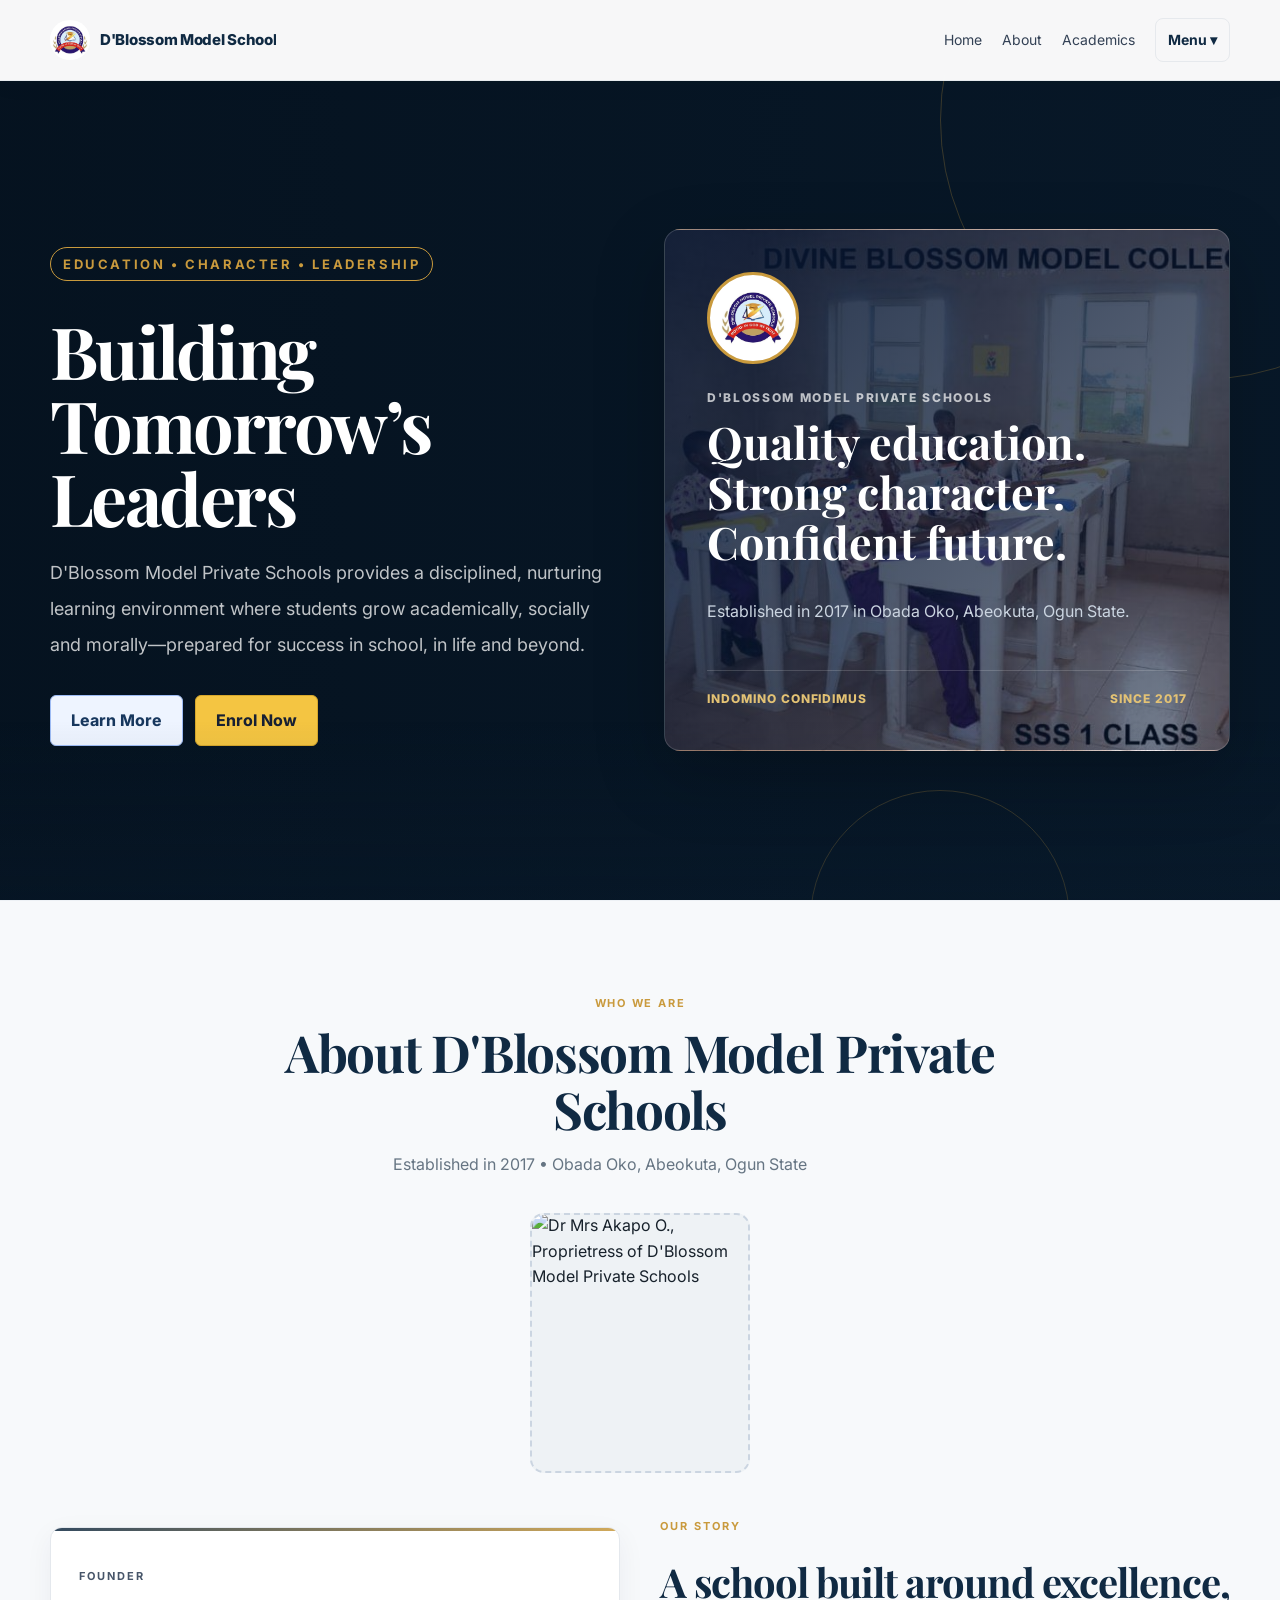
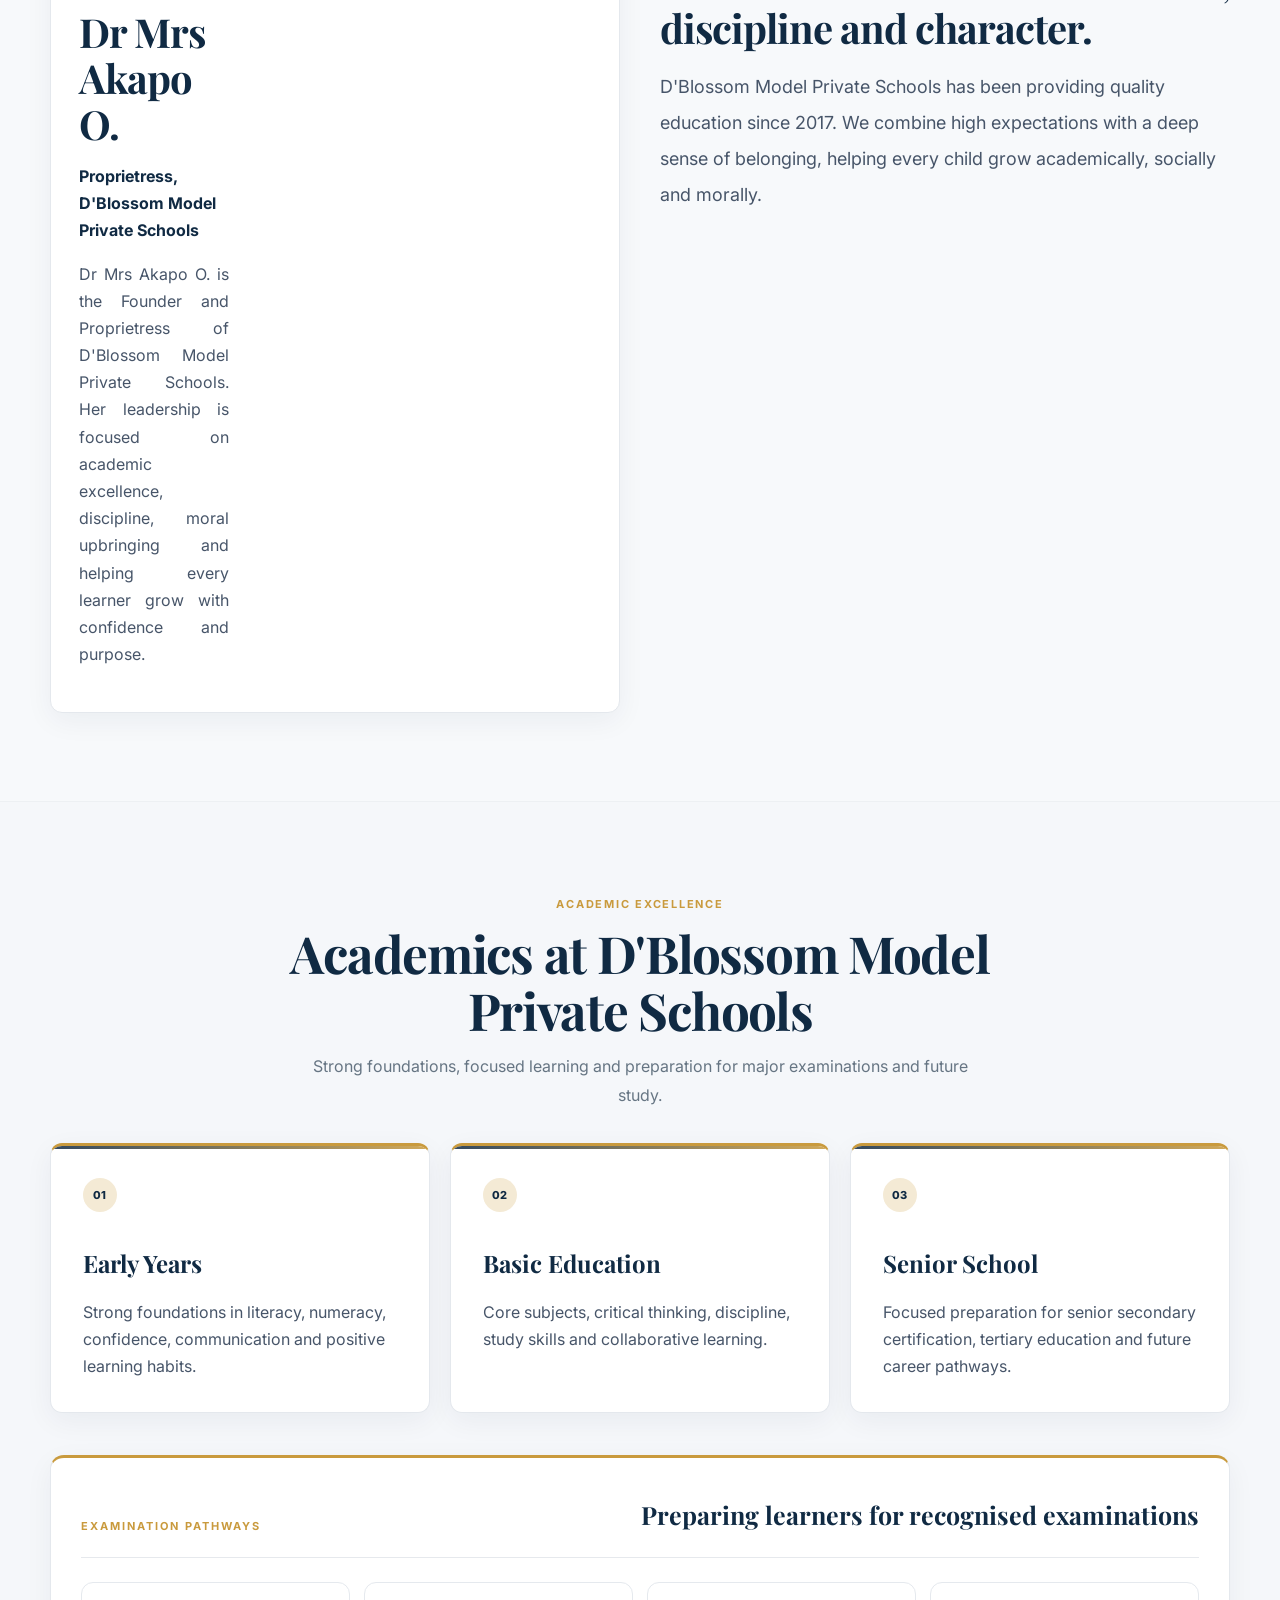
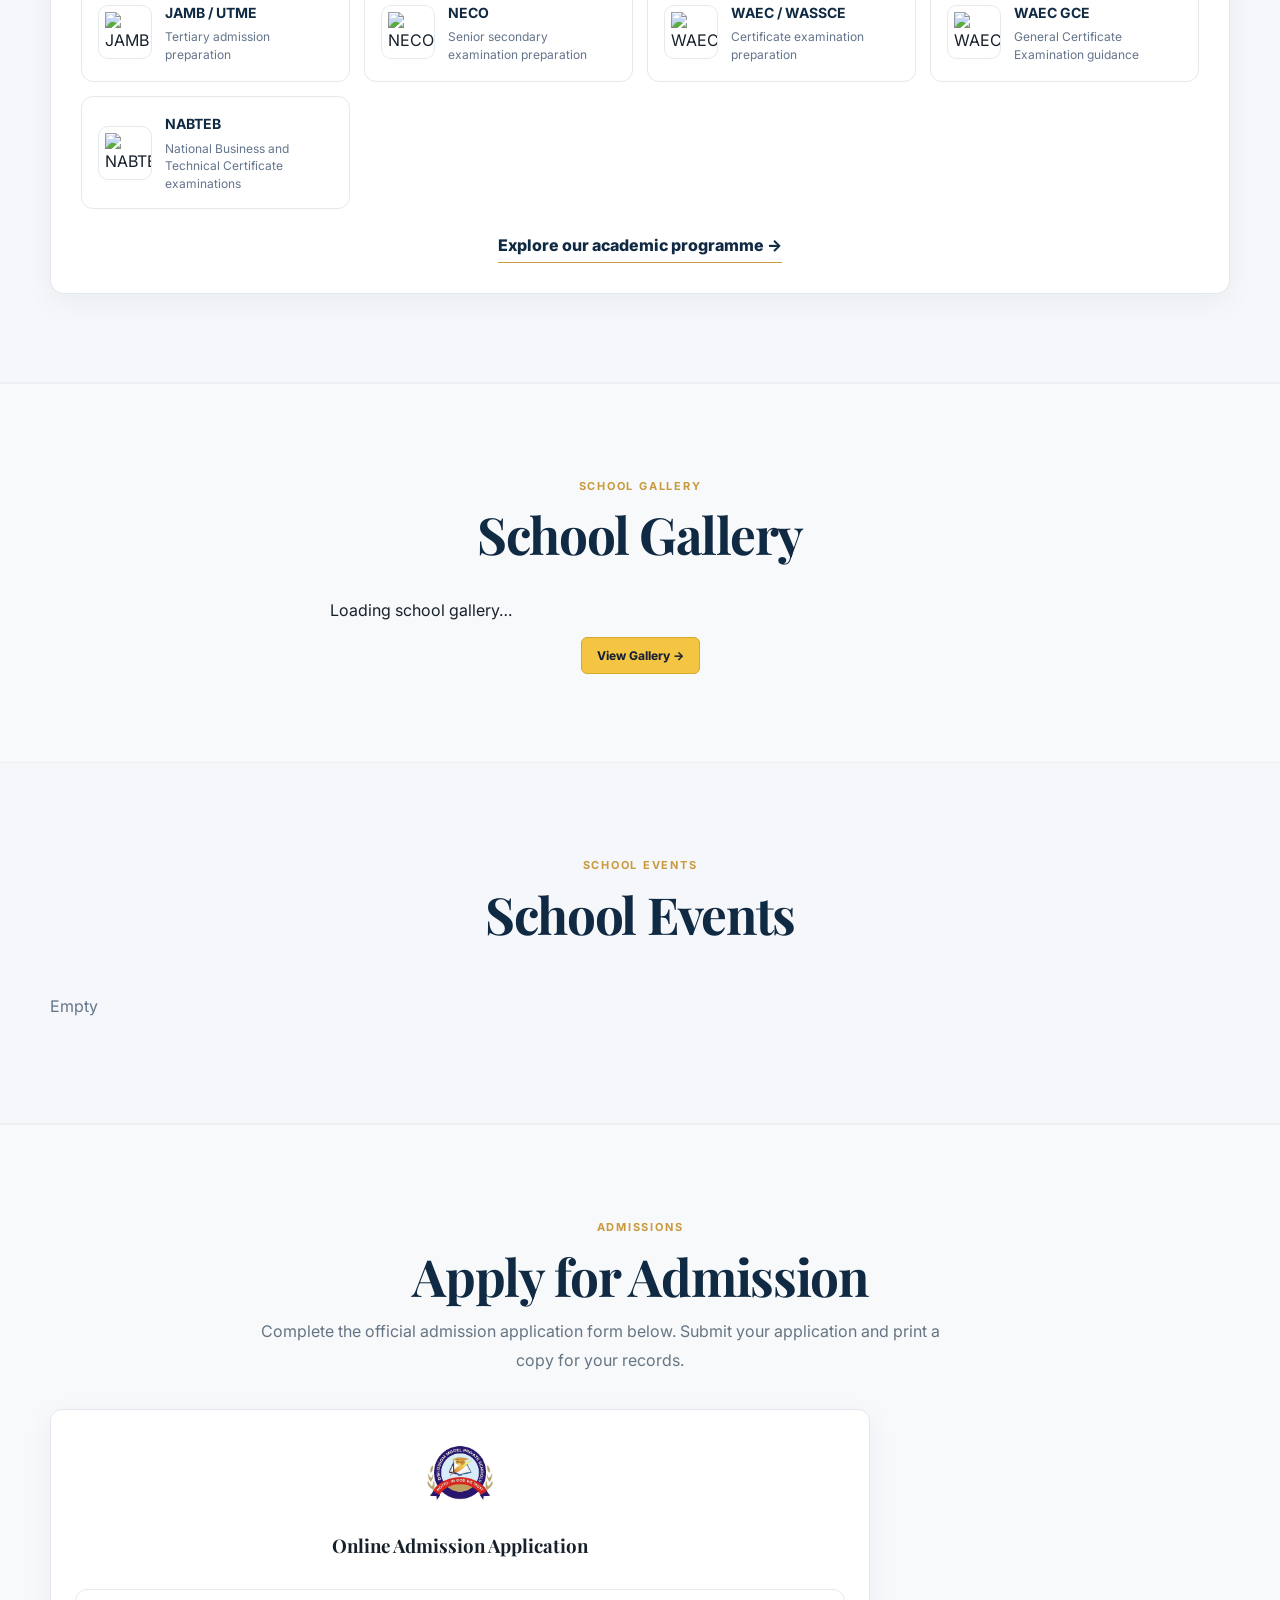
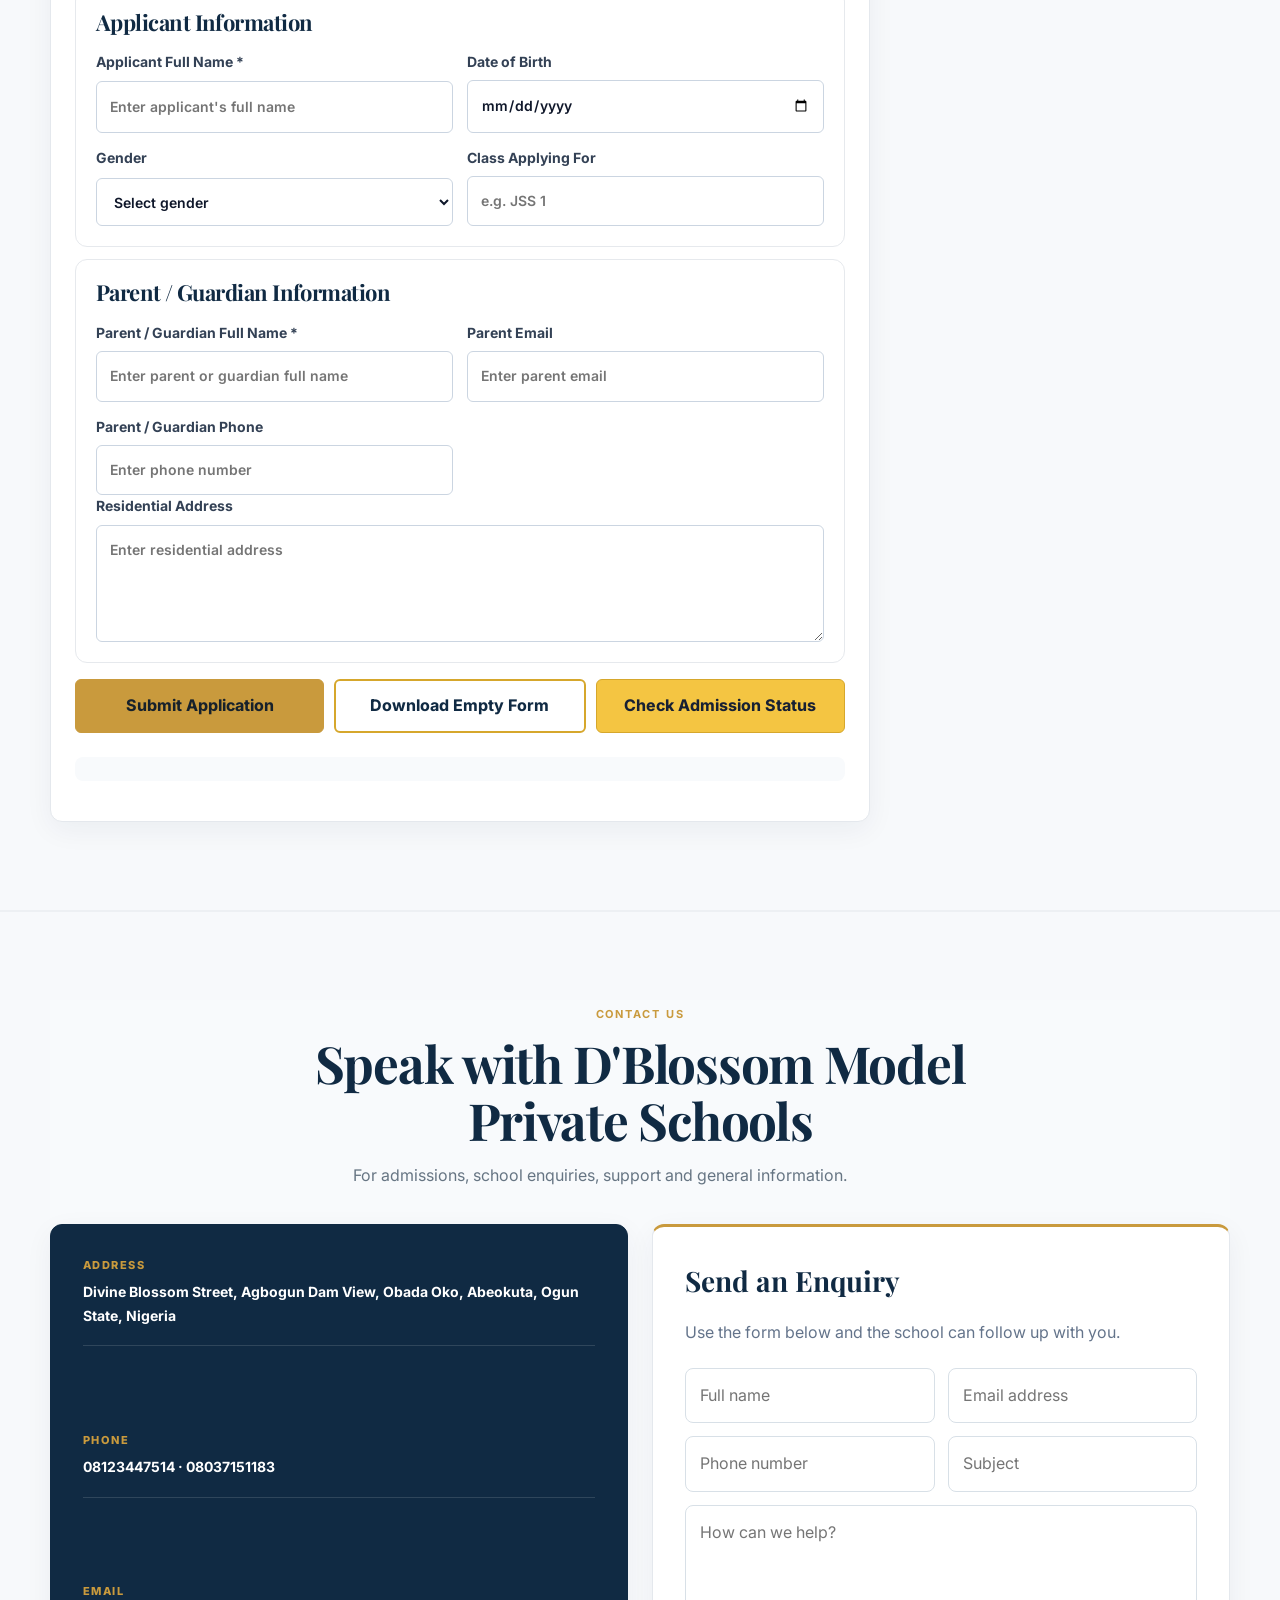
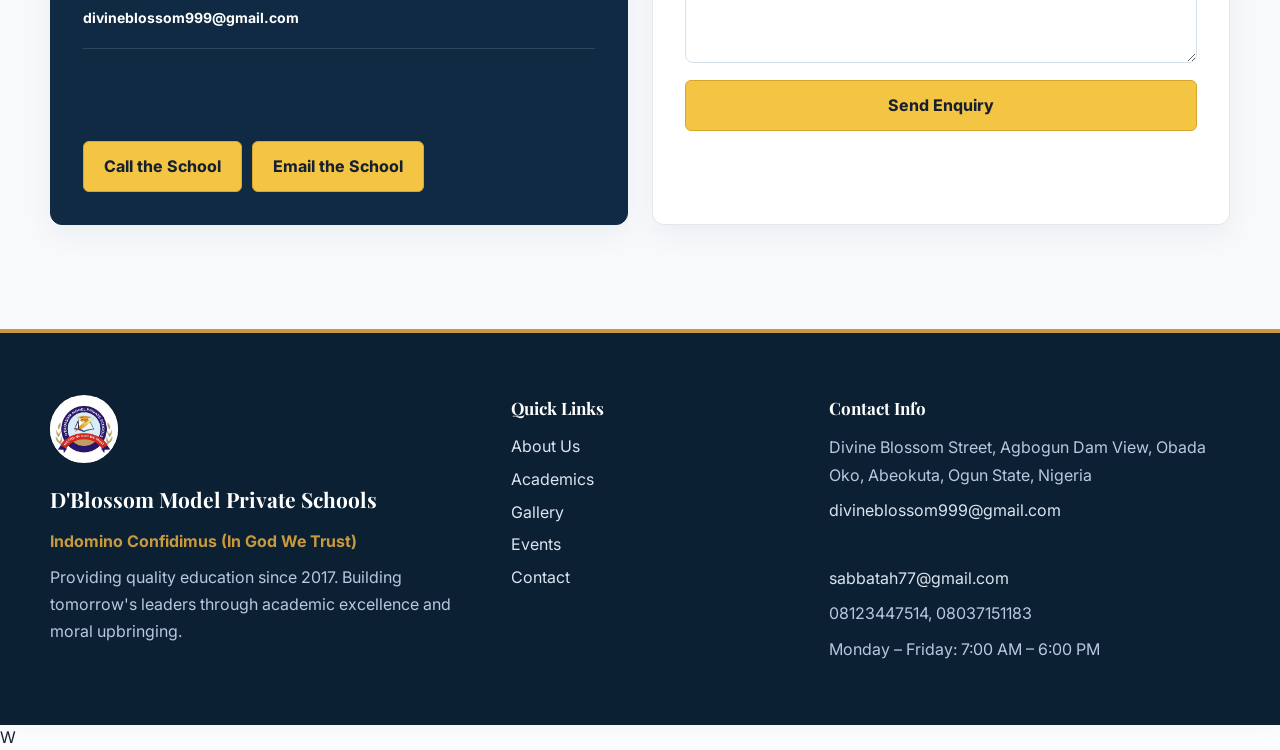
==== index.html @ 36e5e4f3 "Compact homepage gallery action for mobile" ====
<!doctype html>
<html lang="en">
<head>
<meta charset="utf-8"><meta name="viewport" content="width=device-width,initial-scale=1">
<title>D'Blossom Model Private Schools</title>
<link rel="icon" type="image/jpeg" href="/logo.jpg">
<link rel="shortcut icon" type="image/jpeg" href="/logo.jpg"><meta name="description" content="D'Blossom Model Private Schools management platform">
<link rel="stylesheet" href="/css/style.css?v=20261013-mobile-portal-gallery-2"><link rel="stylesheet" href="/css/responsive.css?v=20261013-mobile-portal-gallery-2"><link rel="stylesheet" href="/css/whatsapp-button.css?v=20261009-live-refresh-4">
</head>
<body>
<header class="site-header" id="site-header">
<div class="container nav-wrap">
<a href="/" class="brand"><img src="/logo.jpg" alt="D'Blossom Model Private Schools"><strong class="brand-name">D'Blossom Model School</strong></a>
<nav class="desktop-nav" aria-label="Main navigation">
<a href="#home">Home</a><a href="#about">About</a><a href="#academics">Academics</a>
<details class="nav-menu"><summary>Menu <span aria-hidden="true">▾</span></summary><div class="dropdown">
<a href="#gallery">School Gallery</a><a href="#events">School Events</a><a href="#admissions">Apply for Admission</a><a href="/pages/admission-status.html">Check Admission Status</a><a href="/pages/student-login.html">Student Portal</a><a href="/pages/parent-login.html">Parents Portal</a><a href="/pages/teacher-login.html">Teachers Portal</a><a href="#contact">Contact Us</a><a class="nav-enrol" href="#admissions">Enrol Now</a>
</div></details>
</nav>
</div></header>
<main>
<section id="home" class="hero" aria-label="D'Blossom Model Private Schools"><div class="hero-overlay"></div><div class="hero-accent hero-accent-one"></div><div class="hero-accent hero-accent-two"></div><div class="container hero-grid">
<div class="hero-copy"><p class="eyebrow">Education • Character • Leadership</p><h1>Building Tomorrow’s Leaders</h1><p class="hero-text">D'Blossom Model Private Schools provides a disciplined, nurturing learning environment where students grow academically, socially and morally—prepared for success in school, in life and beyond.</p><div class="hero-actions"><a class="btn btn-outline" href="#about">Learn More</a><a class="btn btn-gold" href="#admissions">Enrol Now</a></div></div>
<div class="hero-card school-identity-card"><div class="school-mark"><img src="/logo.jpg" alt="D'Blossom Model Private Schools logo"></div><p class="hero-card-kicker">D'Blossom Model Private Schools</p><h2>Quality education. Strong character. Confident future.</h2><p>Established in 2017 in Obada Oko, Abeokuta, Ogun State.</p><div class="identity-line"><span>Indomino Confidimus</span><span>Since 2017</span></div></div>
</div></section>
<section id="about" class="section public-section"><div class="container"><div class="section-heading"><p class="section-label">Who We Are</p><h2>About D'Blossom Model Private Schools</h2><p>Established in 2017 • Obada Oko, Abeokuta, Ogun State</p></div><div class="proprietor-photo about-proprietor-photo"><img src="/proprietress.jpg" alt="Dr Mrs Akapo O., Proprietress of D'Blossom Model Private Schools"><span>Proprietress photo</span></div><div class="two-col"><article class="card proprietor-card"><div><p class="section-label">Founder</p><h2>Dr Mrs Akapo O.</h2><p><strong>Proprietress, D'Blossom Model Private Schools</strong></p><p class="proprietress-bio">Dr Mrs Akapo O. is the Founder and Proprietress of D'Blossom Model Private Schools. Her leadership is focused on academic excellence, discipline, moral upbringing and helping every learner grow with confidence and purpose.</p></div></article><div><p class="section-label">Our Story</p><h2>A school built around excellence, discipline and character.</h2><p class="lead">D'Blossom Model Private Schools has been providing quality education since 2017. We combine high expectations with a deep sense of belonging, helping every child grow academically, socially and morally.</p></div></div></div></section>
<section id="academics" class="section section-muted public-section">
<div class="container">
<div class="section-heading section-title-block"><p class="section-label">Academic Excellence</p><h2>Academics at D'Blossom Model Private Schools</h2><p>Strong foundations, focused learning and preparation for major examinations and future study.</p></div>
<div class="cards three academic-home-cards">
<article class="card"><span class="feature-number">01</span><h3>Early Years</h3><p>Strong foundations in literacy, numeracy, confidence, communication and positive learning habits.</p></article>
<article class="card"><span class="feature-number">02</span><h3>Basic Education</h3><p>Core subjects, critical thinking, discipline, study skills and collaborative learning.</p></article>
<article class="card"><span class="feature-number">03</span><h3>Senior School</h3><p>Focused preparation for senior secondary certification, tertiary education and future career pathways.</p></article>
</div>
<div class="exam-strip">
<div class="exam-strip-heading"><span class="section-label">Examination Pathways</span><h3>Preparing learners for recognised examinations</h3></div>
<div class="exam-home-grid">
<article class="exam-home-card"><div class="exam-home-logo"><img src="https://support.jamb.gov.ng/assets/images/jamb-logo.png" alt="JAMB official logo" loading="eager" decoding="async" referrerpolicy="no-referrer" onerror="this.onerror=null;this.src='https://www.nigerianews.net/wp-content/uploads/2019/04/jamb-logo-3.jpg';"></div><div><strong>JAMB / UTME</strong><span>Tertiary admission preparation</span></div></article>
<article class="exam-home-card"><div class="exam-home-logo"><img src="https://www.neco.gov.ng/assets/neco-logo.df6f9256.png" alt="NECO official logo" loading="eager" decoding="async" referrerpolicy="no-referrer"></div><div><strong>NECO</strong><span>Senior secondary examination preparation</span></div></article>
<article class="exam-home-card"><div class="exam-home-logo"><img src="https://waecinternational.org/timetable/images/logo.png" alt="WAEC logo"></div><div><strong>WAEC / WASSCE</strong><span>Certificate examination preparation</span></div></article>
<article class="exam-home-card"><div class="exam-home-logo"><img src="https://waecinternational.org/timetable/images/logo.png" alt="WAEC GCE logo"></div><div><strong>WAEC GCE</strong><span>General Certificate Examination guidance</span></div></article>
<article class="exam-home-card"><div class="exam-home-logo"><img src="https://nabteb.gov.ng/wp-content/uploads/2021/09/logonew.png" alt="NABTEB official logo" loading="eager" decoding="async" referrerpolicy="no-referrer" onerror="this.onerror=null;this.src='https://student.nabteb.gov.ng/favicon.ico';"></div><div><strong>NABTEB</strong><span>National Business and Technical Certificate examinations</span></div></article>
</div>
<a class="text-link" href="/pages/academics.html">Explore our academic programme →</a>
</div>
</div></section>
<section id="gallery" class="section public-section"><div class="container"><div class="section-heading"><p class="section-label">School Gallery</p><h2>School Gallery</h2></div><div id="home-gallery" class="home-gallery-wrap"><div class="home-gallery-loading">Loading school gallery…</div></div><div class="home-gallery-actions"><a class="btn btn-gold btn-gallery-small" href="/pages/gallery.html">View Gallery →</a></div></div></section>
<section id="events" class="section section-muted public-section"><div class="container"><div class="section-heading"><p class="section-label">School Events</p><h2>School Events</h2></div><div id="home-events" class="cards three"><p class="muted">Empty</p></div></div></section>
<section id="admissions" class="section section-muted public-section"><div class="container"><div class="section-heading"><p class="section-label">Admissions</p><h2>Apply for Admission</h2><p>Complete the official admission application form below. Submit your application and print a copy for your records.</p></div><div class="form-card admission-card"><div class="admission-heading"><img class="admission-logo" src="/logo.jpg" alt="D'Blossom Model Private Schools logo"><h3>Online Admission Application</h3></div><form id="admission-form" class="dashboard-form admission-form"><div class="admission-form-section"><h2>Applicant Information</h2><div class="admission-field-grid"><label class="field"><span>Applicant Full Name *</span><input name="applicant_name" required placeholder="Enter applicant's full name"></label><label class="field"><span>Date of Birth</span><input name="date_of_birth" type="date"></label><label class="field"><span>Gender</span><select name="gender"><option value="">Select gender</option><option>Male</option><option>Female</option></select></label><label class="field"><span>Class Applying For</span><input name="class_applied" placeholder="e.g. JSS 1"></label></div></div><div class="admission-form-section"><h2>Parent / Guardian Information</h2><div class="admission-field-grid"><label class="field"><span>Parent / Guardian Full Name *</span><input name="parent_name" required placeholder="Enter parent or guardian full name"></label><label class="field"><span>Parent Email</span><input name="parent_email" type="email" placeholder="Enter parent email"></label><label class="field"><span>Parent / Guardian Phone</span><input name="parent_phone" type="tel" placeholder="Enter phone number"></label></div><label class="field"><span>Residential Address</span><textarea name="address" rows="4" placeholder="Enter residential address"></textarea></label></div><div class="admission-actions"><button class="btn btn-gold" type="submit">Submit Application</button><button class="btn btn-outline-print" type="button" id="download-empty-admission-form">Download Empty Form</button><a class="btn btn-gold" href="/pages/admission-status.html">Check Admission Status</a></div><p id="admission-notice" class="notice"></p></form></div></div></section>
<section id="contact" class="section public-section contact-home"><div class="container"><div class="section-heading"><p class="section-label">Contact Us</p><h2>Speak with D'Blossom Model Private Schools</h2><p>For admissions, school enquiries, support and general information.</p></div><div class="contact-grid"><div class="contact-panel"><div class="contact-item"><span>Address</span><strong>Divine Blossom Street, Agbogun Dam View, Obada Oko, Abeokuta, Ogun State, Nigeria</strong></div><div class="contact-item"><span>Phone</span><strong>08123447514 · 08037151183</strong></div><div class="contact-item"><span>Email</span><strong>divineblossom999@gmail.com</strong></div><div class="contact-actions"><a class="btn btn-gold" href="tel:+2348123447514">Call the School</a><a class="btn btn-gold" href="mailto:divineblossom999@gmail.com">Email the School</a></div></div><div class="contact-form-card"><h3>Send an Enquiry</h3><p class="muted">Use the form below and the school can follow up with you.</p><form id="contact-form"><input name="name" required placeholder="Full name"><input name="email" type="email" placeholder="Email address"><input name="phone" placeholder="Phone number"><input name="subject" required placeholder="Subject"><textarea name="message" required rows="5" placeholder="How can we help?"></textarea><button class="btn btn-gold" type="submit">Send Enquiry</button><p class="form-notice" id="contact-notice"></p></form></div></div></div></section>

</main>
<footer class="site-footer"><div class="container footer-grid"><div><img class="footer-logo" src="/logo.jpg" alt="D'Blossom Model Private Schools logo"><h3>D'Blossom Model Private Schools</h3><p class="footer-motto">Indomino Confidimus (In God We Trust)</p><p>Providing quality education since 2017. Building tomorrow's leaders through academic excellence and moral upbringing.</p></div><div><h4>Quick Links</h4><a href="/pages/about.html">About Us</a><a href="/pages/academics.html">Academics</a><a href="/pages/gallery.html">Gallery</a><a href="/pages/events.html">Events</a><a href="/pages/contact.html">Contact</a></div><div><h4>Contact Info</h4><p>Divine Blossom Street, Agbogun Dam View, Obada Oko, Abeokuta, Ogun State, Nigeria</p><p><a href="mailto:divineblossom999@gmail.com">divineblossom999@gmail.com</a><br><a href="mailto:sabbatah77@gmail.com">sabbatah77@gmail.com</a></p><p>08123447514, 08037151183</p><p>Monday – Friday: 7:00 AM – 6:00 PM</p></div></div></footer>
<script type="module" src="/js/public-nav.js"></script><script src="https://cdn.jsdelivr.net/npm/@supabase/supabase-js@2"></script><script src="https://cdn.jsdelivr.net/npm/jspdf@2.5.2/dist/jspdf.umd.min.js"></script><script type="module" src="/js/app.js?v=20261013-mobile-gallery-brand-2"></script><script type="module" src="/js/admissions.js"></script>
<a class="school-whatsapp-float" href="https://wa.me/2348123447514?text=Hello%20D%E2%80%99Blossom%20Model%20Private%20Schools%2C%20I%20have%20an%20enquiry." target="_blank" rel="noopener noreferrer" aria-label="Chat with D’Blossom Model Private Schools on WhatsApp"><span aria-hidden="true">W</span></a>
</body></html>
---- css/style.css ----
:root{--navy:hsl(220 70% 25%);--gold:hsl(43 85% 55%);--red:hsl(0 75% 50%);--ink:hsl(220 30% 14%);--paper:#fff;--muted:#475569;--border:#e2e8f0;--secondary:#f8fafc}*{box-sizing:border-box}html{scroll-behavior:smooth}body{margin:0;background:var(--paper);color:var(--ink);font-family:Inter,Arial,sans-serif}h1,h2,h3,h4{font-family:"Playfair Display",Georgia,serif}a{color:inherit;text-decoration:none}button,input,textarea,select{font:inherit}.container{width:min(1180px,calc(100% - 2rem));margin-inline:auto}.site-header{position:fixed;inset:0 0 auto;z-index:50;background:rgb(255 255 255/.95);backdrop-filter:blur(8px);border-bottom:1px solid var(--border)}.nav-wrap{height:80px;display:flex;align-items:center;justify-content:space-between}.brand{display:flex;align-items:center;gap:12px;font-size:18px;color:var(--navy)}.brand img{width:40px;height:40px;border-radius:50%;object-fit:cover}.desktop-nav{display:flex;align-items:center;gap:20px;font-size:14px;color:#475569}.desktop-nav>a:not(.nav-enrol),details summary{cursor:pointer}.desktop-nav details{position:relative}.desktop-nav summary{list-style:none}.desktop-nav summary::-webkit-details-marker{display:none}.dropdown{position:absolute;right:0;top:32px;width:224px;background:#fff;border:1px solid var(--border);border-radius:12px;padding:8px;box-shadow:0 12px 35px rgb(15 23 42/.12)}.dropdown a{display:block;padding:10px 12px;border-radius:8px}.dropdown a:hover{background:#f8fafc}.nav-enrol,.btn-gold{background:var(--gold);color:var(--ink)!important;font-weight:700;border-radius:6px;padding:12px 20px}.menu-button{display:block;border:1px solid #cbd5e1;background:#fff;border-radius:8px;padding:9px 12px;color:var(--navy);font-weight:700;cursor:pointer}.menu-button:hover{background:#f8fafc}.mobile-nav{display:none}.hero{position:relative;min-height:100vh;padding-top:80px;background:var(--navy);overflow:hidden;color:#fff}.hero-bg{position:absolute;inset:0;width:100%;height:100%;object-fit:cover;opacity:.25}.hero-overlay{position:absolute;inset:0;background:linear-gradient(90deg,rgb(7 23 51/.9),rgb(7 23 51/.35))}.hero-grid{position:relative;display:grid;grid-template-columns:1fr 1fr;gap:48px;min-height:calc(100vh - 80px);align-items:center;padding-block:96px}.eyebrow,.section-label{display:inline-block;font-size:13px;font-weight:700;text-transform:uppercase;letter-spacing:.2em}.eyebrow{border:1px solid var(--gold);color:var(--gold);border-radius:999px;padding:6px 12px}.hero h1{font-size:clamp(3rem,6vw,4.5rem);line-height:1.02;margin:20px 0}.hero-text{max-width:580px;font-size:18px;line-height:2;color:rgb(255 255 255/.75)}.hero-actions{display:flex;gap:12px;flex-wrap:wrap;margin-top:32px}.btn{display:inline-flex;align-items:center;justify-content:center;border:0;cursor:pointer;padding:12px 20px;border-radius:6px;font-weight:700}.btn-outline{border:1px solid rgb(255 255 255/.4);color:#fff}.hero-card{background:rgb(255 255 255/.1);border:1px solid rgb(255 255 255/.2);border-radius:16px;padding:20px;backdrop-filter:blur(8px)}.hero-card img{width:100%;aspect-ratio:4/3;object-fit:cover;border-radius:12px}.hero-card h2{font-size:30px;margin:20px 0 10px}.hero-card p{color:rgb(255 255 255/.7)}.section{padding-block:96px}.two-col{display:grid;grid-template-columns:1fr 1fr;gap:40px}.section h2{font-size:40px;line-height:1.15;color:var(--navy);margin:12px 0}.section-label{color:var(--red)}.lead{font-size:18px;line-height:2;color:#475569}.section-muted{background:var(--secondary)}.cards{display:grid;gap:20px;margin-top:40px}.cards.three{grid-template-columns:repeat(3,1fr)}.card{background:#fff;border:1px solid var(--border);border-radius:16px;padding:28px;box-shadow:0 1px 3px rgb(15 23 42/.08)}.card h3{color:var(--navy);font-size:24px;margin:0}.card p{color:#475569;line-height:1.7}.card small{display:block;color:#64748b;margin-bottom:8px}.card strong{color:var(--navy);display:block}.form-card{background:#fff;border:1px solid var(--border);border-radius:16px;padding:24px;box-shadow:0 1px 3px rgb(15 23 42/.08);max-width:760px}.form-card.dark{background:#020617;border-color:#334155;color:#fff}.form-card form{display:grid;gap:12px}.form-card input,.form-card textarea,.form-card select{width:100%;padding:13px;border:1px solid #cbd5e1;border-radius:6px;background:#fff;color:#0f172a}.form-card.dark input,.form-card.dark textarea{border-color:#475569}.form-notice{font-size:14px;min-height:20px}.muted{color:#64748b}.media-card{overflow:hidden}.media-card img{width:100%;aspect-ratio:4/3;object-fit:cover}.media-card .body{padding:18px}.event-card img{width:100%;aspect-ratio:16/9;object-fit:cover}.page{min-height:100vh;background:#fff}.page-header{position:sticky;top:0;z-index:40;border-bottom:1px solid var(--border);background:rgb(255 255 255/.95);backdrop-filter:blur(8px)}.page-nav{display:flex;align-items:center;justify-content:space-between;padding:16px 20px}.page-nav .links{display:flex;gap:16px;font-size:14px;font-weight:600}.page-nav .actions{display:flex;gap:8px}.small-btn{padding:9px 12px;border-radius:6px;font-weight:700;font-size:14px}.navy-btn{background:var(--navy);color:#fff}.page-hero{background:var(--navy);color:#fff;padding:64px 20px}.page-hero h1{font-size:clamp(2.5rem,6vw,4rem);margin:10px 0}.page-hero p{max-width:760px;line-height:1.8;color:#dbeafe;font-size:18px}.page-body{width:min(1000px,calc(100% - 2rem));margin:auto;display:grid;grid-template-columns:1fr .7fr;gap:32px;padding-block:48px}.aside{background:var(--secondary);padding:24px;border-radius:16px}.login-main,.dashboard-main{min-height:100vh;background:var(--secondary)}.portal-top{background:var(--navy);color:#fff;text-align:center;padding:64px 16px 96px}.portal-top .logo{width:64px;height:64px;border-radius:50%;object-fit:cover}.login-card{width:min(448px,calc(100% - 2rem));margin:-32px auto 48px;background:#fff;border:1px solid var(--border);border-radius:16px;padding:32px;box-shadow:0 12px 35px rgb(15 23 42/.12)}.login-card h2{color:var(--navy);font-size:26px;margin:12px 0 4px}.login-card form{display:grid;gap:18px;margin-top:24px}.field{display:grid;gap:7px;font-size:14px;font-weight:600;color:#334155}.field input{padding:12px;border:1px solid var(--border);border-radius:6px}.error{color:#dc2626;font-size:12px}.toast{position:fixed;right:18px;top:18px;z-index:100;padding:12px 16px;border-radius:8px;background:#0f172a;color:#fff;box-shadow:0 8px 25px rgb(0 0 0/.2)}.hidden{display:none!important}.dashboard-header{background:var(--navy);color:#fff;padding:32px 20px}.dashboard-header .row{display:flex;align-items:center;justify-content:space-between;gap:16px}.dashboard-logo{width:48px;height:48px;border-radius:50%;object-fit:cover}.dashboard-shell{width:min(1200px,calc(100% - 2rem));margin:auto;padding:32px 0}.dashboard-card{background:#fff;border:1px solid var(--border);border-radius:16px;padding:24px;box-shadow:0 1px 3px rgb(15 23 42/.08);margin-bottom:20px}.stats{display:grid;grid-template-columns:repeat(3,1fr);gap:16px}.stat{background:#fff;border:1px solid var(--border);border-radius:12px;padding:20px}.stat strong{font-size:30px;color:var(--navy);display:block;margin-top:8px}.table-wrap{overflow:auto}.data-table{width:100%;border-collapse:collapse;min-width:650px}.data-table th,.data-table td{padding:12px;text-align:left;border-bottom:1px solid var(--border);font-size:14px}.data-table th{font-weight:700}.data-table thead{background:var(--navy);color:#fff}.dashboard-grid{display:grid;grid-template-columns:repeat(2,1fr);gap:20px}.dashboard-form{display:grid;gap:12px}.dashboard-form input,.dashboard-form textarea,.dashboard-form select{padding:12px;border:1px solid var(--border);border-radius:6px;width:100%}.tabs{display:flex;gap:8px;flex-wrap:wrap;margin-bottom:20px}.tab{padding:10px 14px;border:1px solid var(--border);background:#fff;border-radius:6px;cursor:pointer}.tab.active{background:var(--navy);color:#fff}.notice{padding:12px;border-radius:8px;background:#f8fafc;color:#475569;margin-top:12px}.danger{color:#b91c1c}.success{color:#166534}.pill{display:inline-block;padding:4px 8px;border-radius:999px;font-size:12px;font-weight:700}.pill-a{background:#dcfce7;color:#166534}.pill-b{background:#dbeafe;color:#1d4ed8}.pill-c{background:#fef3c7;color:#92400e}.pill-d{background:#ffedd5;color:#c2410c}.pill-f{background:#fee2e2;color:#b91c1c}
/* Portal specification */
.back-home{display:block;color:rgb(255 255 255/.72);font-size:14px;margin-bottom:24px}.back-home:hover{color:#fff}.portal-logo{display:block;width:64px;height:64px;border-radius:50%;object-fit:cover;margin:0 auto 12px}.portal-icon{font-size:34px;color:var(--gold);margin:14px 0}.portal-icon-box{width:48px;height:48px;border-radius:12px;background:rgb(15 31 61/.08);display:grid;place-items:center;color:var(--navy);font-size:24px;margin:18px 0 0}.back-link{display:block;margin-top:18px}.portal-dashboard-header{background:var(--navy);color:#fff;padding:32px 16px;position:sticky;top:0;z-index:40}.portal-head-row{display:flex;align-items:center;justify-content:space-between;gap:20px}.portal-dashboard-header h1{margin:0;font-size:clamp(1.5rem,4vw,2.4rem)}.portal-dashboard-header p{margin:6px 0 0;color:rgb(255 255 255/.7)}.btn-outline-light{background:transparent;color:#fff;border:1px solid rgb(255 255 255/.25)}.btn-outline-light:hover{background:rgb(255 255 255/.1)}.admin-layout{display:flex;min-height:calc(100vh - 130px);background:var(--secondary)}.admin-sidebar{width:224px;flex:0 0 224px;background:#fff;border-right:1px solid var(--border);padding:16px;position:sticky;top:105px;height:calc(100vh - 105px)}.admin-tab{width:100%;display:flex;align-items:center;gap:10px;padding:11px 12px;border:0;background:transparent;color:#64748b;border-radius:9px;text-align:left;cursor:pointer;font-weight:600;margin-bottom:4px}.admin-tab:hover{background:var(--secondary);color:var(--ink)}.admin-tab.active{background:var(--navy);color:#fff}.admin-content{flex:1;padding:24px;min-width:0}.admin-bottom-nav{display:none}.section-head{display:flex;align-items:center;justify-content:space-between;gap:16px;margin-bottom:18px}.section-head h2,.section-head h3{margin:0;color:var(--navy)}.section-head p{margin:5px 0 0}.notice-inline{font-size:12px;font-weight:700;padding:6px 10px;border-radius:999px;background:rgb(245 166 35/.12);color:#9a6700}.result-filters{display:grid;grid-template-columns:repeat(4,1fr);gap:14px;align-items:end;margin-bottom:20px}.report-wrap{background:#fff;border:1px solid var(--border);border-radius:12px;padding:24px}.report-header{display:flex;align-items:center;justify-content:center;gap:14px;text-align:center;border-bottom:2px solid var(--navy);padding-bottom:20px}.report-header img{width:64px;height:64px;border-radius:50%;object-fit:cover}.report-header h2{margin:0;color:var(--navy);font-size:22px}.report-header p{margin:4px 0;color:#64748b;font-size:12px}.report-header em{color:var(--gold);font-weight:700}.report-title{display:inline-block;margin:18px auto;padding:8px 14px;background:rgb(15 31 61/.05);border-radius:8px;color:var(--navy);font-weight:700;font-size:13px}.report-info{display:grid;grid-template-columns:repeat(4,1fr);gap:12px;margin:16px 0}.report-info div{padding:12px;background:var(--secondary);border-radius:8px}.report-info small,.report-summary small{display:block;color:#64748b;font-size:11px;margin-bottom:4px}.report-info strong{font-size:13px}.report-summary{display:grid;grid-template-columns:repeat(3,1fr);gap:12px;margin-top:16px}.report-summary div{padding:16px;background:rgb(15 31 61/.05);border-radius:9px}.report-summary strong{font-family:"Playfair Display",Georgia,serif;color:var(--navy);font-size:22px}.report-summary div:nth-child(2){background:rgb(245 166 35/.1)}.report-summary div:nth-child(2) strong{color:#a56a00}.report-summary div:nth-child(3){background:rgb(217 38 38/.08)}.report-summary div:nth-child(3) strong{color:var(--red)}.report-comments{border-top:1px solid var(--border);margin-top:18px;padding-top:14px;color:#475569}.report-comments p{font-size:13px}.report-actions{display:flex;justify-content:flex-end;margin-top:14px}.view-only{text-align:center;padding:50px}.view-only-icon{font-size:38px;color:var(--gold)}.admin-card-grid{display:grid;grid-template-columns:repeat(3,1fr);gap:18px}.subject-list{display:grid;gap:8px;margin-bottom:18px}.subject-row{display:flex;justify-content:space-between;align-items:center;background:#fff;border:1px solid var(--border);padding:12px 14px;border-radius:8px}.inline-form{display:flex;gap:10px}.inline-form input{flex:1;padding:12px;border:1px solid var(--border);border-radius:7px}.danger-btn{color:#b91c1c!important;border-color:#fecaca!important;background:#fff}.complaint-card{margin-bottom:12px}.icon-btn{border:0;background:transparent;cursor:pointer}.hidden{display:none!important}

/* Public menu */
.menu-button{display:inline-flex!important;align-items:center;gap:7px;color:var(--navy);font-weight:800;cursor:pointer}.mobile-nav{position:absolute;right:1rem;top:72px;width:min(340px,calc(100% - 2rem));background:#fff;border:1px solid var(--border);border-radius:14px;padding:10px;box-shadow:0 18px 45px rgb(15 23 42/.18);z-index:80}.mobile-nav.open{display:grid;gap:3px}.mobile-nav>a,.mobile-nav details summary{padding:12px 13px;border-radius:9px;font-weight:650;color:#334155;cursor:pointer}.mobile-nav>a:hover,.mobile-nav details summary:hover{background:var(--secondary);color:var(--navy)}.mobile-nav details{display:block}.mobile-nav details>a{display:block;margin-left:10px;padding:10px 13px;color:#475569;border-radius:8px}.mobile-nav details>a:hover{background:var(--secondary)}.mobile-nav .nav-enrol{margin-top:6px;text-align:center;background:var(--gold);color:var(--ink)}.modal-backdrop{position:fixed;inset:0;background:rgb(2 6 23/.58);z-index:120;display:grid;place-items:center;padding:16px}.modal-card{width:min(680px,100%);max-height:90vh;overflow:auto;background:#fff;border-radius:16px;padding:24px;box-shadow:0 24px 70px rgb(0 0 0/.25)}.form-grid{display:grid;grid-template-columns:1fr 1fr;gap:14px}.form-grid .field:nth-last-child(2),.form-grid .form-actions{grid-column:1/-1}.form-actions{display:flex;justify-content:flex-end;gap:10px;margin-top:8px}.field textarea{width:100%;padding:12px;border:1px solid var(--border);border-radius:7px;resize:vertical}.btn-sm{padding:7px 10px;font-size:12px}.danger-btn{color:#b91c1c!important;border-color:#fecaca!important;background:#fff}.gallery-admin-grid{display:grid;grid-template-columns:repeat(3,1fr);gap:18px}.gallery-admin-card{overflow:hidden;background:#fff;border:1px solid var(--border);border-radius:12px}.gallery-admin-card img{display:block;width:100%;aspect-ratio:4/3;object-fit:cover}.gallery-admin-card>div{padding:12px}.gallery-admin-card p{margin:5px 0 10px;color:#64748b;font-size:13px}.complaint-new{border-color:rgb(217 38 38/.35)!important;background:rgb(217 38 38/.03)!important}.subject-editor{margin-top:20px}.site-header .menu-button{margin-left:auto}

/* School identity, About, Academics and footer */
.about-layout{align-items:start}.about-logo{width:92px;height:92px;border-radius:50%;object-fit:cover;margin-bottom:16px}.proprietor-card{display:grid;grid-template-columns:180px 1fr;gap:28px;align-items:center;margin-top:20px}.proprietor-photo{min-height:220px;border:2px dashed #cbd5e1;border-radius:14px;background:#f8fafc;display:flex;align-items:center;justify-content:center;overflow:hidden;position:relative}.proprietor-photo img{width:100%;height:100%;min-height:220px;object-fit:cover}.proprietor-photo span{position:absolute;bottom:8px;left:8px;right:8px;text-align:center;background:rgb(15 31 61/.78);color:#fff;border-radius:6px;padding:5px;font-size:11px}.academic-levels{margin-top:20px}.exam-card-section{margin-top:20px}.exam-grid{display:grid;grid-template-columns:1fr 1fr;gap:16px;margin-top:24px}.exam-card{display:flex;gap:16px;align-items:center;border:1px solid var(--border);border-radius:12px;padding:16px;background:#fff}.exam-logo{width:76px;height:76px;flex:0 0 76px;border:1px solid var(--border);border-radius:10px;display:grid;place-items:center;background:#fff;padding:7px}.exam-logo img{width:100%;height:100%;object-fit:contain}.exam-card h3{margin:0 0 6px;color:var(--navy);font-size:20px}.exam-card p{margin:0;line-height:1.55;color:#475569;font-size:14px}.site-footer{background:#071733;color:#dbeafe;padding:56px 0 30px;margin-top:48px}.footer-grid{display:grid;grid-template-columns:1.5fr 1fr 1fr 1.4fr;gap:32px}.site-footer h3,.site-footer h4{color:#fff;margin:0 0 12px}.site-footer h3{font-size:21px}.site-footer h4{font-size:17px}.site-footer p{line-height:1.7;color:#b9c8df;margin:8px 0}.site-footer a{display:block;color:#dbeafe;margin:7px 0}.site-footer a:hover{color:var(--gold)}.footer-logo{width:68px;height:68px;border-radius:50%;object-fit:cover;margin-bottom:12px}.footer-motto{color:var(--gold)!important;font-weight:700}
@media(max-width:760px){.proprietor-card{grid-template-columns:1fr}.proprietor-photo{max-width:260px}.exam-grid{grid-template-columns:1fr}.footer-grid{grid-template-columns:1fr 1fr}.site-footer{padding-bottom:90px}}
@media(max-width:480px){.footer-grid{grid-template-columns:1fr}.exam-card{align-items:flex-start}.exam-logo{width:64px;height:64px;flex-basis:64px}}

/* Advanced school management */
.advanced-wrap{display:grid;gap:18px}.advanced-tabs{display:flex;gap:8px;overflow:auto;padding:4px;background:var(--secondary);border-radius:12px}.advanced-tab{border:0;background:transparent;color:#475569;padding:11px 14px;border-radius:9px;white-space:nowrap;font-weight:750;cursor:pointer}.advanced-tab.active{background:var(--navy);color:#fff}.advanced-grid{display:grid;grid-template-columns:1fr 1fr;gap:18px}.advanced-grid>.dashboard-card{min-width:0}.advanced-wrap hr{border:0;border-top:1px solid var(--border);margin:18px 0}.advanced-wrap .cards.three{margin-top:14px}.advanced-wrap .stat strong{font-size:20px}.advanced-wrap .data-table{font-size:13px}.advanced-wrap .notice{margin:8px 0}.advanced-wrap .field textarea{box-sizing:border-box}@media(max-width:800px){.advanced-grid{grid-template-columns:1fr}.advanced-tabs{scrollbar-width:thin}}

/* Professional public-site refinement */
:root{--navy:#102a56;--navy-deep:#071a38;--gold:#d9a62e;--gold-soft:#f7f1df;--ink:#172033;--muted:#64748b;--border:#e4e8ef;--secondary:#f5f7fa}
body{font-family:Inter,Arial,sans-serif;background:#fff;color:var(--ink)}
.site-header{background:rgba(255,255,255,.97);box-shadow:0 4px 18px rgba(15,23,42,.06)}
.brand{min-width:0;gap:10px}.brand-name{display:block;max-width:470px;white-space:nowrap;overflow:hidden;text-overflow:ellipsis;font-size:15px;letter-spacing:-.01em;color:var(--navy)}
.section{padding-block:100px}.public-section{position:relative}
.section-heading{max-width:760px;margin-bottom:34px;padding-left:20px;border-left:4px solid var(--gold)}
.section-heading .section-label{margin:0 0 9px;color:var(--gold);letter-spacing:.16em}
.section-heading h2{margin:0 0 10px;font-size:clamp(30px,4vw,46px);color:var(--navy);line-height:1.12}
.section-heading p:last-child{margin:0;color:var(--muted);font-size:16px;line-height:1.75}
.section-muted{background:#f5f7fa;border-block:1px solid #e8edf3}
.academic-home-cards{margin-top:0}.academic-home-cards .card{border-top:3px solid var(--gold)}
.card{box-shadow:0 8px 25px rgba(15,23,42,.05);border-radius:14px}.card:hover{box-shadow:0 12px 32px rgba(15,23,42,.08)}
.contact-grid{display:grid;grid-template-columns:1fr 1fr;gap:28px;align-items:stretch}
.contact-panel,.contact-form-card{background:#fff;border:1px solid var(--border);border-radius:16px;padding:30px;box-shadow:0 10px 30px rgba(15,23,42,.05)}
.contact-panel{background:#f8fafc}.contact-item{padding:17px 0;border-bottom:1px solid var(--border)}.contact-item:last-of-type{border-bottom:0}
.contact-item span{display:block;text-transform:uppercase;letter-spacing:.1em;font-size:11px;font-weight:800;color:var(--gold);margin-bottom:7px}.contact-item strong{display:block;line-height:1.65;color:var(--navy)}
.contact-actions{display:flex;gap:10px;flex-wrap:wrap;margin-top:22px}.whatsapp-btn{background:#1f7a4d;color:#fff!important}
.contact-form-card h3{margin:0;color:var(--navy);font-size:26px}.contact-form-card form{display:grid;gap:12px;margin-top:20px}
.contact-form-card input,.contact-form-card textarea,.contact-form-card select{width:100%;padding:13px 14px;border:1px solid #d5dce6;border-radius:8px;background:#fff;color:var(--ink);outline:none}
.contact-form-card input:focus,.contact-form-card textarea:focus{border-color:var(--navy);box-shadow:0 0 0 3px rgba(16,42,86,.08)}
.form-card{box-shadow:0 10px 30px rgba(15,23,42,.05)}
.page-hero{padding:120px 20px 72px;background:linear-gradient(135deg,var(--navy-deep),var(--navy));border-bottom:4px solid var(--gold)}
.page-hero h1{max-width:900px}.page-body{width:min(1120px,calc(100% - 2rem));padding-block:72px}
.aside{border:1px solid var(--border);background:#f8fafc;box-shadow:0 8px 24px rgba(15,23,42,.04)}
.exam-card{transition:transform .2s ease,box-shadow .2s ease}.exam-card:hover{transform:translateY(-2px);box-shadow:0 10px 25px rgba(15,23,42,.07)}
.exam-logo{background:#fff}
.site-footer{margin-top:0;border-top:4px solid var(--gold);background:var(--navy-deep)}
.site-footer a:hover{color:var(--gold)}
.mobile-nav{box-shadow:0 22px 50px rgba(15,23,42,.16)}
.whatsapp-float{position:fixed;right:20px;bottom:20px;z-index:70;width:54px;height:54px;border-radius:50%;display:grid;place-items:center;background:#1f7a4d;color:#fff;font-weight:900;box-shadow:0 12px 28px rgba(15,23,42,.2)}
@media(max-width:760px){.brand-name{max-width:235px;font-size:13px}.section{padding-block:72px}.contact-grid{grid-template-columns:1fr}.contact-panel,.contact-form-card{padding:22px}.page-hero{padding-top:105px}.section-heading{padding-left:15px}}
@media(max-width:480px){.brand img{width:36px;height:36px}.brand-name{max-width:190px}.contact-actions .btn{width:100%}}

/* Professional public-site refinement */
body{background:#fff;color:#172033}
.site-header{background:rgba(255,255,255,.97);box-shadow:0 4px 20px rgba(15,31,61,.06)}
.brand-name{letter-spacing:-.02em}
.public-section{position:relative}
.section-title-block{text-align:center;max-width:820px;margin:0 auto 44px}
.section-title-block h2{margin-bottom:14px}
.section-title-block>p:last-child{max-width:680px;margin:0 auto;color:#64748b;line-height:1.8}
.section-heading{margin-bottom:38px}
.section-heading h2{letter-spacing:-.025em}
.section-heading>p:last-child{color:#64748b;line-height:1.8}
.section-label{color:var(--navy);font-size:11px;letter-spacing:.18em}
.section-label:after{content:"";display:block;width:34px;height:2px;background:var(--gold);margin-top:8px}
.section-title-block .section-label:after{margin:8px auto 0}
.card{transition:transform .2s ease,box-shadow .2s ease,border-color .2s ease}
.card:hover{transform:translateY(-3px);box-shadow:0 14px 35px rgba(15,31,61,.09);border-color:#d5dde8}
.feature-number{display:block;color:#94a3b8;font-size:12px;font-weight:800;letter-spacing:.14em;margin-bottom:18px}
.academic-home-cards .card h3{margin-bottom:10px}
.academic-home-cards .card p{margin-bottom:0}
.exam-strip{margin-top:48px;background:#fff;border:1px solid #dbe3ee;border-radius:18px;padding:30px;box-shadow:0 10px 30px rgba(15,31,61,.05)}
.exam-strip-heading{display:flex;align-items:end;justify-content:space-between;gap:24px;border-bottom:1px solid var(--border);padding-bottom:22px}
.exam-strip-heading h3{margin:0;color:var(--navy);font-size:26px}
.exam-home-grid{display:grid;grid-template-columns:repeat(4,1fr);gap:14px;margin-top:22px}
.exam-home-card{display:flex;align-items:center;gap:13px;min-height:88px;padding:14px;border:1px solid #e2e8f0;border-radius:12px;background:#fbfcfe}
.exam-home-logo{width:52px;height:52px;display:grid;place-items:center;flex:0 0 52px;background:#fff;border-radius:10px;border:1px solid #e2e8f0;overflow:hidden}
.exam-home-logo img{width:42px;height:42px;object-fit:contain}
.exam-home-card strong{display:block;color:var(--navy);font-size:14px}
.exam-home-card span{display:block;color:#64748b;font-size:12px;line-height:1.45;margin-top:3px}
.text-link{display:inline-block;margin-top:22px;color:var(--navy);font-weight:800;border-bottom:1px solid var(--gold);padding-bottom:3px}
.page-hero-centered{text-align:center}
.page-hero-centered .container{max-width:900px}
.page-hero-centered p:not(.eyebrow){margin-inline:auto}
.page-body{align-items:start}
.page-main-content{min-width:0}
.about-layout .page-main-content,.academics-page .page-main-content{display:grid;gap:24px}
.aside{border:1px solid #e2e8f0;box-shadow:0 10px 28px rgba(15,31,61,.05);position:sticky;top:120px}
.about-logo{width:76px;height:76px;border-radius:50%;object-fit:cover;border:1px solid #e2e8f0}
.proprietor-card{display:grid;grid-template-columns:150px 1fr;gap:28px;align-items:center}
.proprietor-photo{position:relative;min-height:170px;border-radius:14px;overflow:hidden;background:#f1f5f9}
.proprietor-photo img{width:100%;height:100%;min-height:170px;object-fit:cover;display:block}
.proprietor-photo span{display:none}
.exam-card-section{padding:32px}
.exam-grid{display:grid;grid-template-columns:repeat(2,1fr);gap:16px;margin-top:28px}
.exam-card{display:grid;grid-template-columns:76px 1fr;gap:18px;align-items:center;padding:18px;border:1px solid #e2e8f0;border-radius:14px;background:#fbfcfe}
.exam-logo{width:68px;height:68px;border-radius:12px;background:#fff;border:1px solid #e2e8f0;display:grid;place-items:center;overflow:hidden}
.exam-logo img{width:54px;height:54px;object-fit:contain}
.exam-card h3{margin:0 0 6px;font-size:20px}
.exam-card p{margin:0;line-height:1.6}
.contact-page{background:#f8fafc;padding:72px 0 96px}
.contact-intro{max-width:1180px;margin:auto}
.contact-page .section-heading{text-align:center;max-width:760px;margin:0 auto 42px}
.contact-page .section-heading .section-label:after{margin:8px auto 0}
.contact-page-grid{display:grid;grid-template-columns:.9fr 1.1fr;gap:24px}
.contact-panel,.contact-form-card{background:#fff;border:1px solid #dfe6ef;border-radius:18px;padding:30px;box-shadow:0 12px 32px rgba(15,31,61,.06)}
.contact-panel{display:flex;flex-direction:column;justify-content:space-between}
.contact-item{padding:18px 0;border-bottom:1px solid #edf1f5}
.contact-item:first-child{padding-top:0}
.contact-item:last-of-type{border-bottom:0}
.contact-item span{display:block;text-transform:uppercase;letter-spacing:.12em;font-size:10px;font-weight:800;color:#94a3b8;margin-bottom:7px}
.contact-item strong{display:block;color:#1e293b;line-height:1.65;font-size:14px}
.contact-actions{display:flex;gap:10px;flex-wrap:wrap;margin-top:20px}
.whatsapp-btn{background:#168c4b;color:#fff}
.whatsapp-btn:hover{background:#0f7a40}
.contact-form-card h3{color:var(--navy);font-size:28px;margin:0 0 7px}
.contact-form-card form{display:grid;gap:12px;margin-top:22px}
.contact-form-card input,.contact-form-card textarea{width:100%;padding:14px 15px;border:1px solid #d6dee8;border-radius:9px;background:#fff;color:#172033;outline:none;transition:border-color .2s,box-shadow .2s}
.contact-form-card input:focus,.contact-form-card textarea:focus{border-color:var(--navy);box-shadow:0 0 0 3px rgba(15,31,61,.08)}
.contact-form-card button{width:100%;margin-top:4px}
.contact-home{background:#f8fafc}
.contact-home .container{background:#f8fafc}
.contact-home .section-heading{text-align:center;max-width:760px;margin-inline:auto}
.contact-home .section-heading .section-label:after{margin:8px auto 0}
.contact-home .contact-grid{display:grid;grid-template-columns:.9fr 1.1fr;gap:24px}
.contact-home .contact-panel,.contact-home .contact-form-card{background:#fff}
.site-footer{border-top:1px solid #e2e8f0;background:#0f1f3d;color:#cbd5e1;padding:60px 0 30px}
.site-footer h3,.site-footer h4{color:#fff}
.site-footer a:hover{color:#fff}
@media(max-width:900px){.exam-home-grid{grid-template-columns:repeat(2,1fr)}.contact-page-grid,.contact-home .contact-grid{grid-template-columns:1fr}.aside{position:static}.proprietor-card{grid-template-columns:120px 1fr}}
@media(max-width:600px){.brand-name{font-size:14px;max-width:235px}.exam-strip{padding:20px}.exam-strip-heading{display:block}.exam-strip-heading h3{font-size:22px;margin-top:10px}.exam-home-grid{grid-template-columns:1fr}.exam-grid{grid-template-columns:1fr}.exam-card{grid-template-columns:64px 1fr}.exam-logo{width:58px;height:58px}.exam-logo img{width:46px;height:46px}.proprietor-card{grid-template-columns:1fr}.proprietor-photo{min-height:220px}.proprietor-photo img{min-height:220px}.contact-panel,.contact-form-card{padding:22px}}

/* Professional public-site refinement */
.section-heading{max-width:820px;margin:0 auto 42px;text-align:center}.section-heading .section-label{margin-bottom:10px}.section-heading h2{margin:0 auto 12px;font-size:clamp(2.1rem,4vw,3.2rem);letter-spacing:-.02em}.section-heading p{max-width:700px;margin:0 auto;color:#64748b;line-height:1.8}.public-section{position:relative;border-top:1px solid #edf1f5}.public-section:nth-of-type(even){background:#fbfcfe}.section-title-block{margin-bottom:34px}.section-title-block:after{content:"";display:block;width:46px;height:3px;background:var(--gold);margin:20px auto 0}.academic-home-cards .card{min-height:205px;transition:transform .2s ease,box-shadow .2s ease,border-color .2s ease}.academic-home-cards .card:hover{transform:translateY(-4px);border-color:#d6dee9;box-shadow:0 14px 30px rgb(15 31 61/.08)}.feature-number{display:inline-flex;width:36px;height:36px;align-items:center;justify-content:center;border-radius:50%;background:#f1f5f9;color:var(--navy);font-size:12px;font-weight:800;margin-bottom:20px}.exam-strip{margin-top:46px;padding:30px;background:#fff;border:1px solid var(--border);border-radius:18px;box-shadow:0 8px 24px rgb(15 23 42/.05)}.exam-strip-heading{text-align:center;margin-bottom:24px}.exam-strip-heading h3{margin:7px 0 0;color:var(--navy);font-size:24px}.exam-home-grid{display:grid;grid-template-columns:repeat(4,1fr);gap:14px}.exam-home-card{display:flex;align-items:center;gap:13px;padding:16px;border:1px solid #e5eaf0;border-radius:12px;background:#fff}.exam-home-logo{width:54px;height:54px;flex:0 0 54px;display:grid;place-items:center;border:1px solid #e5eaf0;border-radius:10px;background:#fff;overflow:hidden}.exam-home-logo img{width:100%;height:100%;object-fit:contain;padding:6px}.exam-home-card strong{display:block;color:var(--navy);font-size:14px}.exam-home-card span{display:block;color:#64748b;font-size:12px;line-height:1.45;margin-top:4px}.text-link{display:block;width:max-content;max-width:100%;margin:24px auto 0;color:var(--navy);font-weight:800}.text-link:hover{text-decoration:underline}.proprietor-card{display:grid;grid-template-columns:150px 1fr;gap:24px;align-items:center}.proprietor-photo{position:relative;aspect-ratio:1/1;border-radius:14px;overflow:hidden;background:#e2e8f0}.proprietor-photo img{width:100%;height:100%;object-fit:cover}.proprietor-photo span{position:absolute;inset:auto 0 0;padding:7px 9px;background:rgb(15 31 61/.78);color:#fff;font-size:10px;text-align:center}.contact-home{background:#f8fafc}.contact-grid{display:grid;grid-template-columns:.9fr 1.1fr;gap:24px;align-items:stretch}.contact-panel,.contact-form-card{background:#fff;border:1px solid var(--border);border-radius:18px;box-shadow:0 10px 28px rgb(15 23 42/.05)}.contact-panel{padding:32px}.contact-form-card{padding:32px}.contact-form-card h3{margin:0 0 8px;color:var(--navy);font-size:27px}.contact-form-card form{display:grid;grid-template-columns:1fr 1fr;gap:13px;margin-top:22px}.contact-form-card input,.contact-form-card textarea{width:100%;padding:13px 14px;border:1px solid #d6dde7;border-radius:8px;background:#fff;color:#0f172a;outline:none}.contact-form-card input:focus,.contact-form-card textarea:focus{border-color:#9aa9bd;box-shadow:0 0 0 3px rgb(15 31 61/.06)}.contact-form-card textarea,.contact-form-card button,.contact-form-card .form-notice{grid-column:1/-1}.contact-item{padding:0 0 20px;margin-bottom:20px;border-bottom:1px solid #edf1f5}.contact-item:last-of-type{margin-bottom:0}.contact-item span{display:block;text-transform:uppercase;letter-spacing:.13em;font-size:11px;font-weight:800;color:#64748b;margin-bottom:7px}.contact-item strong{display:block;color:var(--navy);line-height:1.65}.contact-actions{display:flex;gap:10px;flex-wrap:wrap;margin-top:6px}.whatsapp-btn{background:#176b3a;color:#fff}.whatsapp-btn:hover{background:#12582f}.site-footer{border-top:1px solid #dfe5ec;background:#0f1f3d;color:#dbe4f0}.site-footer h3,.site-footer h4{color:#fff}.site-footer a{color:#dbe4f0}.site-footer a:hover{color:#f5a623}.footer-motto{color:#f5a623;font-weight:700}.mobile-nav>a{font-weight:600;color:#1e293b}.mobile-nav>a:hover{background:#f1f5f9;color:var(--navy)}.brand-name{white-space:nowrap}.nav-wrap{gap:18px}.menu-button{margin-left:auto}.page-hero .container{max-width:1180px}.page-hero{text-align:left}.page-hero h1{letter-spacing:-.02em}.form-card,.contact-form-card{color:var(--ink)}.form-card button,.contact-form-card button{min-height:46px}.btn{transition:transform .15s ease,box-shadow .15s ease,background .15s ease}.btn:hover{transform:translateY(-1px);box-shadow:0 7px 16px rgb(15 23 42/.1)}
@media(max-width:900px){.exam-home-grid{grid-template-columns:1fr 1fr}.contact-grid{grid-template-columns:1fr}.proprietor-card{grid-template-columns:120px 1fr}}
@media(max-width:600px){.section-heading{margin-bottom:30px}.section-heading h2{font-size:2rem}.exam-strip{padding:20px}.exam-home-grid{grid-template-columns:1fr}.proprietor-card{grid-template-columns:1fr}.proprietor-photo{max-width:180px;margin:0 auto;width:100%}.contact-panel,.contact-form-card{padding:22px}.contact-form-card form{grid-template-columns:1fr}.contact-form-card input,.contact-form-card textarea,.contact-form-card button,.contact-form-card .form-notice{grid-column:1}.contact-actions .btn{width:100%}.brand-name{white-space:normal;max-width:230px}}

/* Professional public-site refinement */
:root{--navy:#102a43;--navy-2:#0b1f33;--gold:#c99a3d;--gold-soft:#f4ead5;--ink:#17212b;--muted:#5d6b78;--border:#e6e9ed;--secondary:#f5f7fa;--red:#8d6b2d}
body{background:#fbfcfd;color:var(--ink);line-height:1.6}
.site-header{background:rgba(255,255,255,.97);border-bottom:1px solid #e7ebef;box-shadow:0 4px 20px rgba(16,42,67,.05)}
.brand{color:var(--navy);letter-spacing:-.01em}.brand-name{font-weight:800}.menu-button{border-color:#d7dee6;background:#fff;min-width:92px}
.mobile-nav{background:#fff;border-top:1px solid #eef1f4}.mobile-nav a{font-weight:600;color:#263746}.mobile-nav a:hover{background:#f5f7fa;color:var(--navy)}
.nav-enrol{background:var(--navy)!important;color:#fff!important;text-align:center}
.hero{background:var(--navy-2)}.hero-overlay{background:linear-gradient(90deg,rgba(5,20,36,.92),rgba(5,20,36,.48))}.hero h1{letter-spacing:-.035em}.hero-card{background:rgba(255,255,255,.08);border-color:rgba(255,255,255,.18);box-shadow:0 20px 60px rgba(0,0,0,.18)}
.btn{transition:transform .18s ease,box-shadow .18s ease,background .18s ease}.btn:hover{transform:translateY(-1px);box-shadow:0 8px 22px rgba(16,42,67,.12)}.btn-gold{background:var(--gold);color:#152230!important}.navy-btn{background:var(--navy)}
.section{padding-block:88px}.public-section{scroll-margin-top:90px}.section-heading{max-width:760px;margin-bottom:34px}.section-heading h2,.section h2{letter-spacing:-.025em}.section-label{color:var(--gold);font-size:11px;letter-spacing:.18em}.section-muted{background:#f5f7fa;border-block:1px solid #edf0f3}
.card,.form-card,.contact-panel,.contact-form-card,.aside{border-radius:12px;border-color:#e4e8ed;box-shadow:0 8px 28px rgba(16,42,67,.055)}.card:hover{box-shadow:0 14px 34px rgba(16,42,67,.08);transform:translateY(-2px);transition:.2s ease}
.exam-strip{margin-top:42px;padding:30px;border:1px solid #e4e8ed;border-radius:14px;background:#fff;box-shadow:0 8px 28px rgba(16,42,67,.05)}.exam-strip-heading h3{color:var(--navy);margin:7px 0 0;font-size:25px}.exam-home-grid,.exam-grid{gap:14px}.exam-home-card,.exam-card{border:1px solid #e5e9ee!important;border-radius:12px!important;background:#fff!important;box-shadow:none!important}.exam-home-card:hover,.exam-card:hover{border-color:#d6c08d!important;box-shadow:0 10px 24px rgba(16,42,67,.07)!important}
.page-hero{background:linear-gradient(135deg,#102a43,#183b5b);padding-block:82px 76px}.page-hero-centered{text-align:left}.page-hero h1{letter-spacing:-.03em}.page-body{padding-block:54px 90px}.page-main-content{min-width:0}.aside{align-self:start;position:sticky;top:104px}
.contact-home{background:#f7f9fb;border-top:1px solid #edf0f3}.contact-grid{gap:28px}.contact-panel,.contact-form-card{background:#fff;padding:32px}.contact-item{padding:18px 0;border-bottom:1px solid #edf0f3}.contact-item:first-child{padding-top:0}.contact-item span{display:block;color:#7a8793;font-size:11px;font-weight:800;text-transform:uppercase;letter-spacing:.13em;margin-bottom:5px}.contact-item strong{display:block;color:#203342;line-height:1.7}.contact-actions{display:flex;gap:10px;flex-wrap:wrap;margin-top:24px}.whatsapp-btn{background:#1f7a50;color:#fff!important}.contact-form-card h3{color:var(--navy);font-size:28px;margin:0 0 6px}.contact-form-card input,.contact-form-card textarea,.form-card input,.form-card textarea,.form-card select{border-color:#d8e0e7;border-radius:8px;padding:14px}.contact-form-card input:focus,.contact-form-card textarea:focus,.form-card input:focus,.form-card textarea:focus,.form-card select:focus{outline:3px solid rgba(201,154,61,.15);border-color:#c99a3d}
.site-footer{background:#0c2033;color:#d8e1e8;border-top:4px solid #c99a3d;padding-block:54px}.site-footer h3,.site-footer h4{color:#fff}.site-footer a:hover{color:#e3c274}.footer-motto{color:#e3c274;font-weight:700}
.login-main{background:#f4f7fa}.portal-top{background:linear-gradient(135deg,#0b1f33,#173a58)}.login-card{border-radius:14px;box-shadow:0 20px 55px rgba(16,42,67,.12)}.login-card .btn{min-height:46px}.portal-icon{color:#e3c274}
.admin-top{background:linear-gradient(135deg,#0b1f33,#173a58)}
@media(max-width:900px){.aside{position:static}.page-hero{padding-block:68px 60px}}
@media(max-width:600px){.brand{gap:9px}.brand img{width:36px;height:36px}.brand-name{font-size:13px}.menu-button{min-width:86px}.hero{min-height:auto}.hero-grid{min-height:calc(100vh - 80px);padding-block:76px}.section{padding-block:68px}.section h2{font-size:30px}.contact-panel,.contact-form-card{padding:24px}.page-body{padding-block:36px 68px}.exam-strip{padding:22px 18px}}

.floating-whatsapp{position:fixed;right:20px;bottom:20px;z-index:70;width:44px;height:44px;display:grid;place-items:center;border-radius:50%;background:#218c5a;color:#fff;font-size:18px;font-weight:900;line-height:1;box-shadow:0 8px 20px rgba(15,35,30,.2);transition:transform .2s ease,box-shadow .2s ease}.floating-whatsapp:hover{color:#fff;transform:translateY(-2px);box-shadow:0 12px 26px rgba(15,35,30,.25)}.floating-whatsapp span{display:none}@media(max-width:600px){.floating-whatsapp{right:14px;bottom:14px;width:42px;height:42px;font-size:17px}}


/* School building image hook */
.hero{background-image:linear-gradient(90deg,rgba(5,18,31,.96),rgba(5,18,31,.55)),url('/school-building.jpg');background-size:cover;background-position:center}
/* Final premium school-site pass */
.hero{background:#0b1f33}
.hero-overlay{background:linear-gradient(90deg,rgba(5,18,31,.96),rgba(5,18,31,.55))}
.hero-accent{position:absolute;border:1px solid rgba(201,154,61,.25);border-radius:50%;pointer-events:none}
.hero-accent-one{width:520px;height:520px;right:-180px;top:-140px}
.hero-accent-two{width:260px;height:260px;right:210px;bottom:-150px}
.school-identity-card{min-height:430px;display:flex;flex-direction:column;justify-content:center;align-items:flex-start;padding:42px;background:rgba(255,255,255,.055);border:1px solid rgba(255,255,255,.16);box-shadow:0 24px 70px rgba(0,0,0,.22)}
.school-mark{width:92px;height:92px;border-radius:50%;padding:8px;background:#fff;border:3px solid #c99a3d;display:grid;place-items:center;margin-bottom:24px}
.school-mark img{width:100%;height:100%;border-radius:50%;object-fit:cover}
.hero-card-kicker{margin:0 0 10px;color:#e3c274;font-size:12px;font-weight:800;letter-spacing:.14em;text-transform:uppercase}
.school-identity-card h2{font-size:clamp(2rem,3.5vw,3rem);line-height:1.12;margin:0 0 14px;color:#fff}
.school-identity-card>p:not(.hero-card-kicker){color:#cbd5e1;line-height:1.8;max-width:430px}
.identity-line{width:100%;display:flex;justify-content:space-between;gap:20px;margin-top:28px;padding-top:18px;border-top:1px solid rgba(255,255,255,.16);color:#e3c274;font-size:12px;font-weight:800;letter-spacing:.08em;text-transform:uppercase}
.section{position:relative}
.public-section{isolation:isolate}
.about-layout .card,.academics-page .card{background:#fff}
.exam-strip{border-top:3px solid var(--gold)}
.exam-home-card{min-height:100px}
.contact-home{padding-bottom:104px}
.contact-home .contact-panel{background:#102a43;color:#fff;border-color:#102a43}
.contact-home .contact-panel .contact-item{border-color:rgba(255,255,255,.13)}
.contact-home .contact-panel .contact-item span{color:#c99a3d}
.contact-home .contact-panel .contact-item strong{color:#fff}
.contact-home .contact-panel .contact-actions .navy-btn{background:#fff;color:#102a43}
.contact-home .contact-form-card{border-top:3px solid #c99a3d}
.site-footer{padding-top:62px}
.floating-whatsapp{background:#1f7a50}
@media(max-width:900px){.school-identity-card{min-height:360px}.hero-accent-one{width:360px;height:360px;right:-180px}.hero-accent-two{display:none}}
@media(max-width:600px){.school-identity-card{min-height:330px;padding:28px}.school-mark{width:76px;height:76px;margin-bottom:18px}.school-identity-card h2{font-size:2rem}.identity-line{font-size:10px}.hero-grid{padding-block:64px}.floating-whatsapp{right:14px;bottom:14px}}

/* Final professional public-site polish */
.hero{background-image:none!important;background-color:#0b1f33!important}
.hero::after{content:"";position:absolute;inset:auto 0 0;height:180px;background:linear-gradient(to bottom,transparent,rgba(11,31,51,.22));pointer-events:none}
.section-heading{position:relative;padding-left:18px}
.section-heading::before{content:"";position:absolute;left:0;top:4px;width:3px;height:44px;background:var(--gold);border-radius:3px}
.section-heading p:last-child{max-width:680px;color:#667583;line-height:1.8}
.public-section:nth-of-type(even){background:#f7f9fb}
.public-section .cards{margin-top:34px}
.public-section .card{position:relative;overflow:hidden}
.public-section .card::before{content:"";position:absolute;left:0;top:0;width:100%;height:3px;background:linear-gradient(90deg,var(--navy),var(--gold));opacity:.85}
.academic-home-cards .card{min-height:205px;padding:32px}
.academic-home-cards .card h3{margin-top:12px}
.feature-number{display:inline-flex;align-items:center;justify-content:center;width:34px;height:34px;border-radius:50%;background:var(--gold-soft);color:var(--navy);font-size:11px;font-weight:800;letter-spacing:.08em}
.exam-home-card,.exam-card{transition:transform .2s ease,border-color .2s ease,box-shadow .2s ease}
.exam-home-card:hover,.exam-card:hover{transform:translateY(-3px)}
.contact-page,.contact-intro{background:#f7f9fb}
.contact-page{min-height:60vh}
.contact-page-grid{padding-bottom:40px}
.contact-page-grid .contact-panel{background:#fff}
.contact-page-grid .contact-form-card{background:#fff}
.contact-actions .whatsapp-btn{background:#218c5a;color:#fff!important}
.whatsapp-btn:hover{background:#176b44!important}
.floating-whatsapp{background:#218c5a!important}
.about-proprietor-photo{width:220px;min-height:260px;margin:0 auto 34px}.about-proprietor-photo img{min-height:260px}.about-proprietor-photo span{display:none}.proprietor-card{align-items:center}
.proprietor-photo{background:#eef2f5}
.proprietor-photo span{font-size:11px;color:#7a8793}
.site-footer{box-shadow:0 -10px 35px rgba(12,32,51,.06)}
@media(max-width:600px){
  .section-heading{padding-left:14px}
  .section-heading::before{height:36px}
  .academic-home-cards .card{min-height:0}
  .hero::after{height:100px}
}\n/* Public admissions and founder presentation */\n.admission-card{width:min(820px,calc(100% - 2rem));max-width:820px;margin:48px auto}.admission-heading{text-align:center}.admission-logo{display:block;width:88px;height:88px;border-radius:50%;object-fit:cover;margin:0 auto 16px}.admission-heading h1{color:var(--navy);font-size:clamp(2rem,5vw,3rem);margin:12px 0 8px}.admission-heading p{line-height:1.7}.admission-form{margin-top:28px}.admission-actions{display:flex;gap:12px;flex-wrap:wrap}.admission-actions .btn{flex:1;min-width:210px}.admission-links{text-align:center;margin-top:20px}.founder-description{text-align:justify;line-height:1.85;color:#475569}.proprietor-card{text-align:left}.proprietor-card h2{margin-bottom:8px}\n\n/* Public admission form */\n.admission-cta-card{max-width:760px;text-align:center}.admission-cta-card .admission-logo{width:72px;height:72px;margin:0 auto 14px}.admission-card{max-width:820px}.admission-logo{display:block;width:78px;height:78px;border-radius:50%;object-fit:cover;margin:0 auto 14px}.admission-heading{text-align:center;margin-bottom:28px}.admission-heading h1{color:var(--navy);margin:10px 0}.admission-form-section{border:1px solid var(--border);border-radius:12px;padding:20px;background:#fff}.admission-form-section h2{font-size:22px;color:var(--navy);margin:0 0 16px}.admission-field-grid{display:grid;grid-template-columns:1fr 1fr;gap:14px}.admission-form .field{display:grid;gap:7px}.admission-form .field span{font-size:14px;font-weight:700;color:#334155}.admission-form .field input,.admission-form .field select,.admission-form .field textarea{width:100%;padding:13px;border:1px solid #cbd5e1;border-radius:6px;background:#fff;color:#0f172a}.admission-form .field textarea{resize:vertical}.admission-actions{display:flex;gap:10px;flex-wrap:wrap;margin-top:4px}.btn-outline-print{background:#fff;color:var(--navy);border:1px solid var(--navy)}.btn-outline-print:hover{background:var(--secondary)}\n@media(max-width:600px){.admission-field-grid{grid-template-columns:1fr}.admission-actions .btn{width:100%}}\n@media print{body{background:#fff}.site-header,.page-header,.admission-links,.admission-actions,#admission-notice{display:none!important}.login-main{min-height:auto;background:#fff}.admission-card{box-shadow:none;border:0;max-width:none;width:100%;margin:0;padding:0}.admission-form{display:block}.admission-form-section{break-inside:avoid;margin-bottom:18px}.admission-heading{margin-bottom:20px}.admission-heading h1{font-size:28px}.admission-form .field input,.admission-form .field select,.admission-form .field textarea{border:1px solid #555}.admission-form .field input,.admission-form .field select{height:42px}.admission-form .field textarea{min-height:80px}}
/* Proprietress biography */
.proprietress-bio{text-align:justify;line-height:1.75;}

/* Admission verification and mobile layout */
.admission-status-card{max-width:760px;margin:0 auto}.status-help{text-align:center;margin-top:18px}.status-result-card{margin-top:24px;border:1px solid var(--border);border-radius:14px;padding:22px;background:#fff}.status-result-card.approved{border-color:#86efac;background:#f0fdf4}.status-result-card.pending{background:#f8fafc}.status-details{display:grid;grid-template-columns:repeat(3,1fr);gap:12px;margin:18px 0}.status-details div{padding:14px;border-radius:10px;background:#fff;border:1px solid var(--border)}.status-details span{display:block;font-size:11px;text-transform:uppercase;letter-spacing:.08em;color:#64748b;margin-bottom:5px}.status-details strong{display:block;color:var(--navy);line-height:1.45}.status-actions{display:flex;gap:10px;flex-wrap:wrap;margin-top:18px}.status-actions .btn{flex:1;min-width:220px}
.admission-form{width:100%}.admission-field-grid{grid-template-columns:repeat(2,minmax(0,1fr))}.admission-form-section{min-width:0}.admission-form .field input,.admission-form .field select,.admission-form .field textarea{min-width:0;max-width:100%}
.contact-home .contact-grid{grid-template-columns:minmax(0,1fr) minmax(0,1fr)}.contact-panel,.contact-form-card{min-width:0}.contact-item strong{overflow-wrap:anywhere}
@media(max-width:760px){.admission-card{width:100%;margin:28px auto}.admission-field-grid{grid-template-columns:1fr}.admission-form-section{padding:16px}.admission-form-section h2{font-size:20px}.admission-actions{display:grid;grid-template-columns:1fr}.admission-actions .btn{width:100%;min-width:0}.status-details{grid-template-columns:1fr}.status-actions{display:grid}.status-actions .btn{width:100%;min-width:0}.contact-home .contact-grid{grid-template-columns:1fr}.contact-panel,.contact-form-card{padding:20px}.contact-actions{display:grid}.contact-actions .btn{width:100%}}
@media(max-width:420px){.admission-card{padding:16px}.admission-heading{margin-bottom:20px}.admission-logo{width:64px;height:64px}.admission-form-section{padding:13px}.admission-form .field input,.admission-form .field select,.admission-form .field textarea{padding:11px}.status-result-card{padding:16px}}


/* Public-site button visibility and keyboard focus. */
button,.btn,input[type=button],input[type=submit],input[type=reset]{filter:none;opacity:1;text-shadow:none;font-weight:750;transition:background-color .15s ease,color .15s ease,border-color .15s ease}
button:focus-visible,.btn:focus-visible,input[type=button]:focus-visible,input[type=submit]:focus-visible{outline:3px solid #f4c542!important;outline-offset:3px!important}
.btn-outline{background:#e8f0ff;color:#17375e;border:1px solid #8db5ff}
.btn-outline:hover{background:#d7e6ff;color:#102947}
.btn-gold,.nav-enrol{background:#f4c542;color:#172033;border:1px solid #d6a72c}
button:disabled,.btn:disabled{opacity:.65;cursor:not-allowed}

/* DBMS site-wide control visibility and contrast pass — 2026-10-10 */
button,.btn,input[type=button],input[type=submit],input[type=reset]{filter:none!important;opacity:1!important;backdrop-filter:none!important;-webkit-backdrop-filter:none!important;text-shadow:none!important;visibility:visible!important;font-weight:750;transition:background-color .15s ease,border-color .15s ease,color .15s ease,transform .15s ease}
button:not(:disabled),.btn,input[type=button]:not(:disabled),input[type=submit]:not(:disabled),input[type=reset]:not(:disabled){cursor:pointer}
.btn:not(.btn-outline):not(.btn-outline-light):not(.btn-gold):not(.btn-danger):not(.danger-btn):not(.btn-success):not(.btn-warning),button.primary,button[type=submit],input[type=submit]{background:#1d4ed8!important;color:#fff!important;border:1px solid #1d4ed8!important}
.btn-outline,.btn-outline-light{background:#eef4ff!important;color:#17375e!important;border:1px solid #9dbbf4!important}
.btn-gold,.btn-warning{background:#f4c542!important;color:#172033!important;border:1px solid #d6a72c!important}
.btn-danger,.danger-btn{background:#b91c1c!important;color:#fff!important;border:1px solid #b91c1c!important}
.btn-success{background:#15803d!important;color:#fff!important;border:1px solid #15803d!important}
button:disabled,.btn:disabled,input:disabled{opacity:.62!important;cursor:not-allowed}
button:focus-visible,.btn:focus-visible,input[type=button]:focus-visible,input[type=submit]:focus-visible{outline:3px solid #f4c542!important;outline-offset:3px!important}
.school-whatsapp-float{filter:none!important;opacity:1!important;visibility:visible!important}


/* Targeted DBMS homepage fixes. */
.brand img,.footer-logo,.admission-logo,.portal-login-brand img{object-fit:contain;background:#fff}
.desktop-nav{display:flex;align-items:center;gap:20px;font-size:14px;color:#334155}
.desktop-nav>a{padding:10px 0}
.desktop-nav .nav-menu{position:relative}
.desktop-nav .nav-menu summary{list-style:none;cursor:pointer;padding:10px 12px;border:1px solid var(--border);border-radius:8px;font-weight:700;color:var(--navy)}
.desktop-nav .nav-menu summary::-webkit-details-marker{display:none}
.desktop-nav .nav-menu[open] .dropdown{display:block;z-index:100}
.desktop-nav .dropdown{min-width:230px;top:calc(100% + 8px)}
.desktop-nav .dropdown .nav-enrol{margin-top:4px;text-align:center}
.section-heading{border-left:0!important;padding-left:0!important}
.section-heading::before,.section-label:after,.section-heading .section-label:after{display:none!important;content:none!important}
.school-identity-card{background-image:linear-gradient(135deg,rgba(7,23,51,.9),rgba(7,23,51,.55)),url('/schoolimage.jpg');background-position:center;background-size:cover;background-repeat:no-repeat}
.contact-actions .btn-gold,.contact-form-card .btn-gold{background:var(--gold)!important;color:var(--ink)!important;border:1px solid var(--gold)!important}
#admission-form .admission-actions button.btn-gold{background:var(--gold)!important;color:var(--ink)!important;border:1px solid var(--gold)!important}
#admission-form .admission-actions .btn-outline-print{background:transparent!important;color:var(--navy)!important;border:2px solid var(--gold)!important}
#admission-form .admission-actions .btn-outline-print:hover{background:rgba(245,190,40,.12)!important}
.footer-grid{grid-template-columns:1.5fr 1fr 1.4fr}
@media(min-width:1024px){.menu-button{display:none}.mobile-nav{display:none!important}}

/* Requested public-site visual consistency; isolated to public website styles. */
.section-heading{border-left:0!important;padding-left:0!important}
.section-heading::before,.section-label::after,.section-label:after,.section-title-block::after{content:none!important;display:none!important}
#admission-form .admission-actions .btn-gold{background:#f4c542!important;color:#172033!important;border:1px solid #d6a72c!important}
#admission-form .admission-actions .btn-outline-print{background:transparent!important;color:var(--navy)!important;border:2px solid #d6a72c!important}
#admission-form .admission-actions .btn-outline-print:hover{background:rgba(244,197,66,.12)!important}
.contact-home .contact-actions .btn-gold,.contact-home .contact-form-card .btn-gold{background:#f4c542!important;color:#172033!important;border:1px solid #d6a72c!important}
---- css/responsive.css ----
@import url('https://fonts.googleapis.com/css2?family=Inter:wght@400;500;600;700&family=Playfair+Display:wght@600;700&display=swap');@media(max-width:1023px){.desktop-nav{display:none}.menu-button{display:block}.mobile-nav{position:absolute;top:80px;left:0;right:0;background:#fff;border-bottom:1px solid var(--border);padding:16px;box-shadow:0 10px 30px rgb(15 23 42/.1)}.mobile-nav.open{display:grid;gap:4px}.mobile-nav>a,.mobile-nav summary{padding:12px;border-radius:6px}.mobile-nav details>a{display:block;padding:9px 12px;margin-left:12px;color:#475569}.hero-grid{grid-template-columns:1fr}.hero-card{display:none}.cards.three{grid-template-columns:1fr}.two-col{grid-template-columns:1fr}.section{padding-block:72px}.page-body{grid-template-columns:1fr}.page-nav .links{display:none}.dashboard-grid{grid-template-columns:1fr}.stats{grid-template-columns:1fr 1fr}}@media(max-width:600px){.brand-name{font-size:14px;line-height:1.15}.container{width:min(100% - 1.25rem,1180px)}.hero h1{font-size:2.9rem}.hero-text{font-size:16px;line-height:1.8}.section h2{font-size:32px}.cards.three,.stats{grid-template-columns:1fr}.dashboard-header .row{align-items:flex-start;flex-direction:column}.dashboard-shell{width:min(100% - 1.25rem,1200px)}.login-card{padding:24px}.page-nav .actions .teacher-action{display:none}}
@media(max-width:900px){.admin-sidebar{display:none}.admin-content{padding:16px;padding-bottom:88px}.admin-bottom-nav{display:flex;position:fixed;left:0;right:0;bottom:0;z-index:60;background:#fff;border-top:1px solid var(--border);overflow-x:auto;padding:6px 4px;box-shadow:0 -5px 18px rgb(15 23 42/.08)}.admin-bottom-nav .admin-tab{min-width:74px;flex:0 0 74px;justify-content:center;flex-direction:column;gap:2px;text-align:center;padding:7px 4px;margin:0;font-size:10px}.admin-bottom-nav .admin-tab span{font-size:16px}.result-filters{grid-template-columns:1fr 1fr}.report-info{grid-template-columns:1fr 1fr}.admin-card-grid{grid-template-columns:1fr 1fr}}
@media(max-width:600px){.portal-top{padding:48px 16px 76px}.portal-top h1{font-size:2.5rem}.login-card{margin:-26px auto 30px;padding:24px}.portal-head-row{align-items:flex-start;flex-direction:column}.portal-dashboard-header{padding:24px 16px}.result-filters{grid-template-columns:1fr}.report-wrap{padding:14px}.report-header{flex-direction:column}.report-header h2{font-size:18px}.report-info{grid-template-columns:1fr 1fr}.report-summary{grid-template-columns:1fr}.admin-card-grid{grid-template-columns:1fr}.inline-form{flex-direction:column}.data-table{min-width:720px}}


/* Mobile-first navigation and portal layout safeguards. */
@media(max-width:1023px){
 .desktop-nav{display:none!important}
 .menu-button{display:block;flex:0 0 auto}
 .nav-wrap{gap:10px}
 .brand{min-width:0;max-width:calc(100% - 96px)}
 .brand-name{overflow-wrap:anywhere}
 .mobile-nav{z-index:110;max-height:calc(100vh - 80px);overflow-y:auto}
 .mobile-nav a{min-height:44px;display:flex;align-items:center}
 .hero-card.school-identity-card{display:flex}
}
@media(min-width:1024px){
 .desktop-nav{display:flex}
 .menu-button{display:none}
 .mobile-nav{display:none!important}
}
@media(max-width:600px){
 html,body{max-width:100%;overflow-x:hidden}
 .portal-dashboard-header .portal-head-row{display:flex;flex-direction:row;align-items:center;flex-wrap:wrap;gap:10px}
 .portal-dashboard-header .portal-head-row>div:first-child{flex:1 1 100%;min-width:0}
 .portal-dashboard-header .portal-head-row>button{flex:1 1 auto;min-width:0;min-height:44px;padding:10px 12px}
 .portal-dashboard-header .portal-head-row h1{font-size:clamp(1.25rem,5vw,1.8rem);overflow-wrap:anywhere}
 .dashboard-shell{width:calc(100% - 16px);max-width:100%;margin-inline:auto}
 .dashboard-card,.admin-content,.portal-login-card{min-width:0;max-width:100%}
 .table-wrap{width:100%;max-width:100%;overflow-x:auto;-webkit-overflow-scrolling:touch}
 .data-table{min-width:680px}
 .form-grid,.field-grid,.admission-field-grid{grid-template-columns:minmax(0,1fr)}
 input,select,textarea,button,.btn{max-width:100%}
 .contact-actions,.admission-actions{display:grid;grid-template-columns:minmax(0,1fr)}
 .contact-actions .btn,.admission-actions .btn{width:100%;min-width:0}
 .footer-grid{grid-template-columns:1fr}
}


/* Single right-aligned desktop-style navigation dropdown at every viewport size. */
@media(max-width:1023px){
 .desktop-nav{display:flex!important;align-items:center;gap:clamp(5px,1.5vw,12px);margin-left:auto;font-size:clamp(10px,1.8vw,13px);white-space:nowrap}
 .menu-button,.mobile-nav{display:none!important}
 .nav-wrap{height:80px;gap:8px}
 .brand{flex:0 1 auto;min-width:0;max-width:38%;gap:6px}
 .brand img{width:34px;height:34px;flex:0 0 auto}
 .brand-name{font-size:clamp(10px,1.8vw,14px);line-height:1.1;overflow-wrap:anywhere}
 .desktop-nav>a:not(.nav-enrol){padding:6px 0}
 .desktop-nav .nav-menu{position:relative;flex:0 0 auto}
 .desktop-nav summary{padding:7px 8px;border:1px solid var(--border);border-radius:7px;background:#fff;color:var(--navy);font-weight:700}
 .desktop-nav .dropdown{right:0;top:calc(100% + 8px);width:min(260px,calc(100vw - 16px));max-height:calc(100vh - 100px);overflow-y:auto;z-index:120}
 .desktop-nav .dropdown a{white-space:normal;min-height:40px}
}
@media(max-width:600px){
 .brand{max-width:36%}
 .brand-name{display:none}
 .desktop-nav{gap:clamp(6px,2.1vw,11px);font-size:clamp(10px,2.8vw,12px)}
 .desktop-nav summary{padding:7px 6px}
}
@media(max-width:360px){.desktop-nav{gap:5px;font-size:10px}.brand img{width:30px;height:30px}}


/* Mobile school identity and compact single-card gallery carousel. */
@media(max-width:600px){.brand-name{display:block!important;font-size:11px!important;line-height:1.05!important;max-width:128px;white-space:normal;overflow-wrap:anywhere}.brand{min-width:0;gap:7px}.brand img{width:34px;height:34px;object-fit:contain}.nav-wrap{gap:8px}.home-gallery-wrap{width:100%;max-width:560px;margin:0 auto}.home-gallery-carousel{width:100%;overflow:hidden;border:1px solid var(--border);border-radius:16px;background:#fff;box-shadow:0 8px 24px rgb(15 23 42/.09)}.home-gallery-viewport{width:100%;overflow:hidden}.home-gallery-track{display:flex;width:100%;transition:transform 1.1s cubic-bezier(.22,.7,.25,1);will-change:transform}.home-gallery-slide{flex:0 0 100%;min-width:0;background:#fff}.home-gallery-slide img{display:block;width:100%;aspect-ratio:16/9;object-fit:cover;background:#e2e8f0}.home-gallery-caption{padding:12px 15px 14px;text-align:center}.home-gallery-caption h3{margin:0;font-size:16px;line-height:1.35;color:var(--ink)}.home-gallery-actions{display:flex;justify-content:center;margin-top:14px}.home-gallery-actions .btn{min-height:40px;padding:10px 20px}}
@media(min-width:601px){.brand-name{display:block}.home-gallery-wrap{width:100%;max-width:620px;margin:0 auto}.home-gallery-carousel{overflow:hidden;border:1px solid var(--border);border-radius:18px;background:#fff;box-shadow:0 8px 24px rgb(15 23 42/.08)}.home-gallery-track{display:flex;width:100%;transition:transform 1.1s cubic-bezier(.22,.7,.25,1)}.home-gallery-slide{flex:0 0 100%;min-width:0}.home-gallery-slide img{display:block;width:100%;aspect-ratio:16/9;object-fit:cover}.home-gallery-caption{padding:13px 18px;text-align:center}.home-gallery-caption h3{margin:0;font-size:17px}.home-gallery-actions{display:flex;justify-content:center;margin-top:14px}}


/* Final public homepage mobile refinements: show the school name and keep gallery compact. */
@media(max-width:600px){
 .site-header .nav-wrap{height:auto;min-height:64px;padding-block:9px;justify-content:flex-start}
 .site-header .brand{display:flex!important;align-items:center;flex:0 1 auto;width:auto;max-width:none!important;min-width:0;gap:8px}
 .site-header .brand img{width:32px;height:32px;flex:0 0 32px}
 .site-header .brand .brand-name{display:block!important;visibility:visible!important;opacity:1!important;font-size:clamp(10px,3.2vw,12px)!important;line-height:1.15!important;max-width:calc(100vw - 58px)!important;white-space:normal!important;overflow-wrap:anywhere!important}
 .home-gallery-wrap{max-width:480px}
 .home-gallery-carousel{max-width:100%;border-radius:13px}
 .home-gallery-slide img{aspect-ratio:16/9;max-height:240px;object-fit:cover}
 .home-gallery-caption{padding:9px 12px}
 .home-gallery-caption h3{font-size:14px}
 .home-gallery-actions{margin-top:9px}
 .home-gallery-actions .btn-gallery-small{min-height:32px!important;padding:7px 13px!important;font-size:12px!important;border-radius:8px!important}
 .gallery-page-actions{display:flex;justify-content:flex-start;margin:0 0 14px}
 .gallery-page-actions .btn{min-height:36px;padding:8px 12px;font-size:12px}
}
@media(min-width:601px){
 .home-gallery-actions .btn-gallery-small{min-height:34px;padding:8px 15px;font-size:12px}
 .gallery-page-actions{display:flex;justify-content:flex-start;margin:0 0 16px}
}
@media(prefers-reduced-motion:reduce){.home-gallery-track{transition:none!important}}
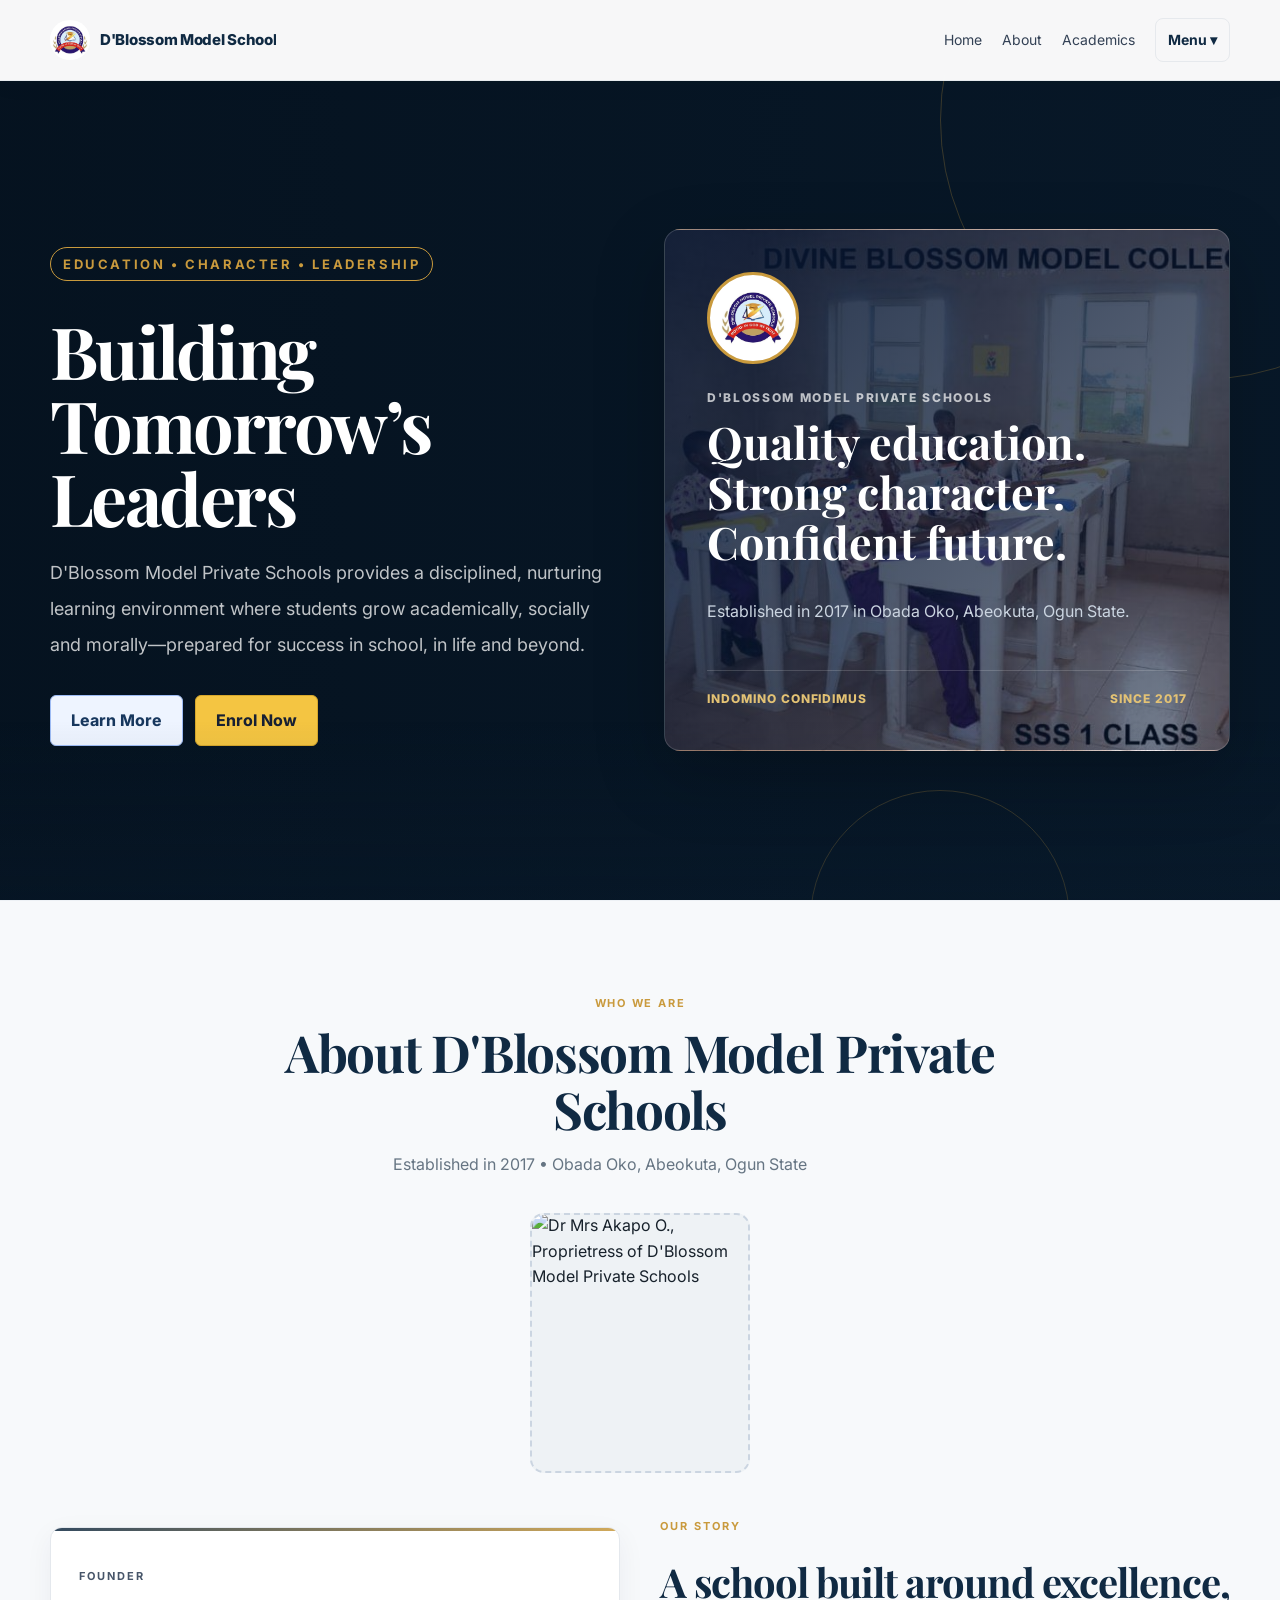
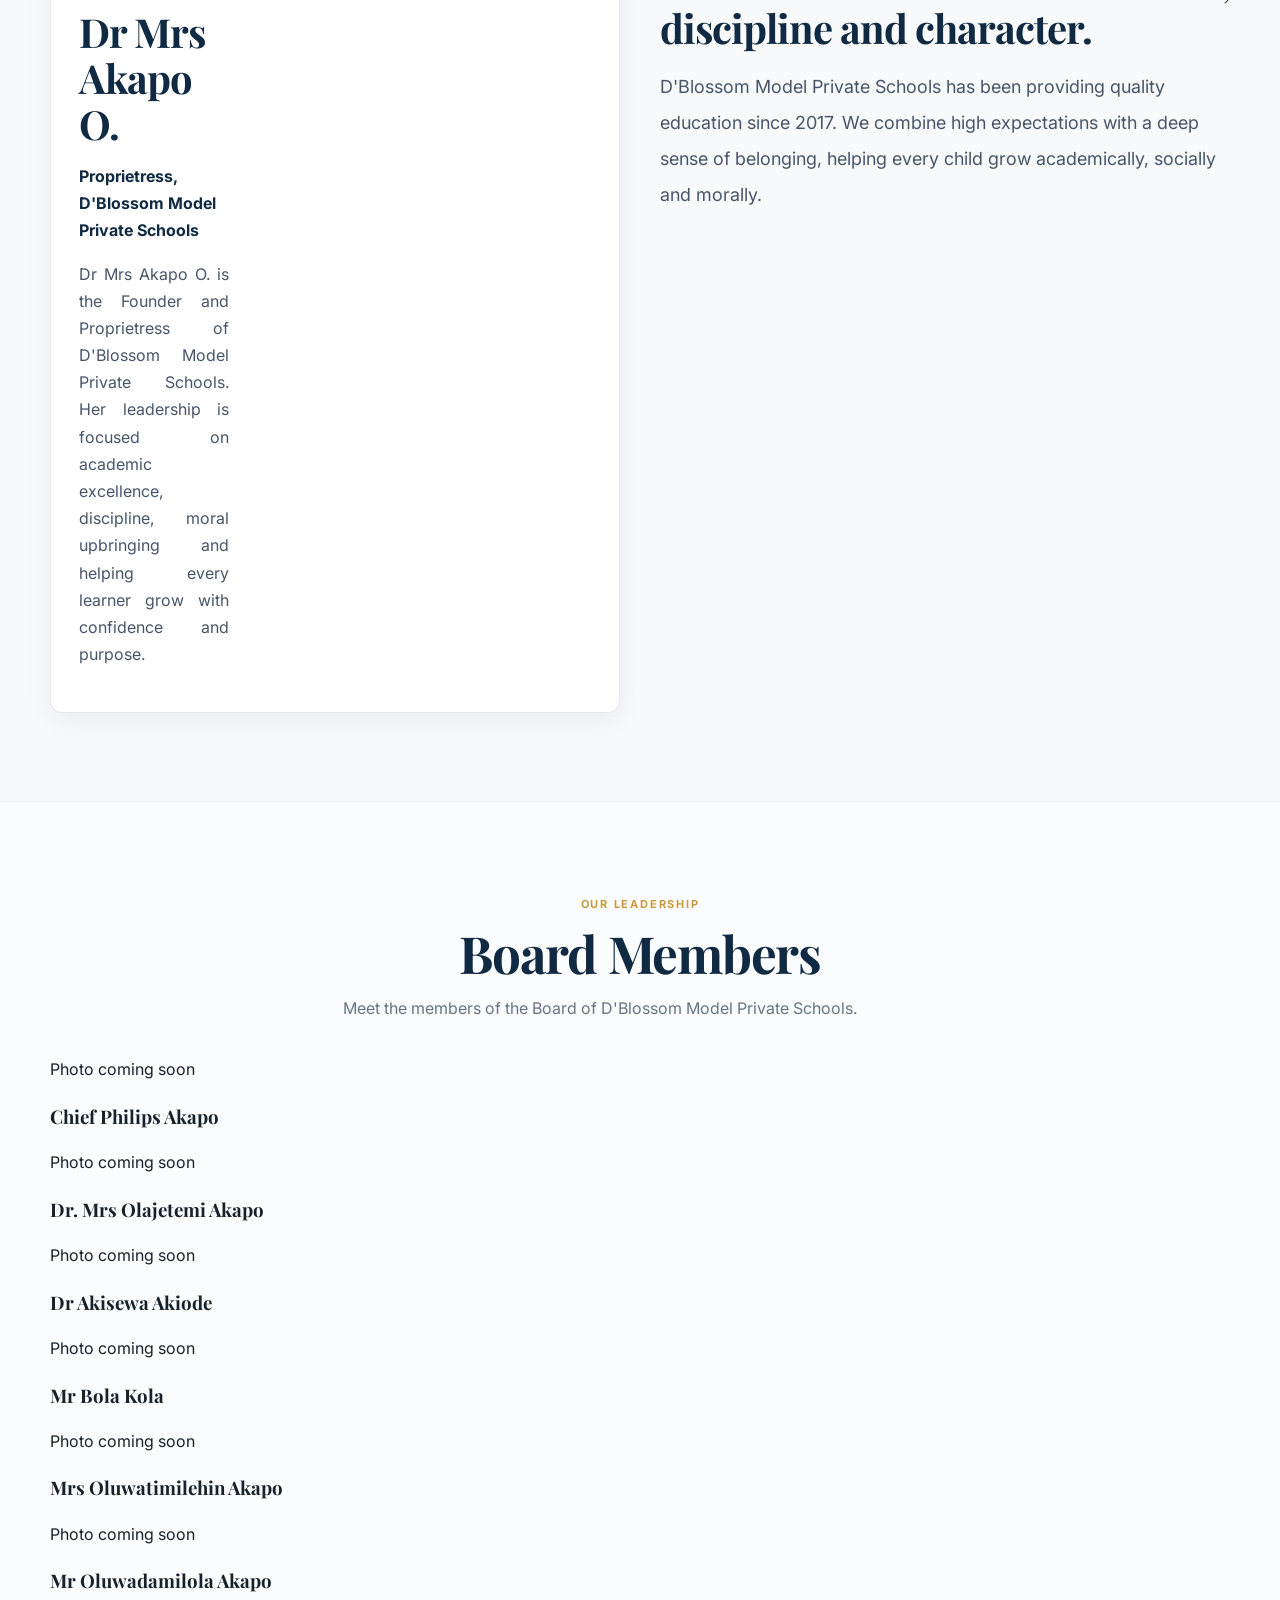
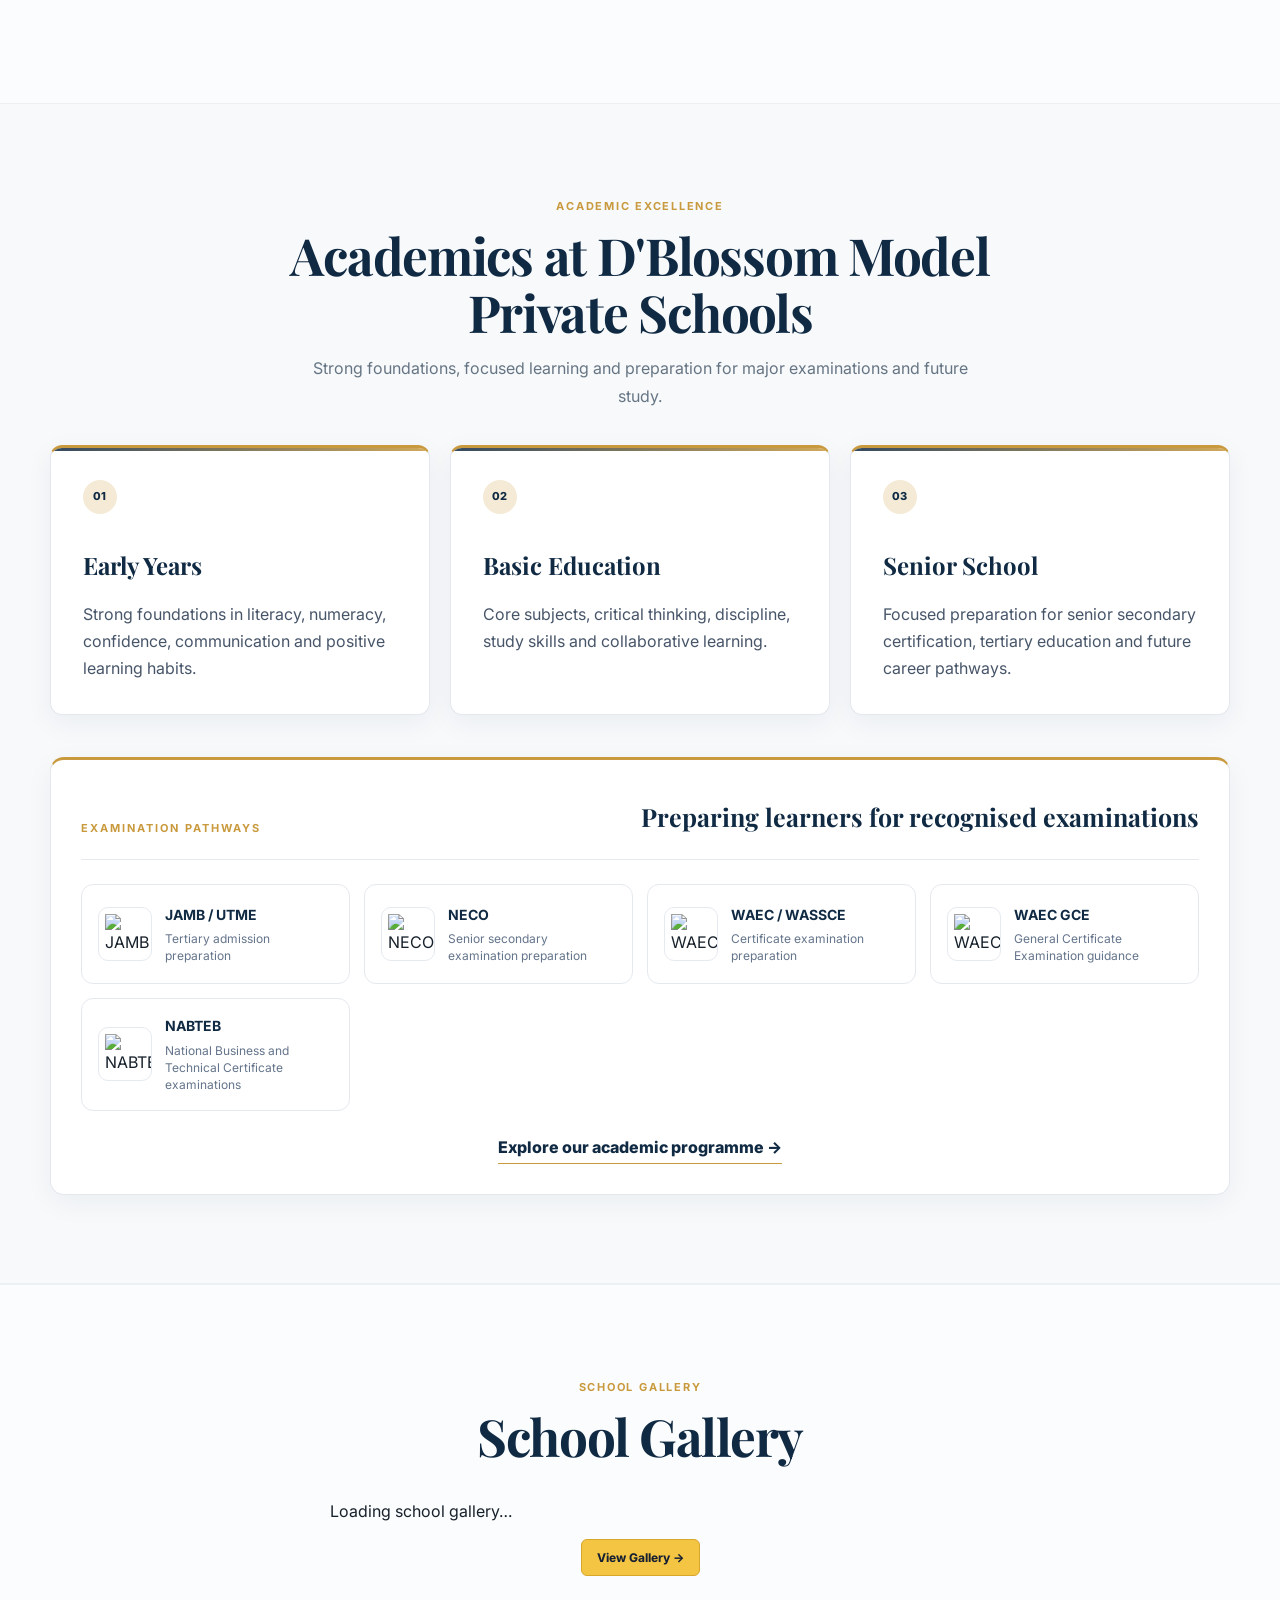
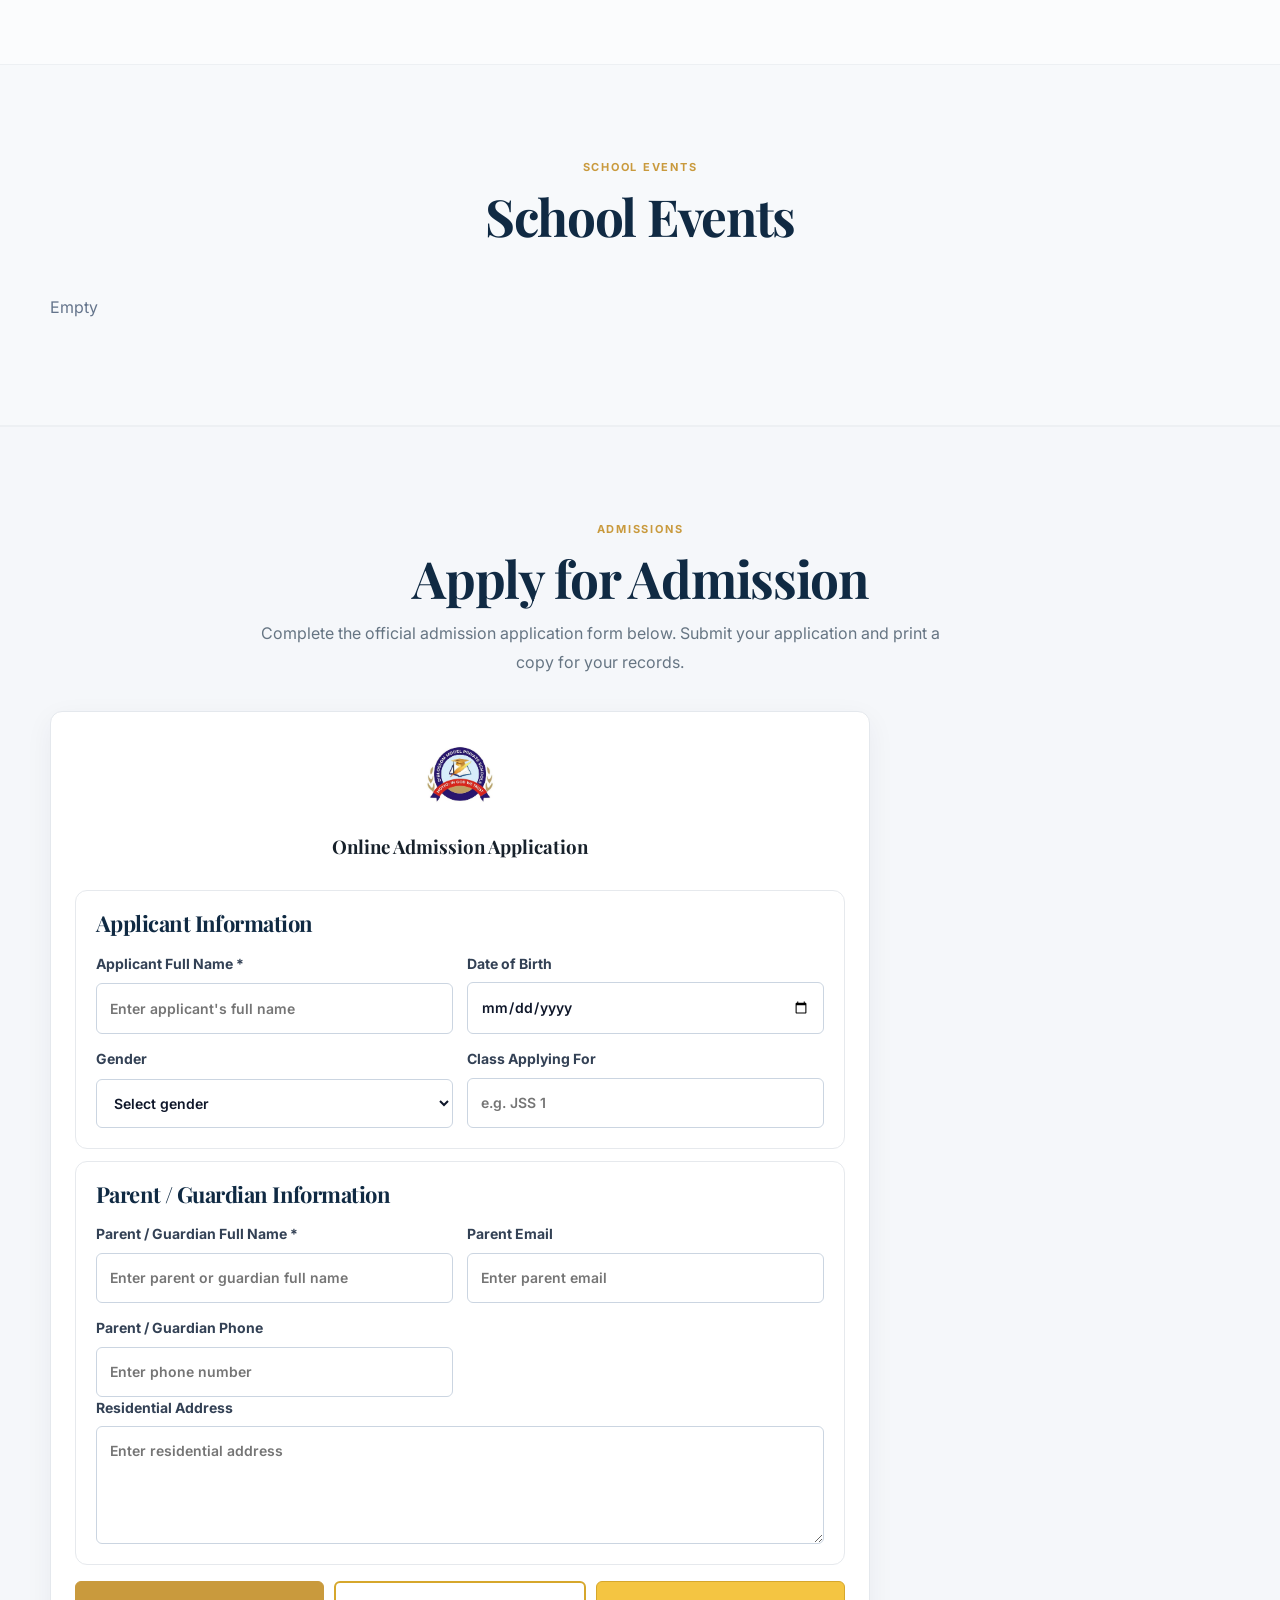
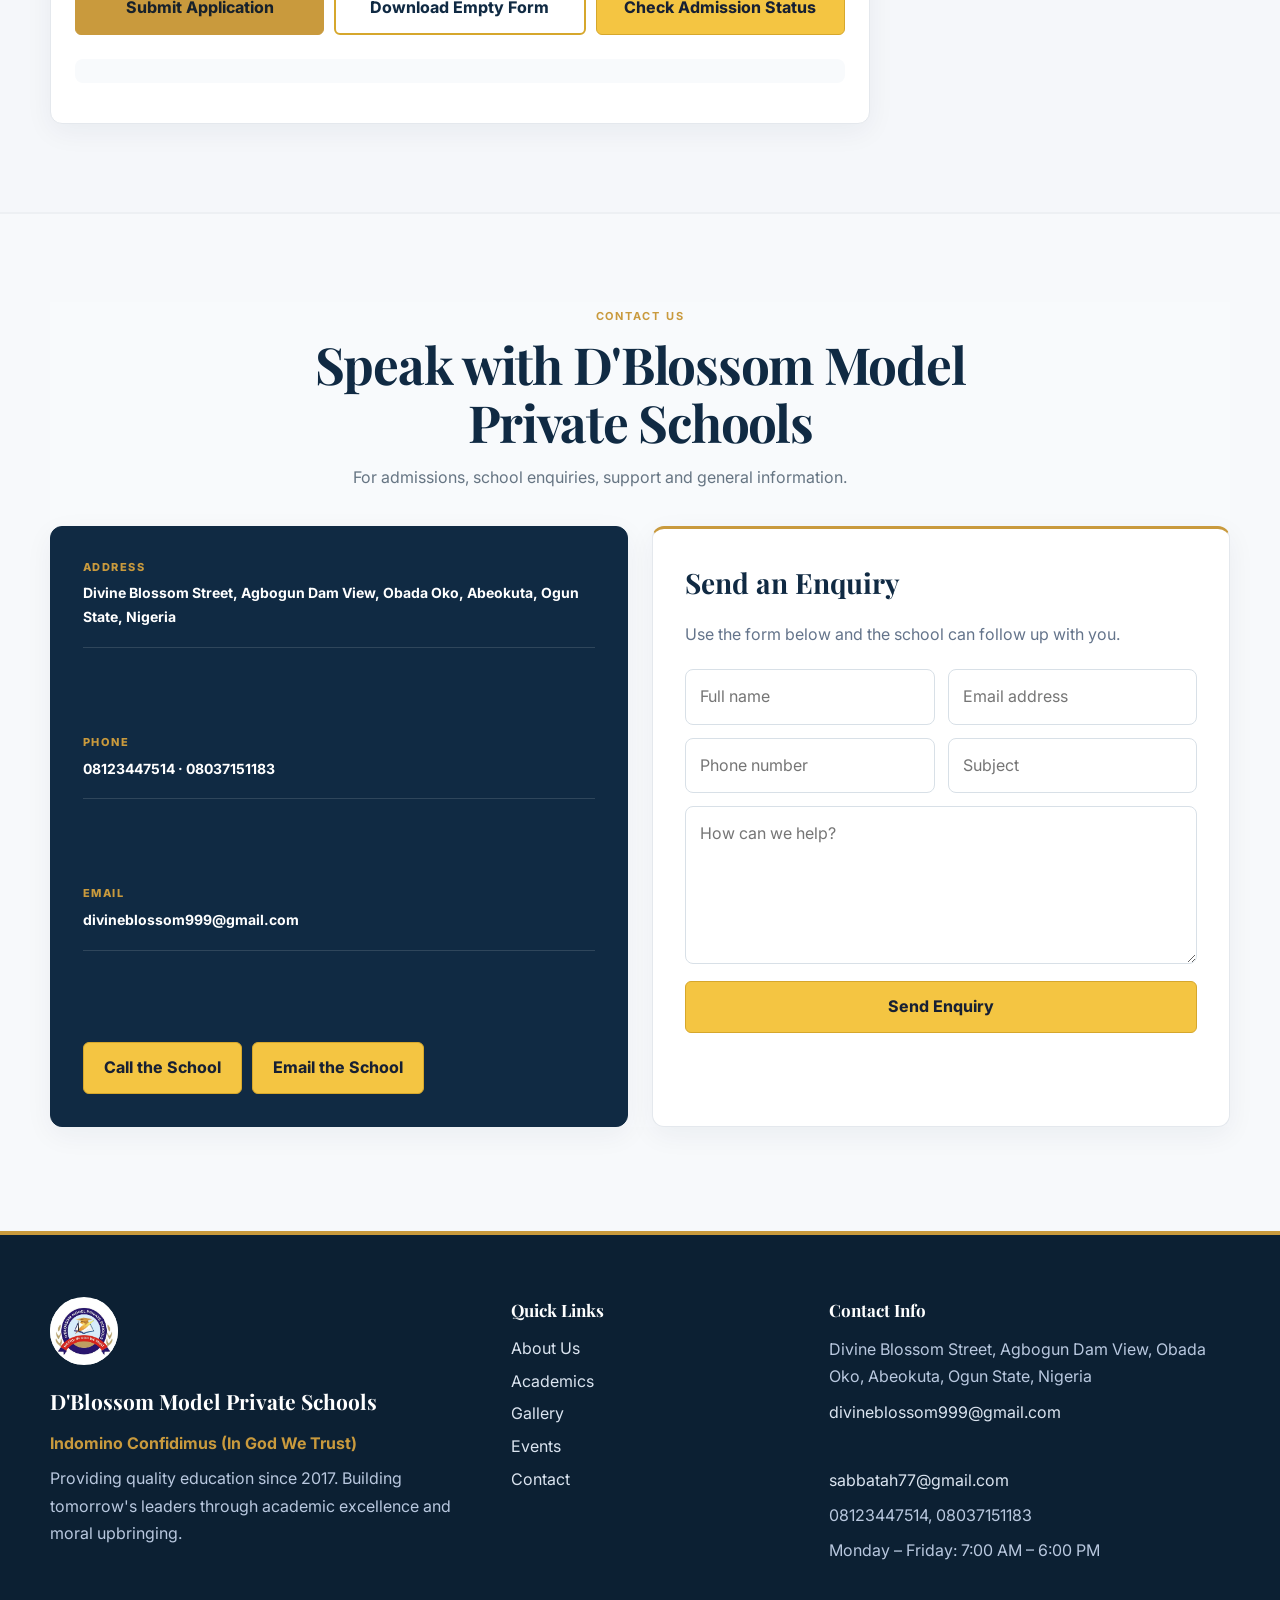
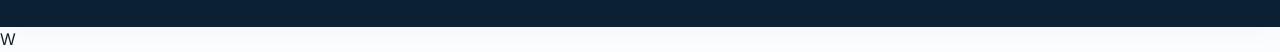
==== commit b1fa81e2: "Add Board Members section to school homepage" ====
--- a/index.html
+++ b/index.html
@@ -24,6 +24,61 @@
 <div class="hero-card school-identity-card"><div class="school-mark"><img src="/logo.jpg" alt="D'Blossom Model Private Schools logo"></div><p class="hero-card-kicker">D'Blossom Model Private Schools</p><h2>Quality education. Strong character. Confident future.</h2><p>Established in 2017 in Obada Oko, Abeokuta, Ogun State.</p><div class="identity-line"><span>Indomino Confidimus</span><span>Since 2017</span></div></div>
 </div></section>
 <section id="about" class="section public-section"><div class="container"><div class="section-heading"><p class="section-label">Who We Are</p><h2>About D'Blossom Model Private Schools</h2><p>Established in 2017 • Obada Oko, Abeokuta, Ogun State</p></div><div class="proprietor-photo about-proprietor-photo"><img src="/proprietress.jpg" alt="Dr Mrs Akapo O., Proprietress of D'Blossom Model Private Schools"><span>Proprietress photo</span></div><div class="two-col"><article class="card proprietor-card"><div><p class="section-label">Founder</p><h2>Dr Mrs Akapo O.</h2><p><strong>Proprietress, D'Blossom Model Private Schools</strong></p><p class="proprietress-bio">Dr Mrs Akapo O. is the Founder and Proprietress of D'Blossom Model Private Schools. Her leadership is focused on academic excellence, discipline, moral upbringing and helping every learner grow with confidence and purpose.</p></div></article><div><p class="section-label">Our Story</p><h2>A school built around excellence, discipline and character.</h2><p class="lead">D'Blossom Model Private Schools has been providing quality education since 2017. We combine high expectations with a deep sense of belonging, helping every child grow academically, socially and morally.</p></div></div></div></section>
+
+<section id="board-members" class="section public-section board-members-section" aria-labelledby="board-members-title">
+  <div class="container">
+    <div class="section-heading">
+      <p class="section-label">Our Leadership</p>
+      <h2 id="board-members-title">Board Members</h2>
+      <p>Meet the members of the Board of D'Blossom Model Private Schools.</p>
+    </div>
+    <div class="board-members-grid">
+      <article class="board-member-card">
+        <div class="board-member-photo">
+          <img src="/Chief%20Philips%20Akapo.png" alt="Chief Philips Akapo" loading="lazy" decoding="async" onerror="this.hidden=true;this.nextElementSibling.hidden=false">
+          <div class="board-member-photo-placeholder" hidden aria-hidden="true">Photo coming soon</div>
+        </div>
+        <h3>Chief Philips Akapo</h3>
+      </article>
+      <article class="board-member-card">
+        <div class="board-member-photo">
+          <img src="/Dr.%20Mrs%20Olajetemi%20Akapo.png" alt="Dr. Mrs Olajetemi Akapo" loading="lazy" decoding="async" onerror="this.hidden=true;this.nextElementSibling.hidden=false">
+          <div class="board-member-photo-placeholder" hidden aria-hidden="true">Photo coming soon</div>
+        </div>
+        <h3>Dr. Mrs Olajetemi Akapo</h3>
+      </article>
+      <article class="board-member-card">
+        <div class="board-member-photo">
+          <img src="/Dr%20Akisewa%20Akiode.png" alt="Dr Akisewa Akiode" loading="lazy" decoding="async" onerror="this.hidden=true;this.nextElementSibling.hidden=false">
+          <div class="board-member-photo-placeholder" hidden aria-hidden="true">Photo coming soon</div>
+        </div>
+        <h3>Dr Akisewa Akiode</h3>
+      </article>
+      <article class="board-member-card">
+        <div class="board-member-photo">
+          <img src="/Mr%20Bola%20Kola.png" alt="Mr Bola Kola" loading="lazy" decoding="async" onerror="this.hidden=true;this.nextElementSibling.hidden=false">
+          <div class="board-member-photo-placeholder" hidden aria-hidden="true">Photo coming soon</div>
+        </div>
+        <h3>Mr Bola Kola</h3>
+      </article>
+      <article class="board-member-card">
+        <div class="board-member-photo">
+          <img src="/Mrs%20Oluwatimilehin%20Akapo.png" alt="Mrs Oluwatimilehin Akapo" loading="lazy" decoding="async" onerror="this.hidden=true;this.nextElementSibling.hidden=false">
+          <div class="board-member-photo-placeholder" hidden aria-hidden="true">Photo coming soon</div>
+        </div>
+        <h3>Mrs Oluwatimilehin Akapo</h3>
+      </article>
+      <article class="board-member-card">
+        <div class="board-member-photo">
+          <img src="/Mr%20Oluwadamilola%20Akapo.png" alt="Mr Oluwadamilola Akapo" loading="lazy" decoding="async" onerror="this.hidden=true;this.nextElementSibling.hidden=false">
+          <div class="board-member-photo-placeholder" hidden aria-hidden="true">Photo coming soon</div>
+        </div>
+        <h3>Mr Oluwadamilola Akapo</h3>
+      </article>
+    </div>
+  </div>
+</section>
+
 <section id="academics" class="section section-muted public-section">
 <div class="container">
 <div class="section-heading section-title-block"><p class="section-label">Academic Excellence</p><h2>Academics at D'Blossom Model Private Schools</h2><p>Strong foundations, focused learning and preparation for major examinations and future study.</p></div>
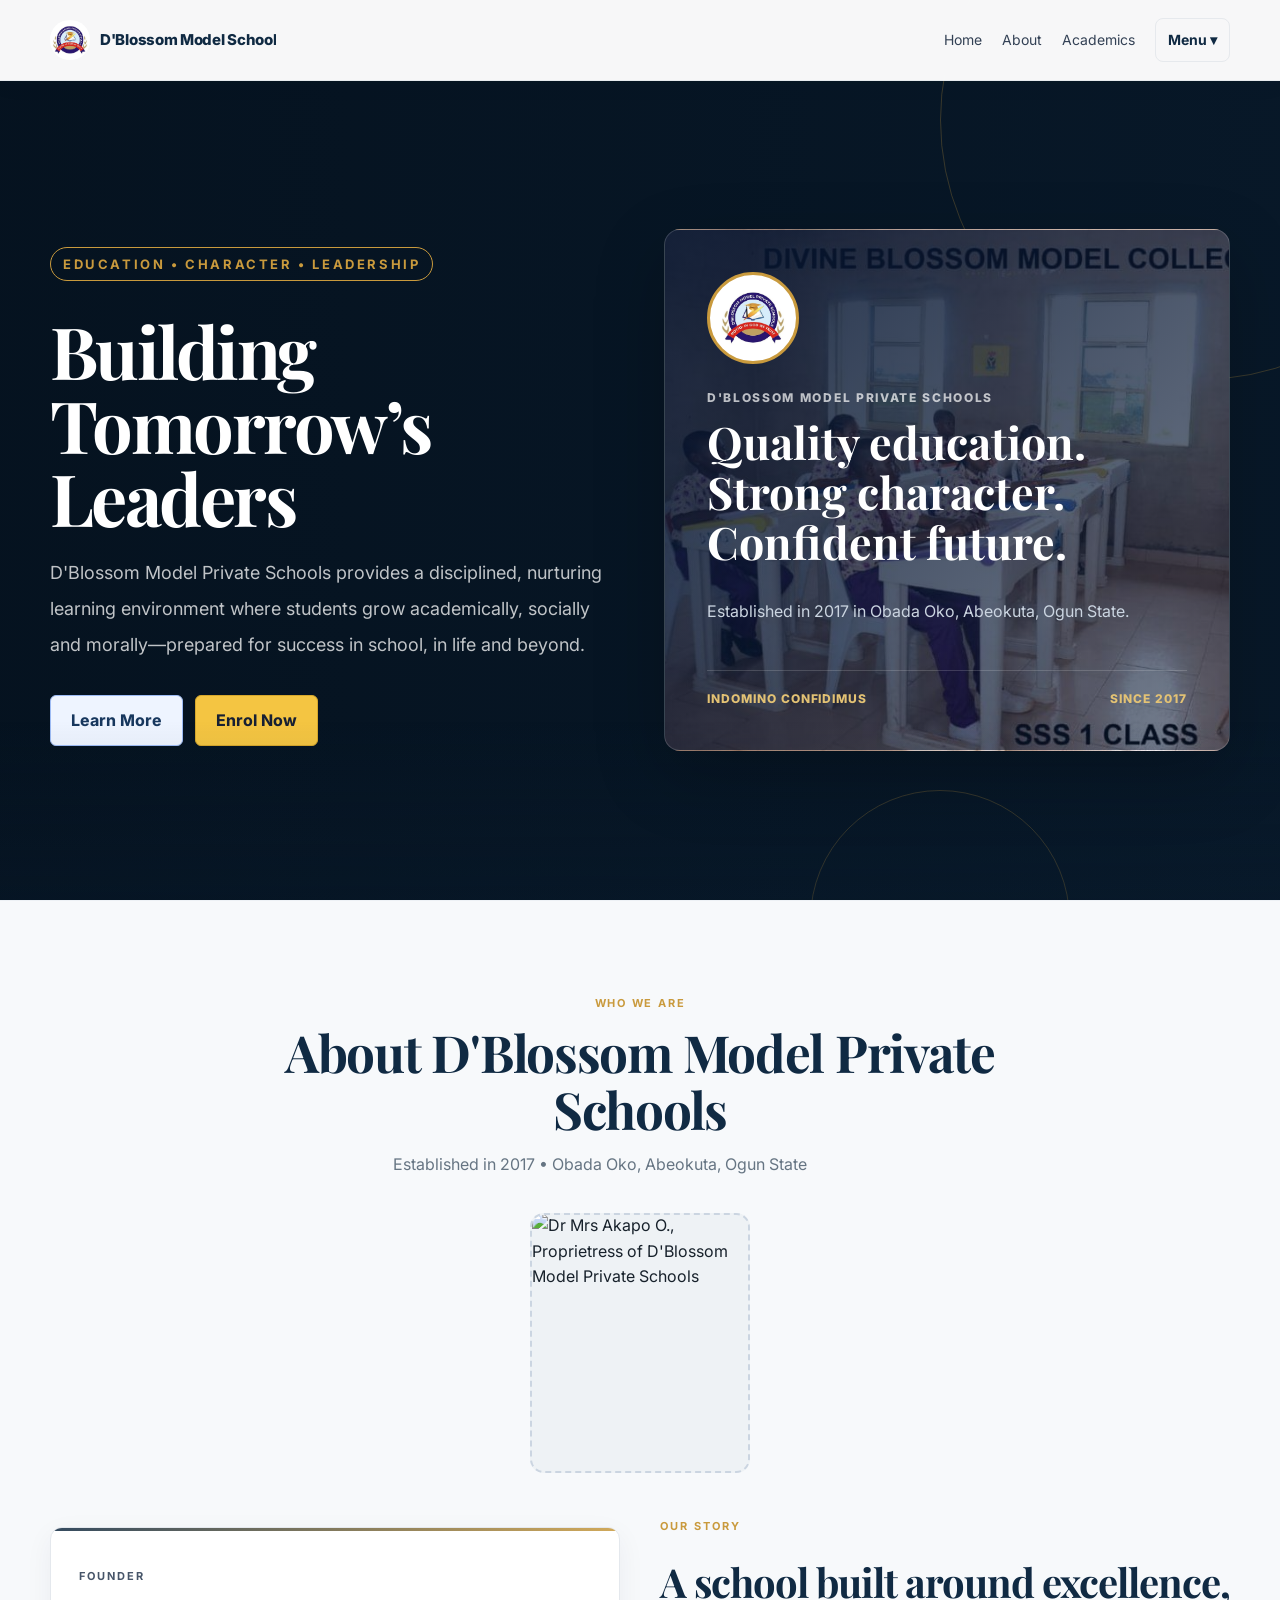
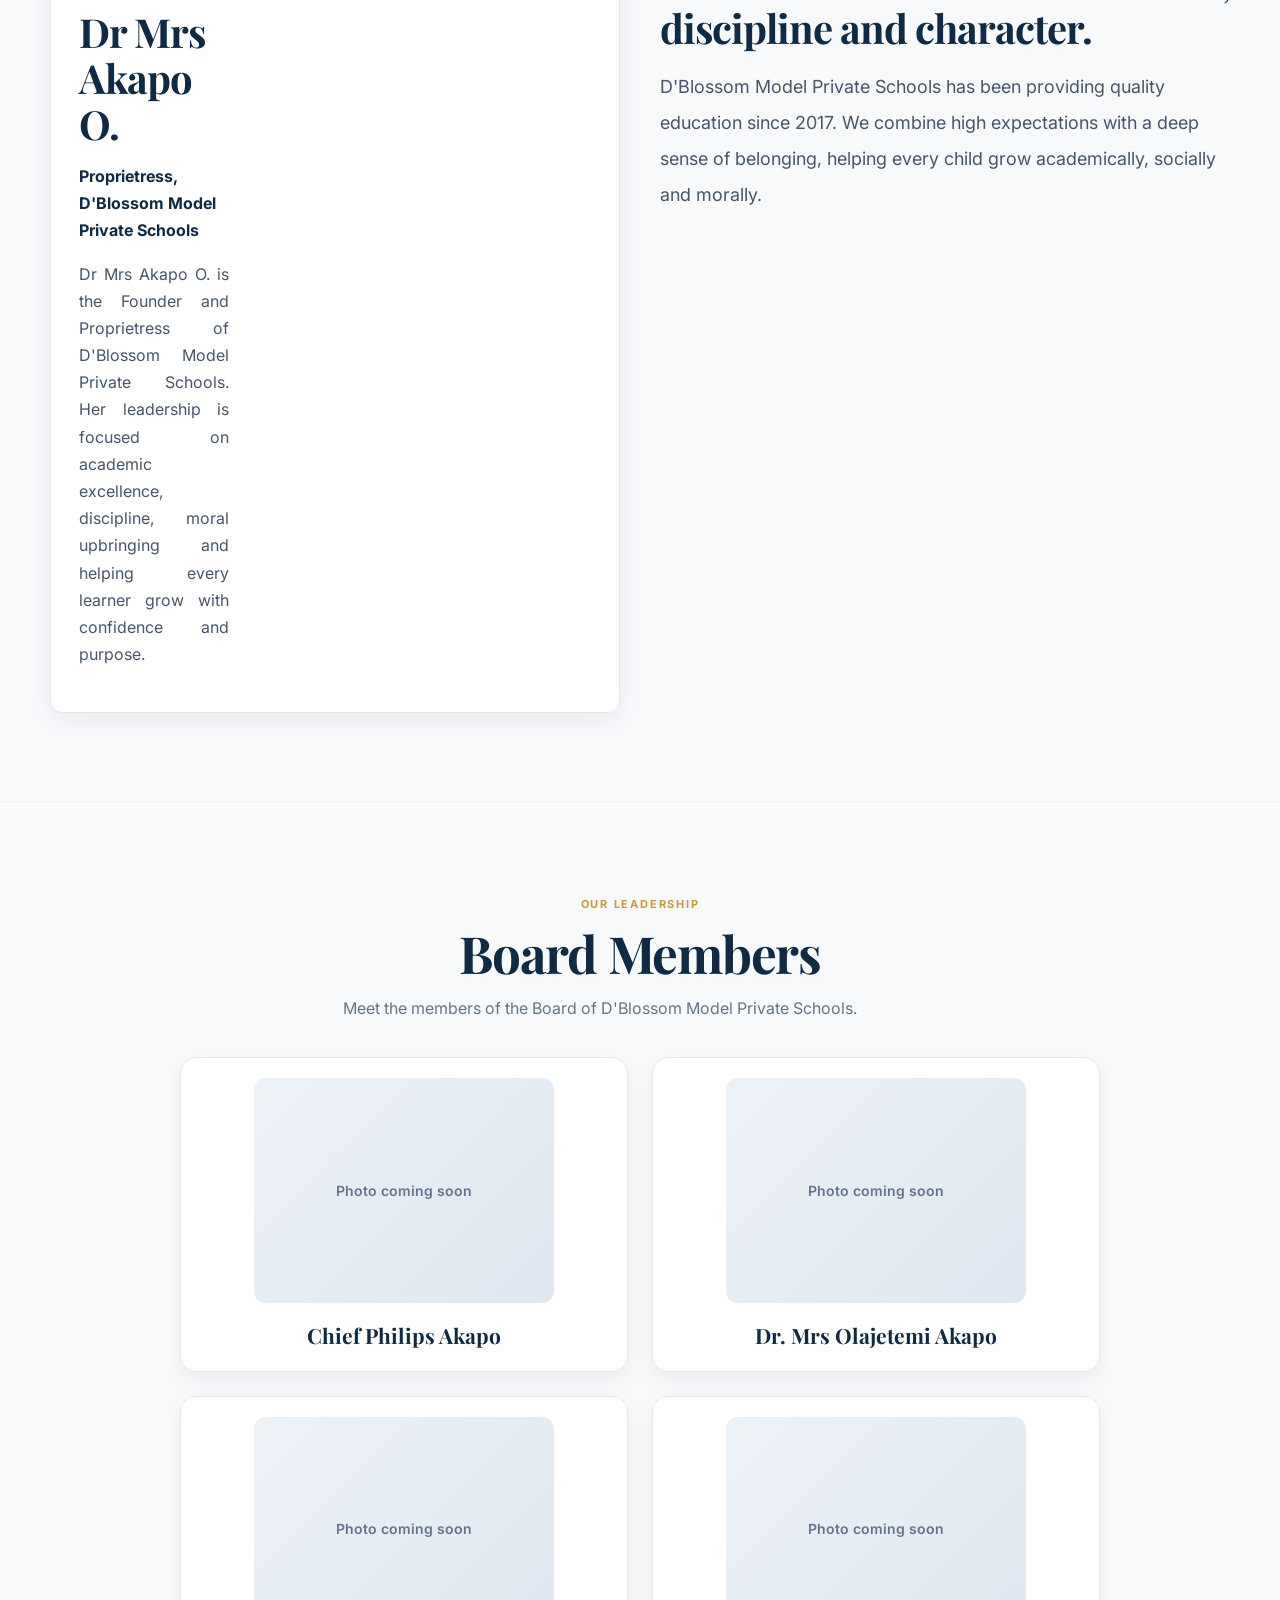
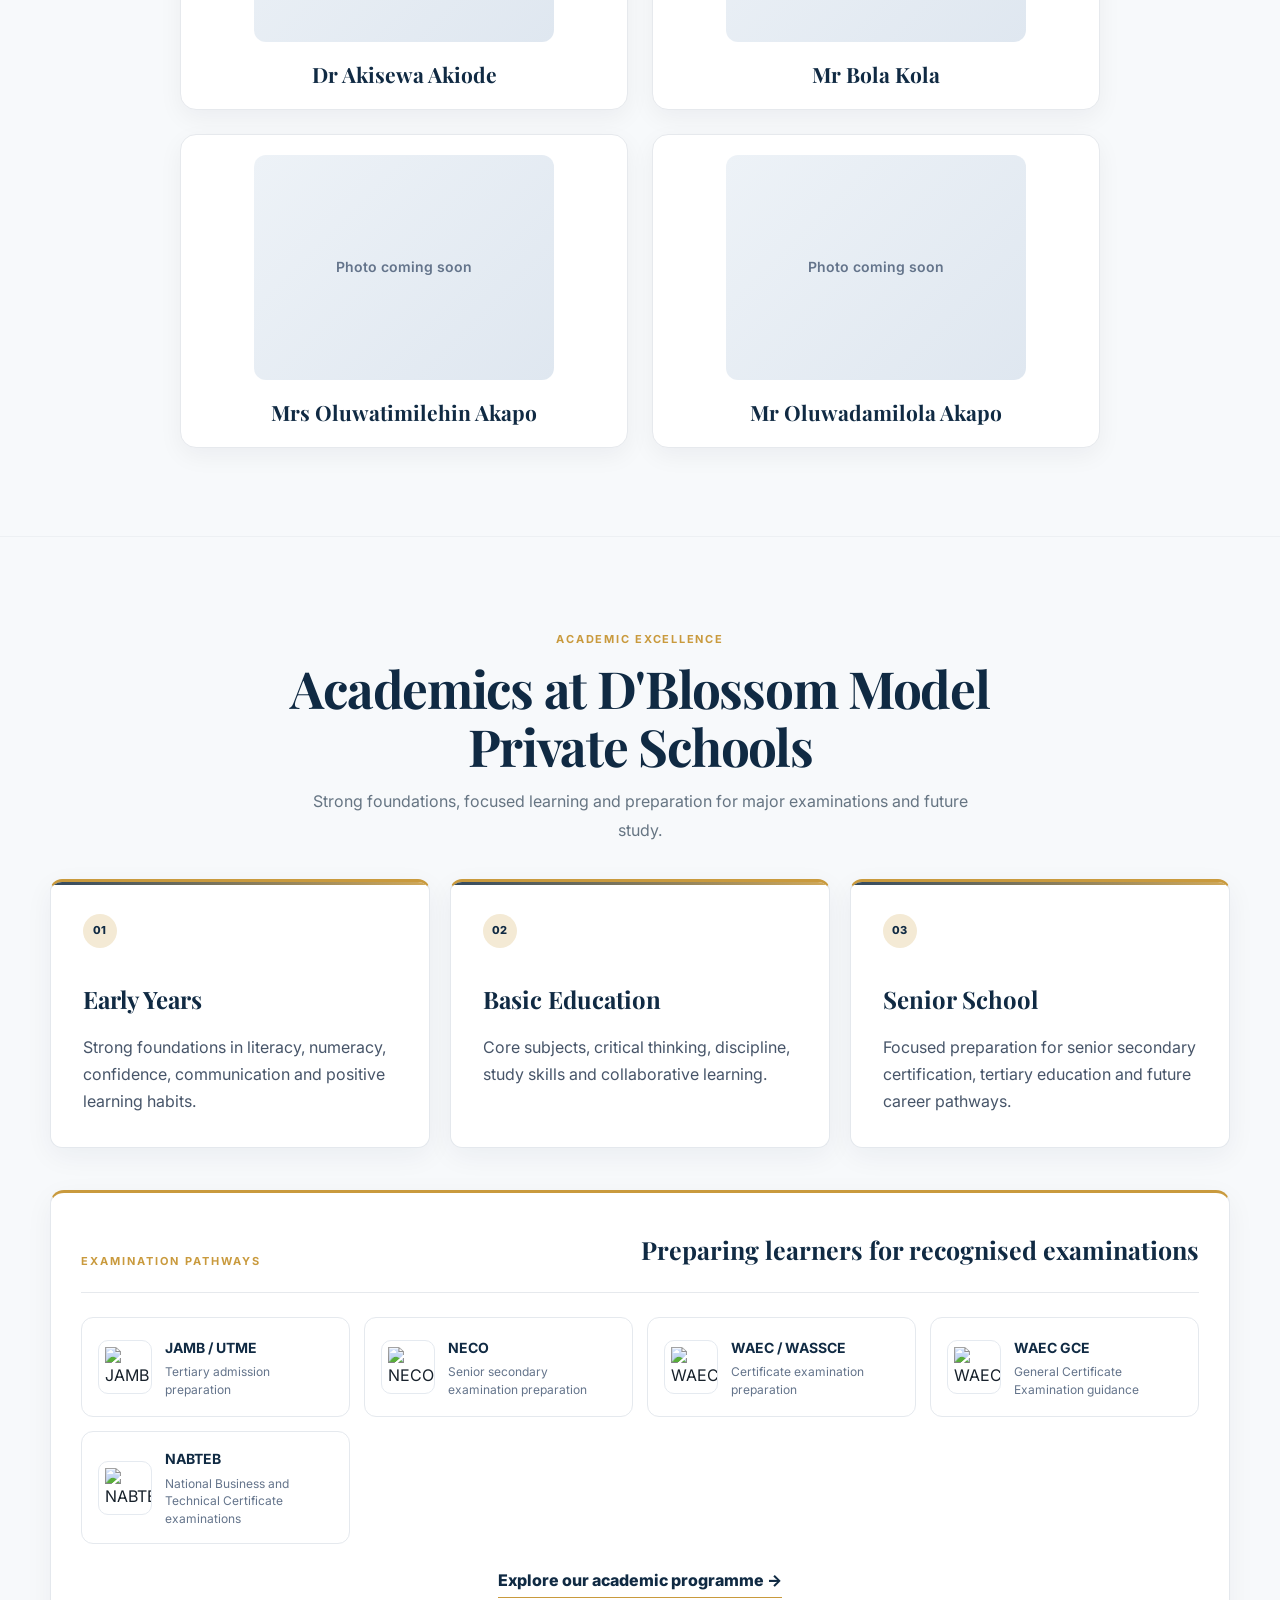
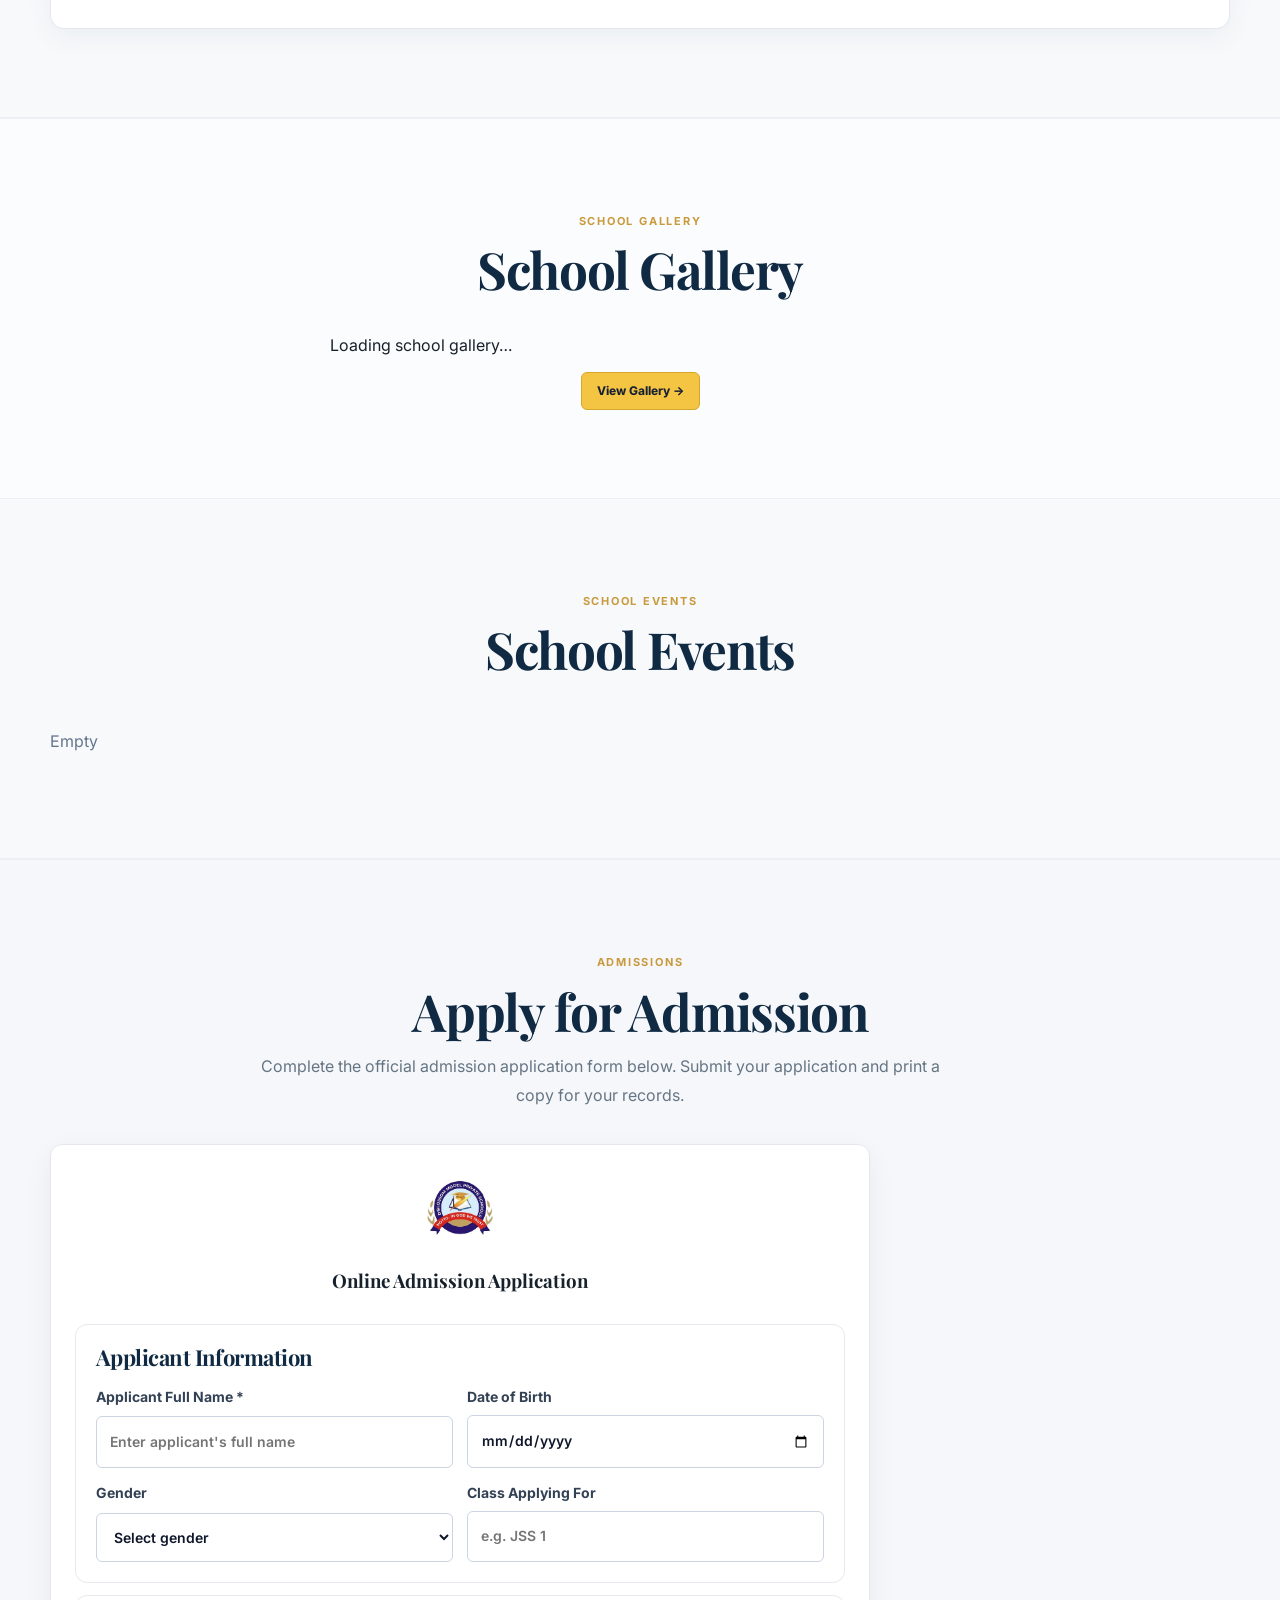
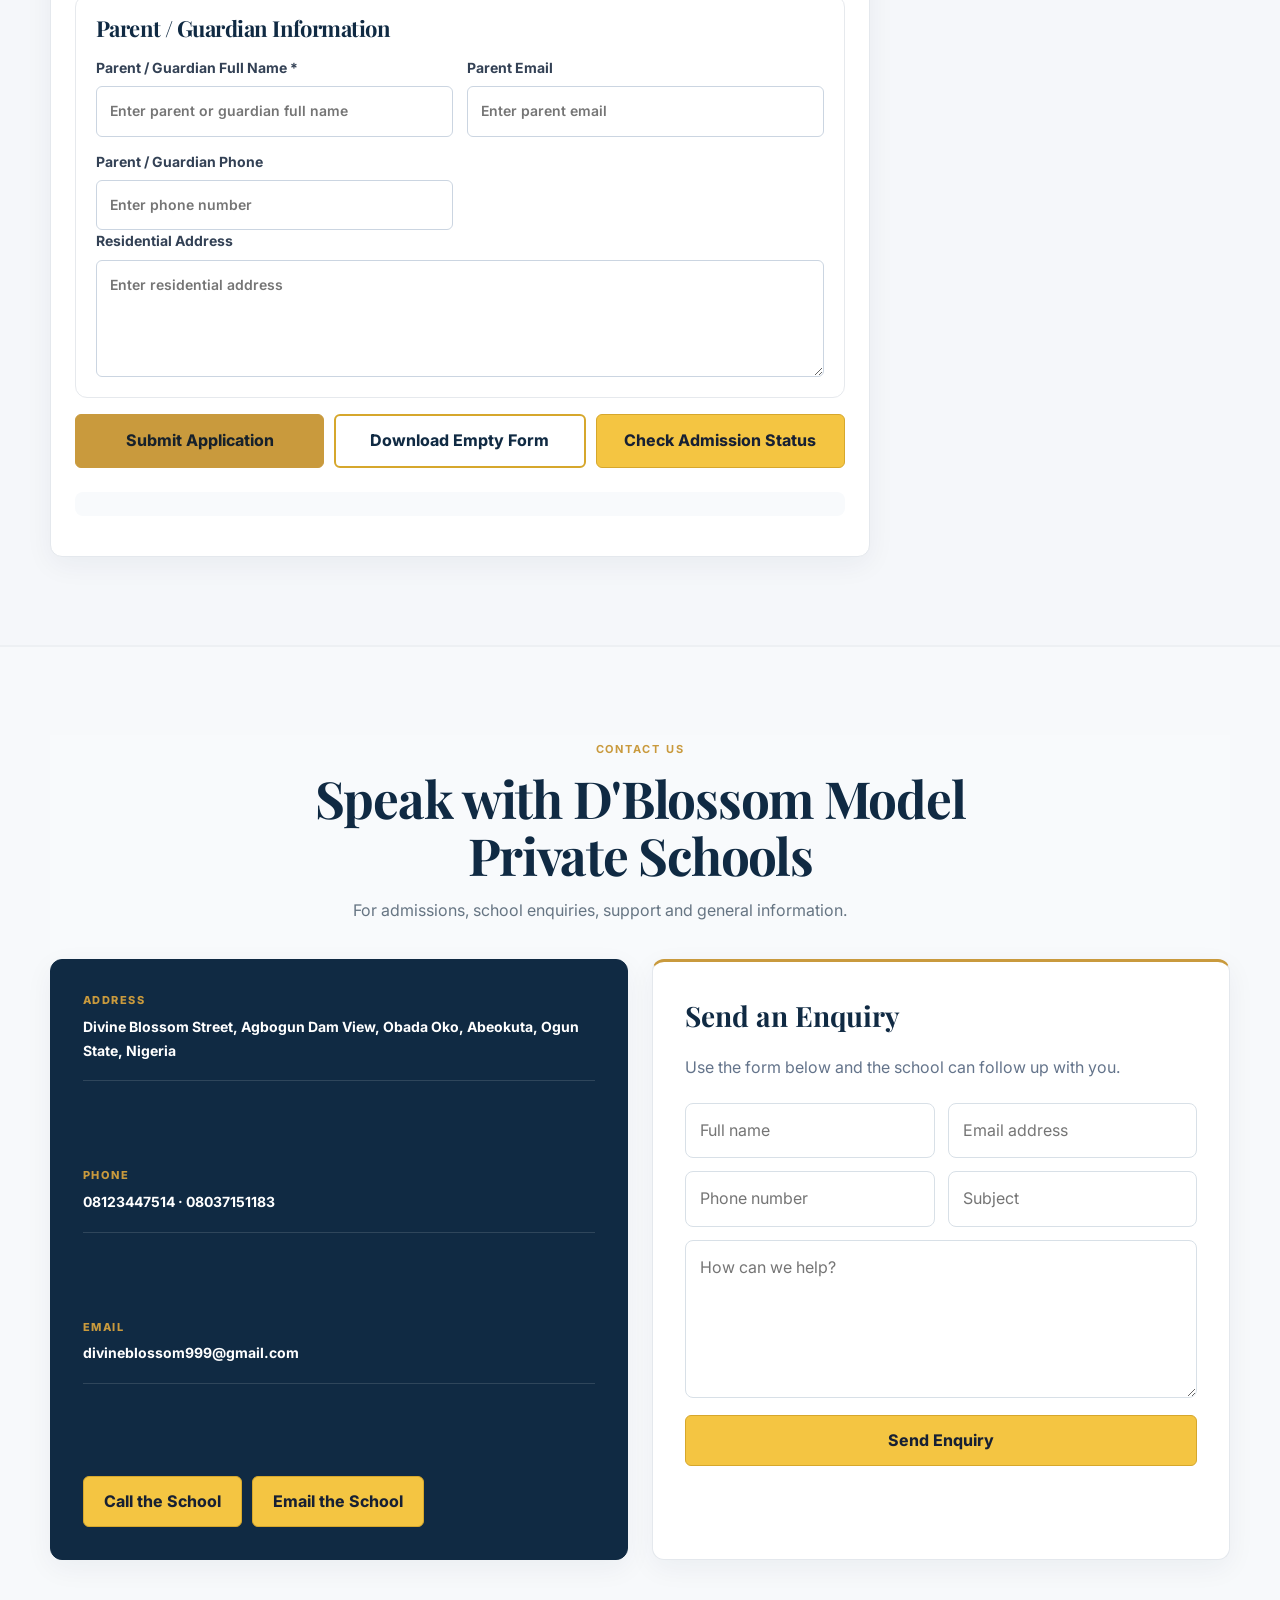
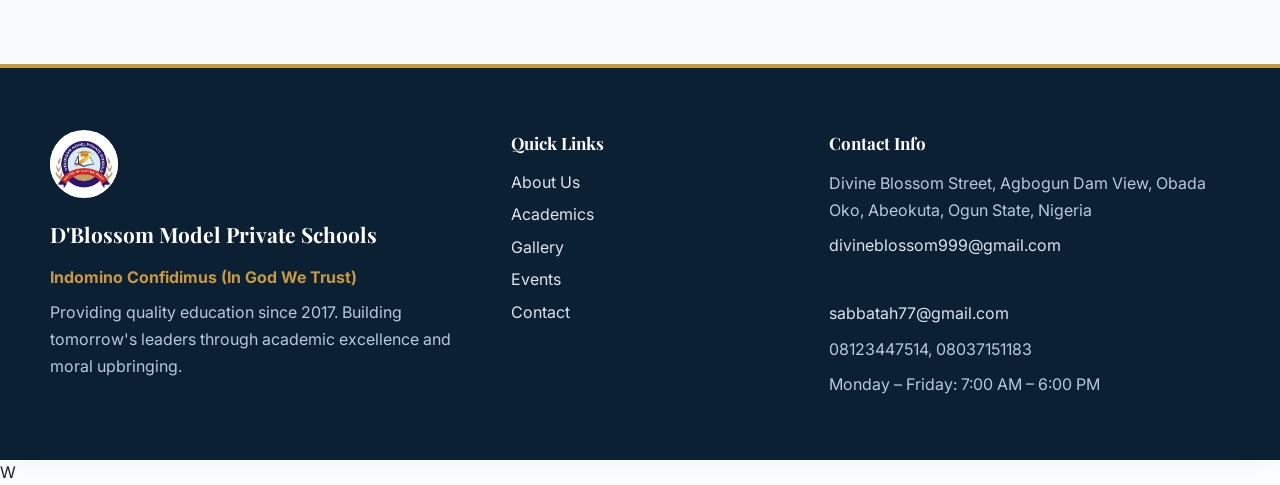
==== commit 2f6ab13e: "Refresh homepage stylesheet cache for Board Members section" ====
--- a/index.html
+++ b/index.html
@@ -5,7 +5,7 @@
 <title>D'Blossom Model Private Schools</title>
 <link rel="icon" type="image/jpeg" href="/logo.jpg">
 <link rel="shortcut icon" type="image/jpeg" href="/logo.jpg"><meta name="description" content="D'Blossom Model Private Schools management platform">
-<link rel="stylesheet" href="/css/style.css?v=20261013-mobile-portal-gallery-2"><link rel="stylesheet" href="/css/responsive.css?v=20261013-mobile-portal-gallery-2"><link rel="stylesheet" href="/css/whatsapp-button.css?v=20261009-live-refresh-4">
+<link rel="stylesheet" href="/css/style.css?v=20261020-board-members-1"><link rel="stylesheet" href="/css/responsive.css?v=20261013-mobile-portal-gallery-2"><link rel="stylesheet" href="/css/whatsapp-button.css?v=20261009-live-refresh-4">
 </head>
 <body>
 <header class="site-header" id="site-header">
--- a/css/style.css
+++ b/css/style.css
@@ -279,3 +279,17 @@
 #admission-form .admission-actions .btn-outline-print{background:transparent!important;color:var(--navy)!important;border:2px solid #d6a72c!important}
 #admission-form .admission-actions .btn-outline-print:hover{background:rgba(244,197,66,.12)!important}
 .contact-home .contact-actions .btn-gold,.contact-home .contact-form-card .btn-gold{background:#f4c542!important;color:#172033!important;border:1px solid #d6a72c!important}
+
+
+/* Board Members — homepage section */
+.board-members-section{background:#f7f9fb}
+.board-members-grid{display:grid;grid-template-columns:repeat(2,minmax(0,1fr));gap:24px;max-width:920px;margin:0 auto}
+.board-member-card{min-width:0;overflow:hidden;text-align:center;background:#fff;border:1px solid var(--border);border-radius:16px;padding:20px;box-shadow:0 8px 24px rgb(15 23 42/.05);transition:transform .2s ease,box-shadow .2s ease}
+.board-member-card:hover{transform:translateY(-3px);box-shadow:0 14px 30px rgb(15 23 42/.1)}
+.board-member-photo{width:100%;max-width:300px;aspect-ratio:4/3;margin:0 auto 18px;overflow:hidden;border-radius:12px;background:#e9eef4;display:grid;place-items:center}
+.board-member-photo img{display:block;width:100%;height:100%;object-fit:cover;object-position:center}
+.board-member-photo img[hidden],.board-member-photo-placeholder[hidden]{display:none}
+.board-member-photo-placeholder{width:100%;height:100%;display:grid;place-items:center;padding:12px;color:#64748b;font-size:14px;font-weight:600;background:linear-gradient(135deg,#edf2f7,#dfe7f0)}
+.board-member-card h3{margin:0;color:var(--navy);font-size:clamp(17px,2vw,21px);line-height:1.4}
+@media(max-width:600px){.board-members-grid{grid-template-columns:repeat(2,minmax(0,1fr));gap:12px}.board-member-card{padding:12px;border-radius:12px}.board-member-photo{aspect-ratio:3/4;margin-bottom:12px;border-radius:9px}.board-member-card h3{font-size:14px;overflow-wrap:anywhere}}
+@media(prefers-reduced-motion:reduce){.board-member-card{transition:none}.board-member-card:hover{transform:none}}
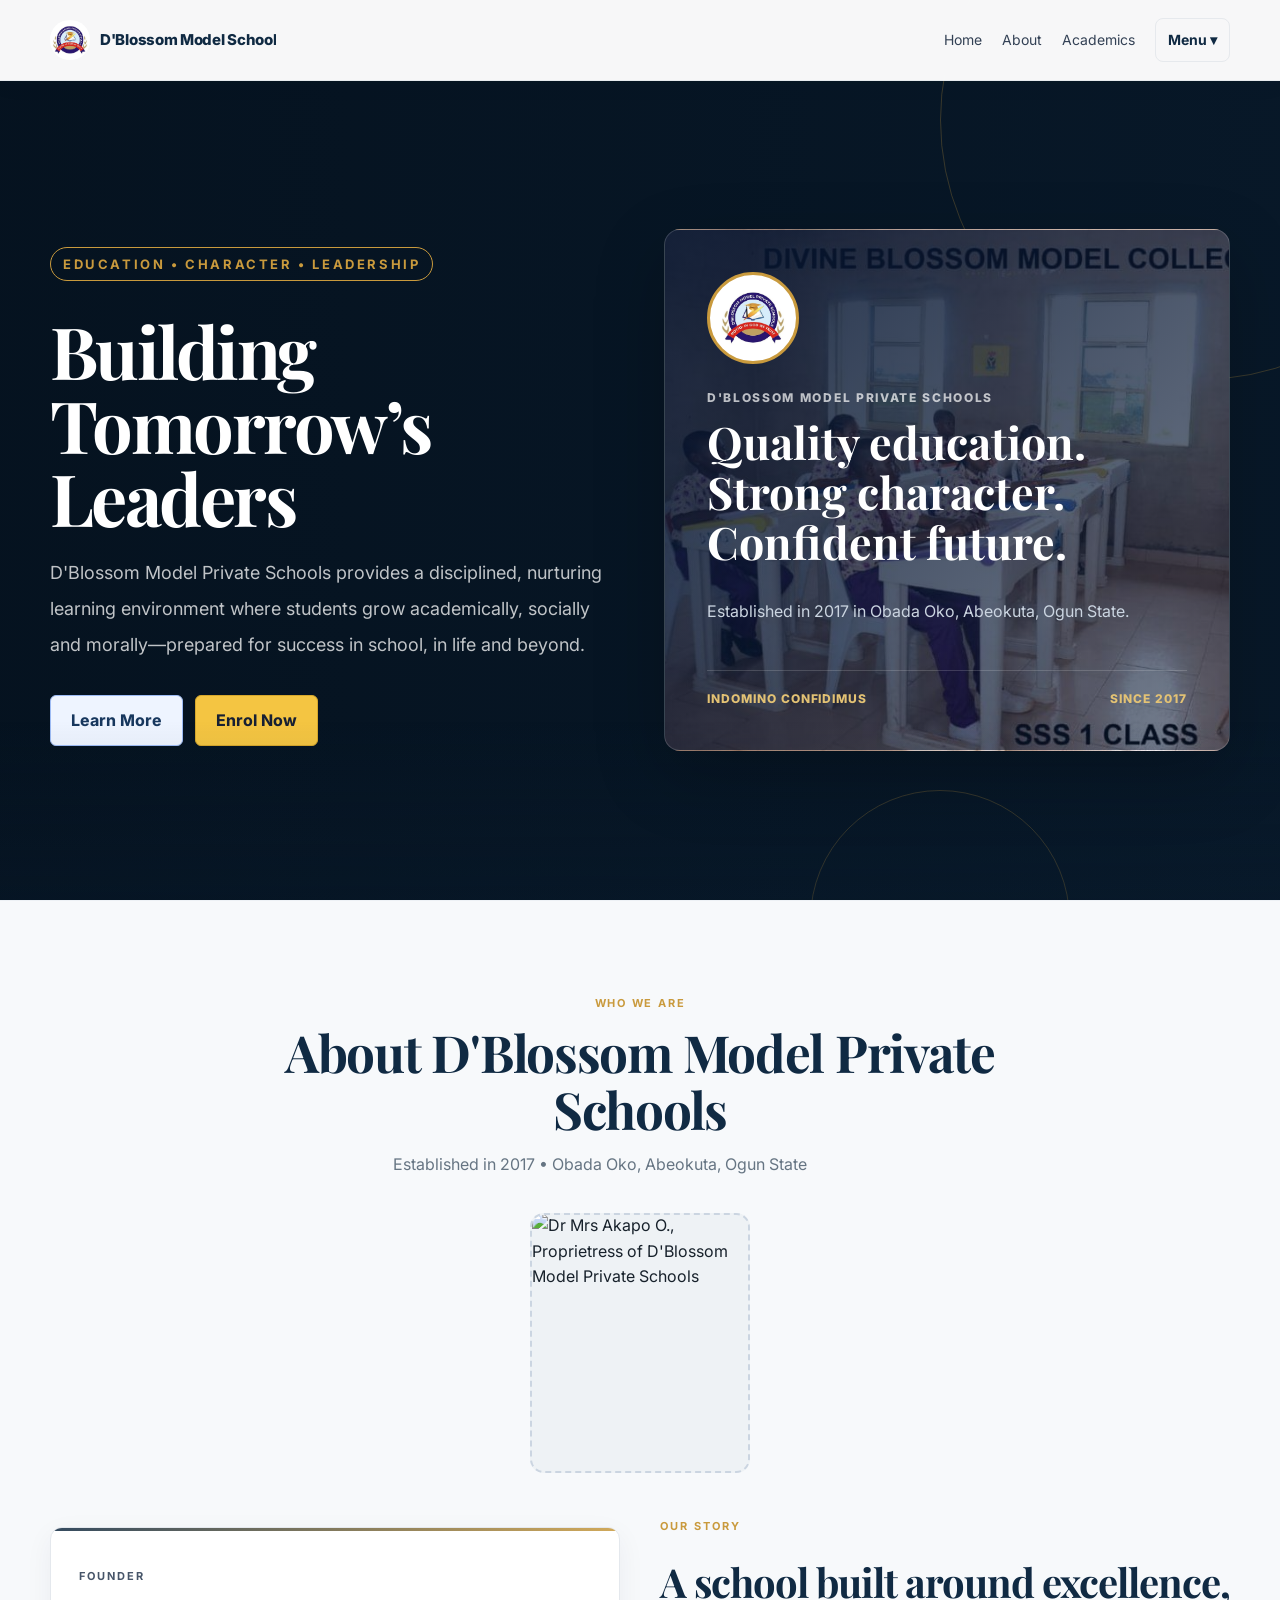
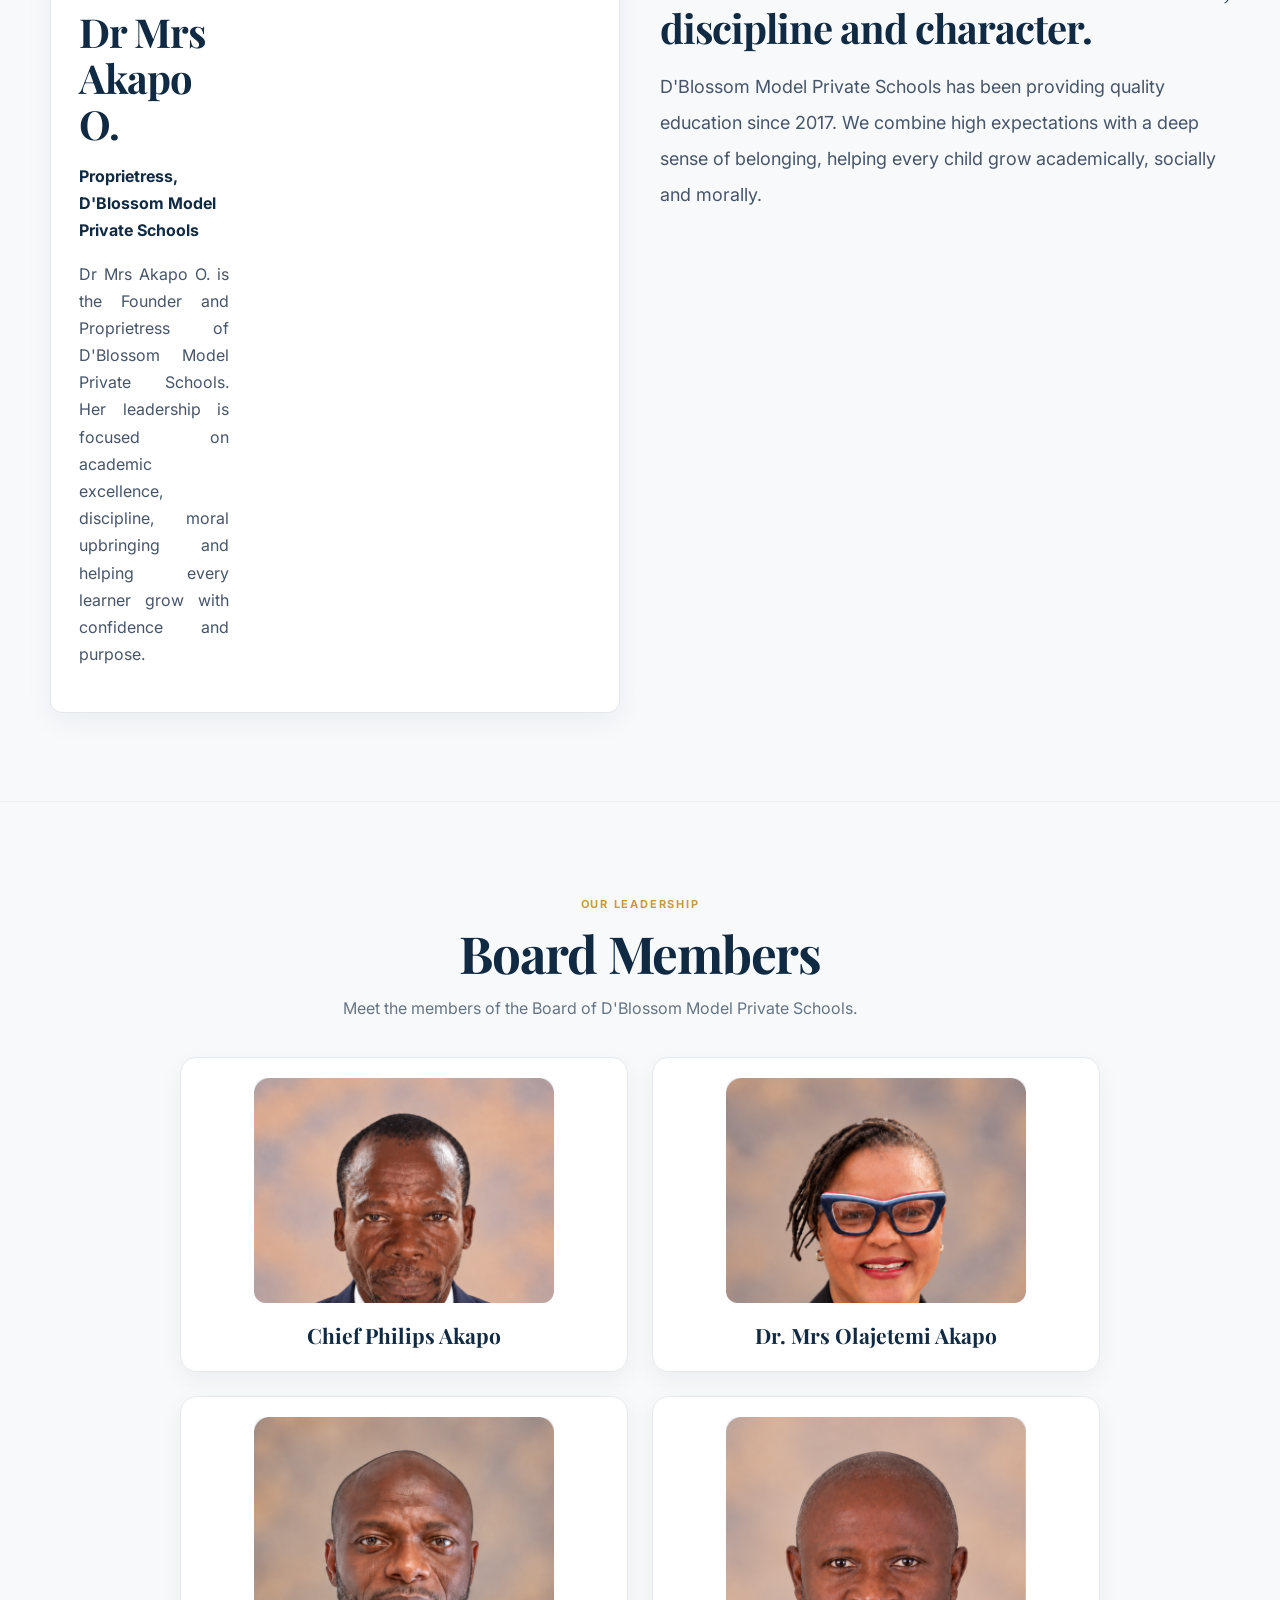
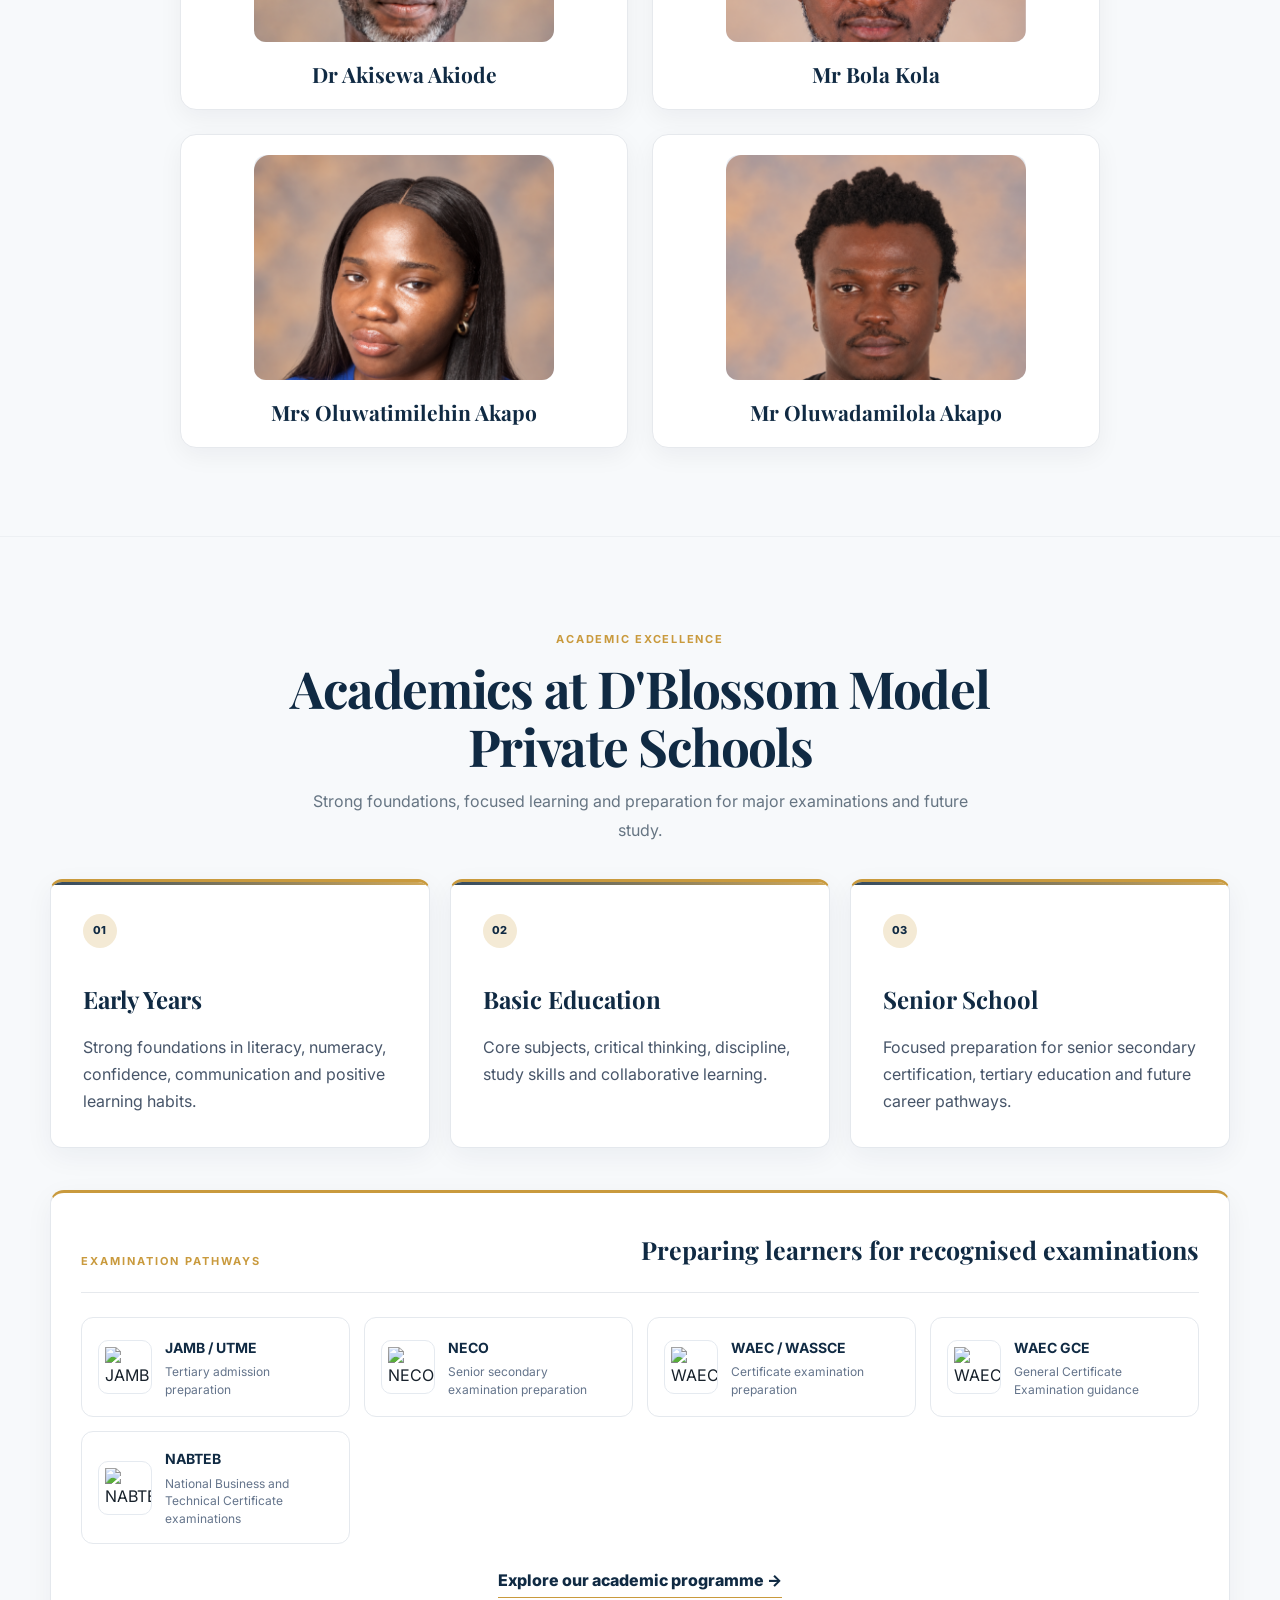
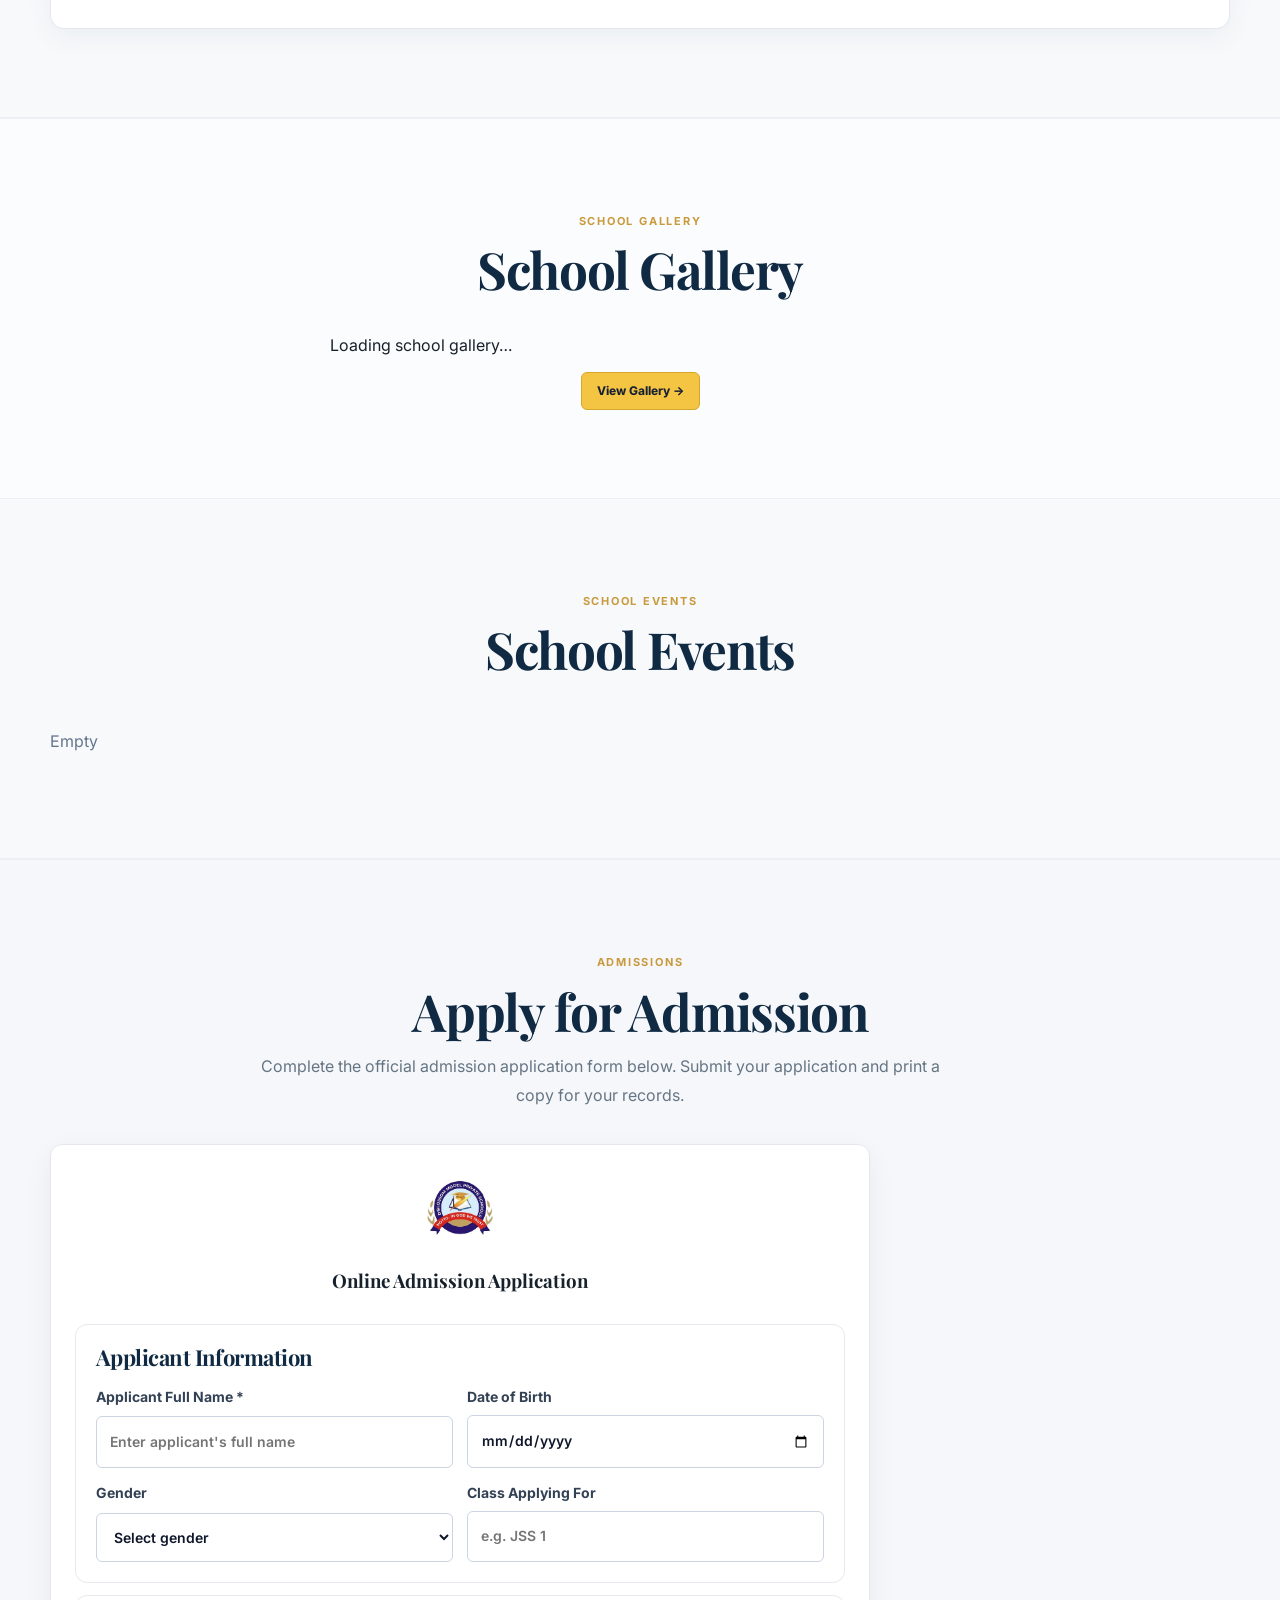
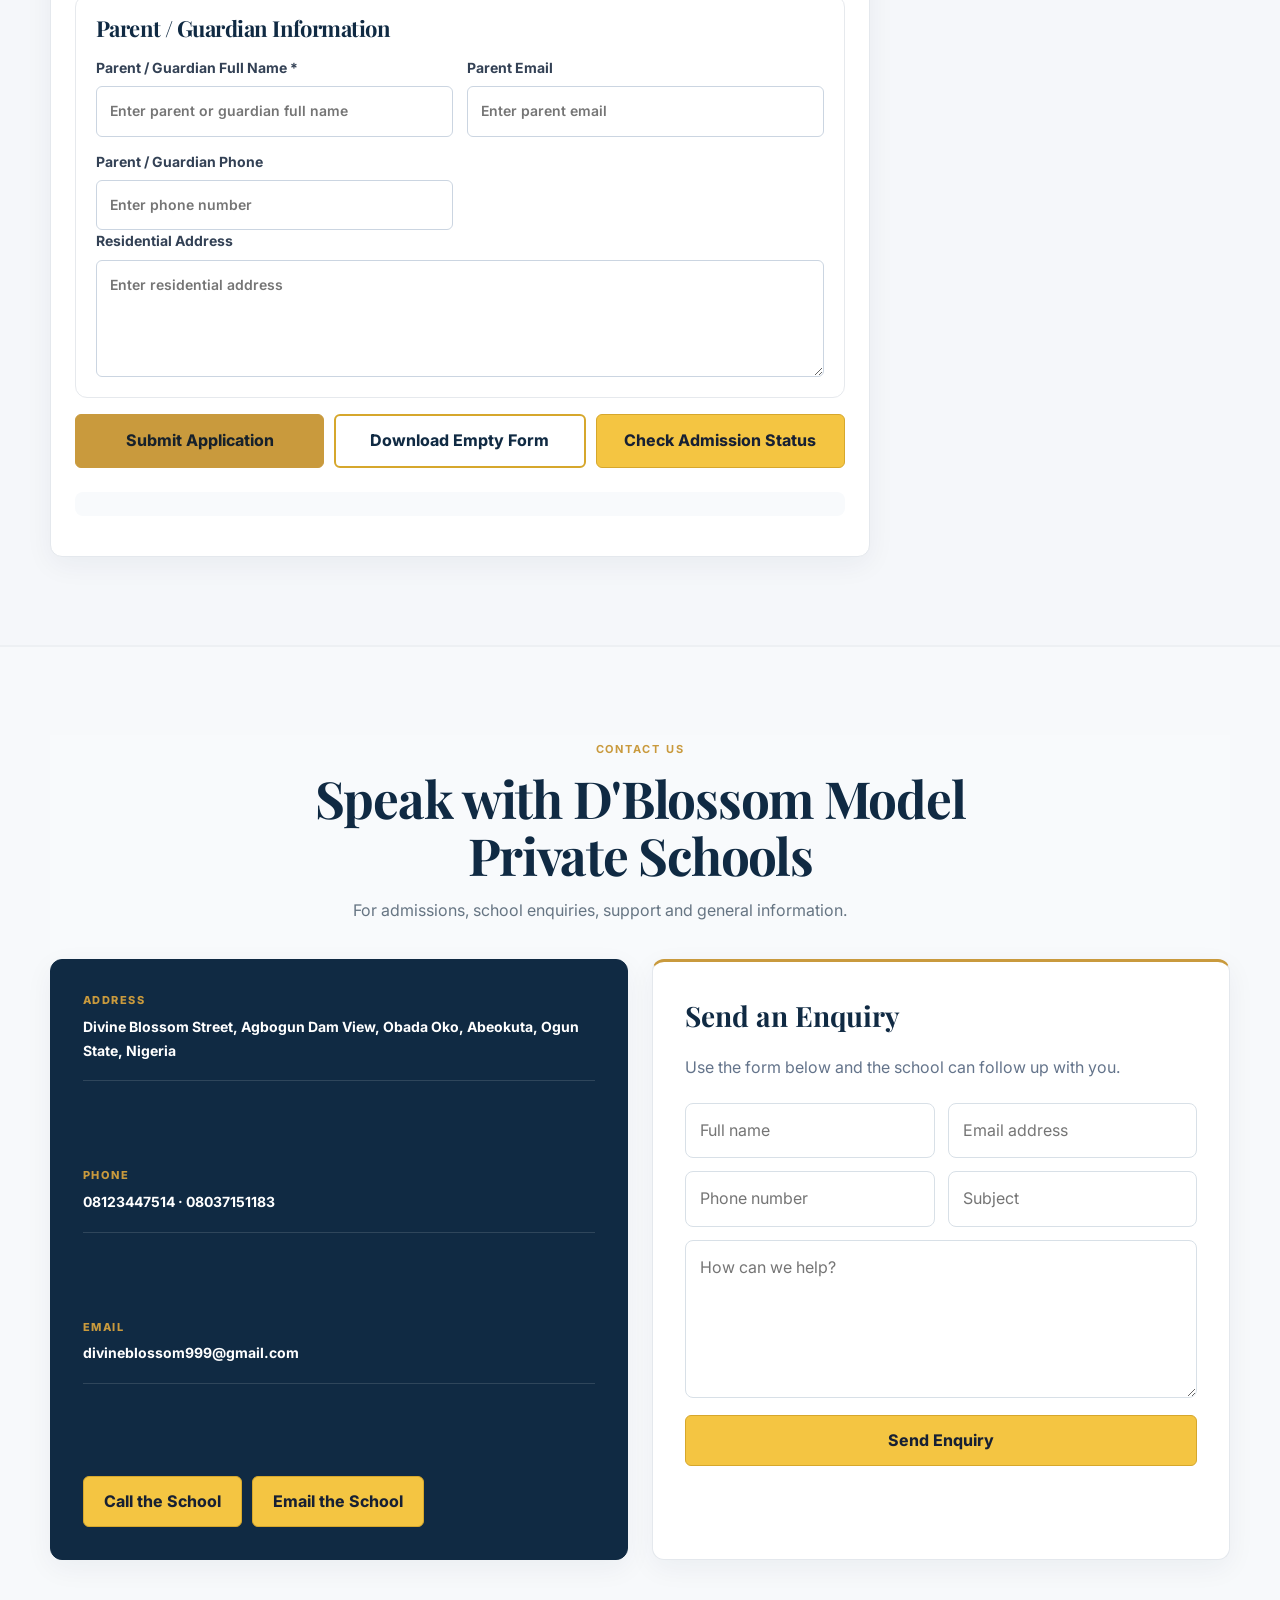
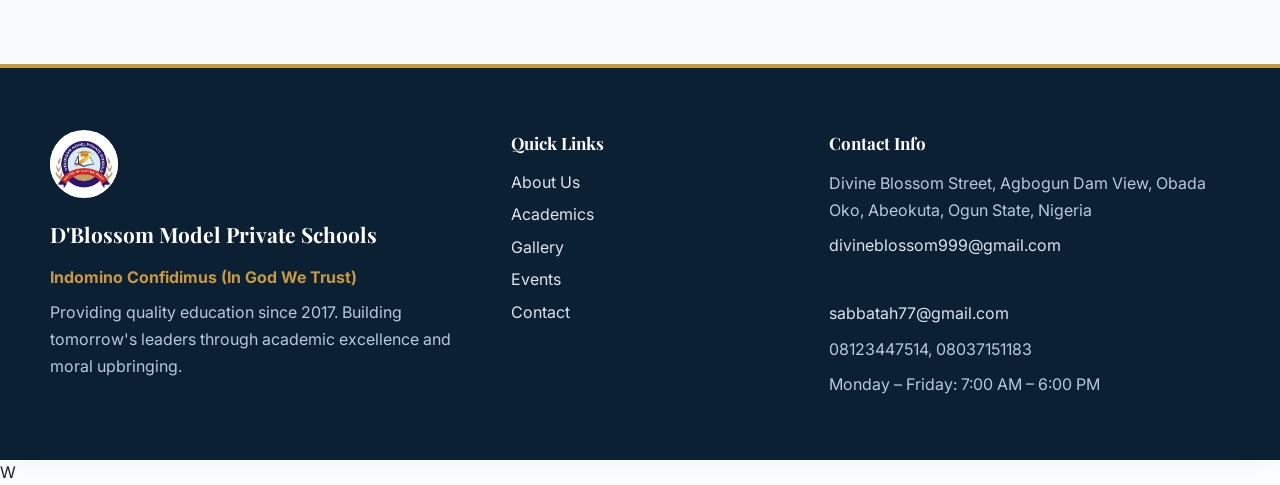
==== commit 0f7d9bc5: "Refresh homepage stylesheet for background image hero" ====
--- a/index.html
+++ b/index.html
@@ -5,7 +5,7 @@
 <title>D'Blossom Model Private Schools</title>
 <link rel="icon" type="image/jpeg" href="/logo.jpg">
 <link rel="shortcut icon" type="image/jpeg" href="/logo.jpg"><meta name="description" content="D'Blossom Model Private Schools management platform">
-<link rel="stylesheet" href="/css/style.css?v=20261020-board-members-1"><link rel="stylesheet" href="/css/responsive.css?v=20261013-mobile-portal-gallery-2"><link rel="stylesheet" href="/css/whatsapp-button.css?v=20261009-live-refresh-4">
+<link rel="stylesheet" href="/css/style.css?v=20261020-homepage-background-1"><link rel="stylesheet" href="/css/responsive.css?v=20261013-mobile-portal-gallery-2"><link rel="stylesheet" href="/css/whatsapp-button.css?v=20261009-live-refresh-4">
 </head>
 <body>
 <header class="site-header" id="site-header">
--- a/css/style.css
+++ b/css/style.css
@@ -188,7 +188,7 @@
 @media(max-width:600px){.school-identity-card{min-height:330px;padding:28px}.school-mark{width:76px;height:76px;margin-bottom:18px}.school-identity-card h2{font-size:2rem}.identity-line{font-size:10px}.hero-grid{padding-block:64px}.floating-whatsapp{right:14px;bottom:14px}}
 
 /* Final professional public-site polish */
-.hero{background-image:none!important;background-color:#0b1f33!important}
+.hero{background-image:url('/background.jpeg')!important;background-color:#0b1f33!important;background-size:cover!important;background-position:center center!important;background-repeat:no-repeat!important}
 .hero::after{content:"";position:absolute;inset:auto 0 0;height:180px;background:linear-gradient(to bottom,transparent,rgba(11,31,51,.22));pointer-events:none}
 .section-heading{position:relative;padding-left:18px}
 .section-heading::before{content:"";position:absolute;left:0;top:4px;width:3px;height:44px;background:var(--gold);border-radius:3px}
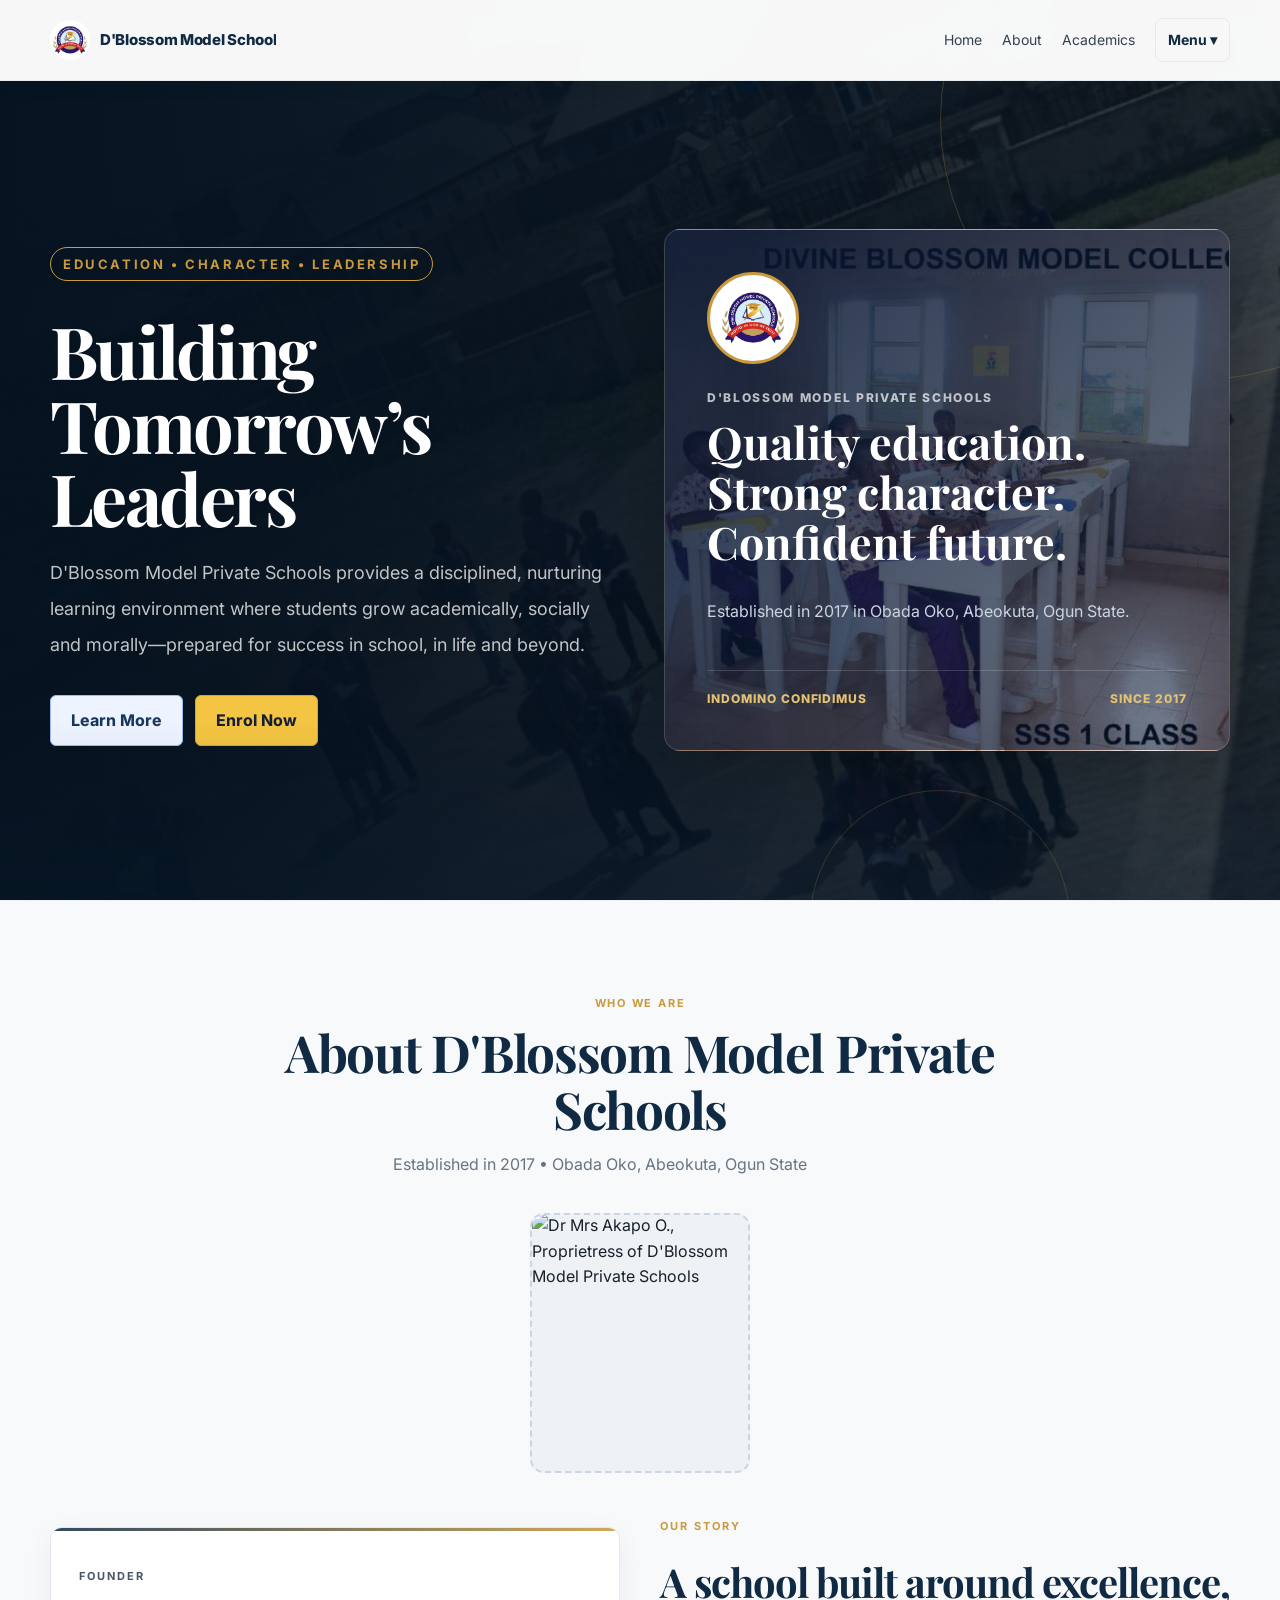
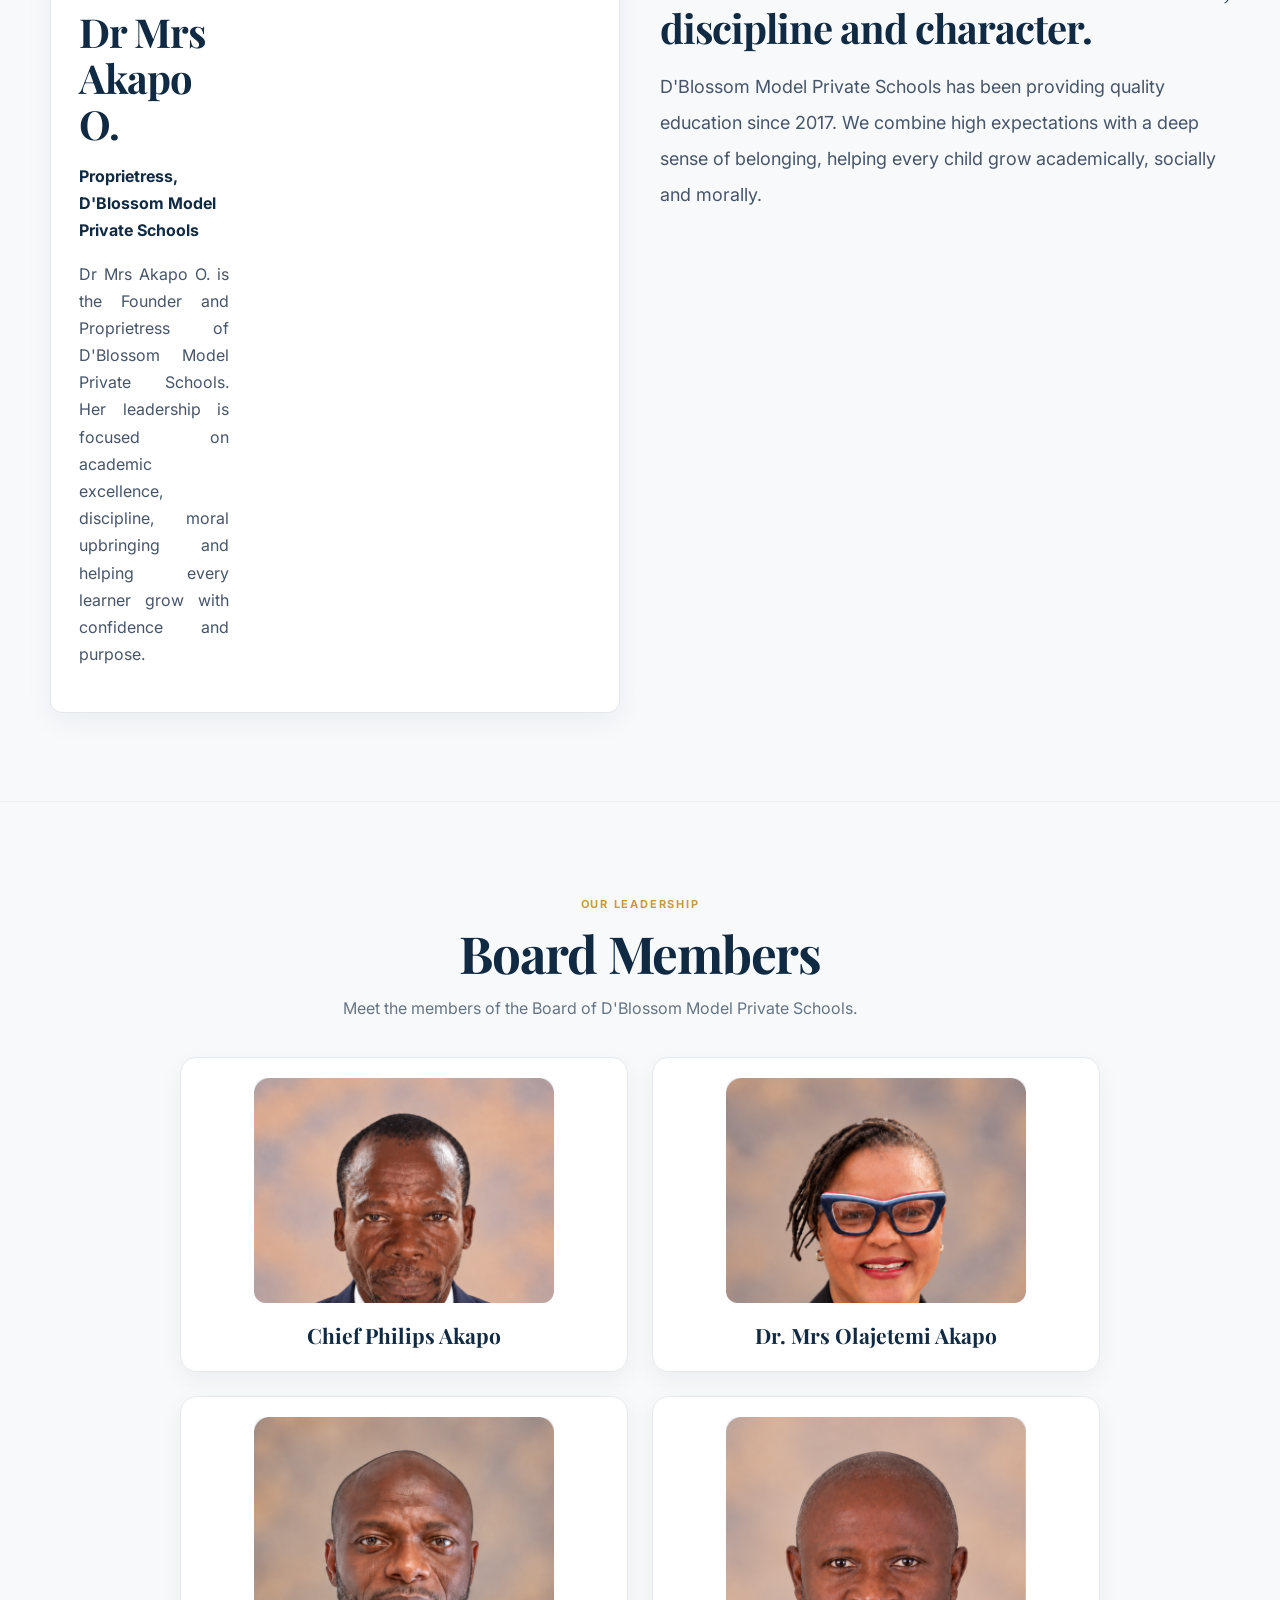
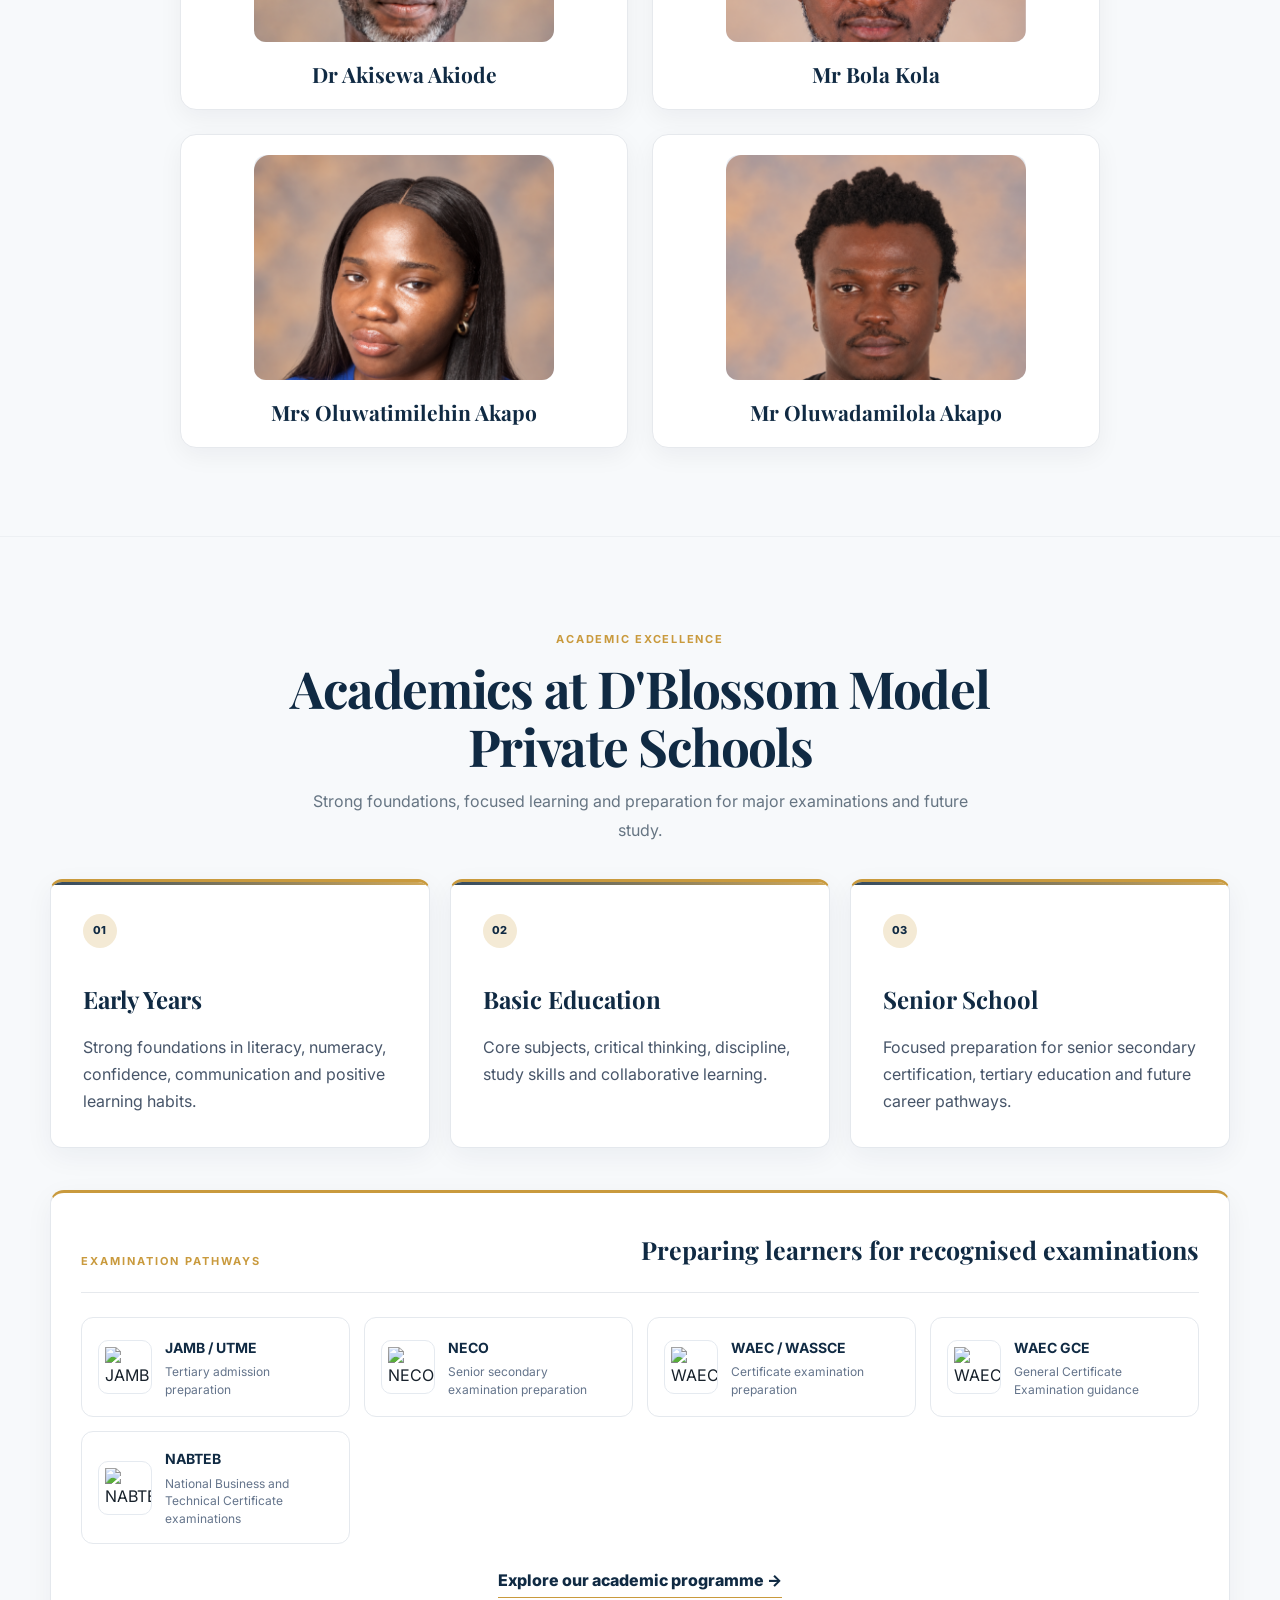
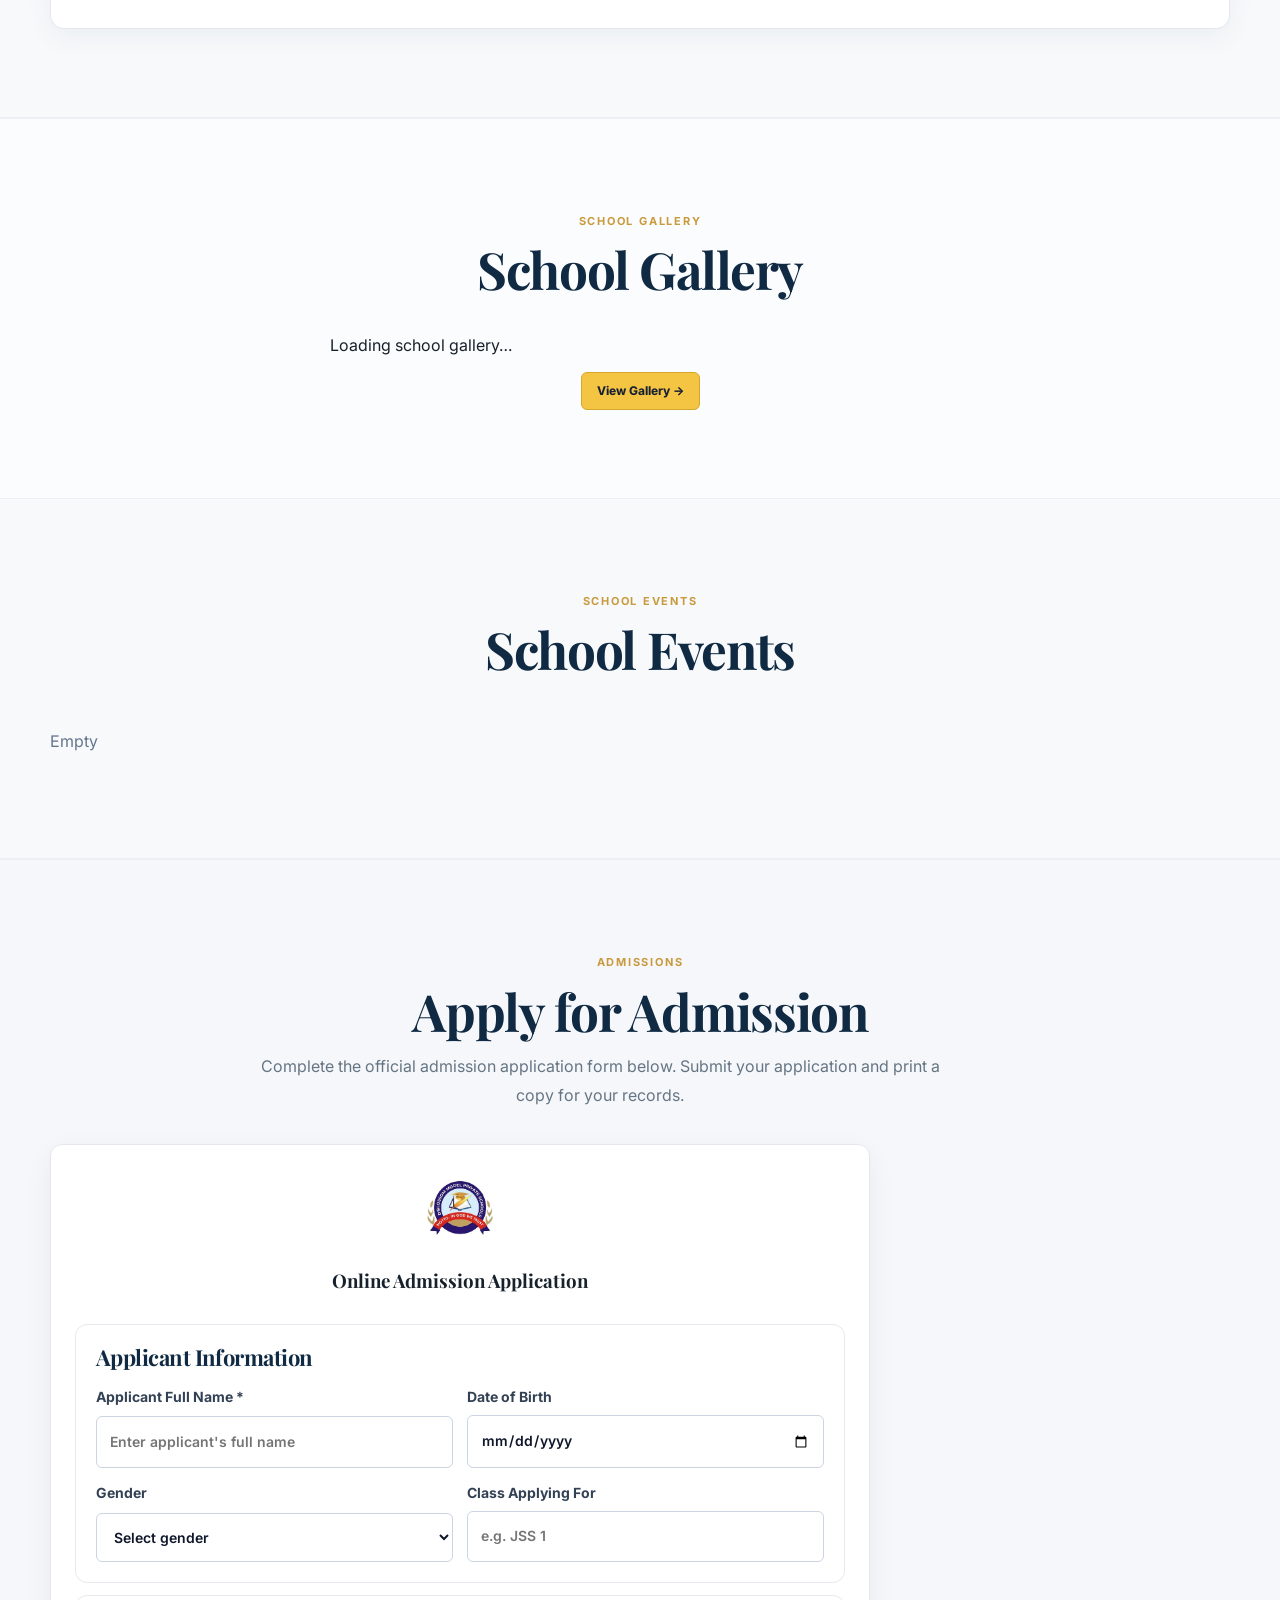
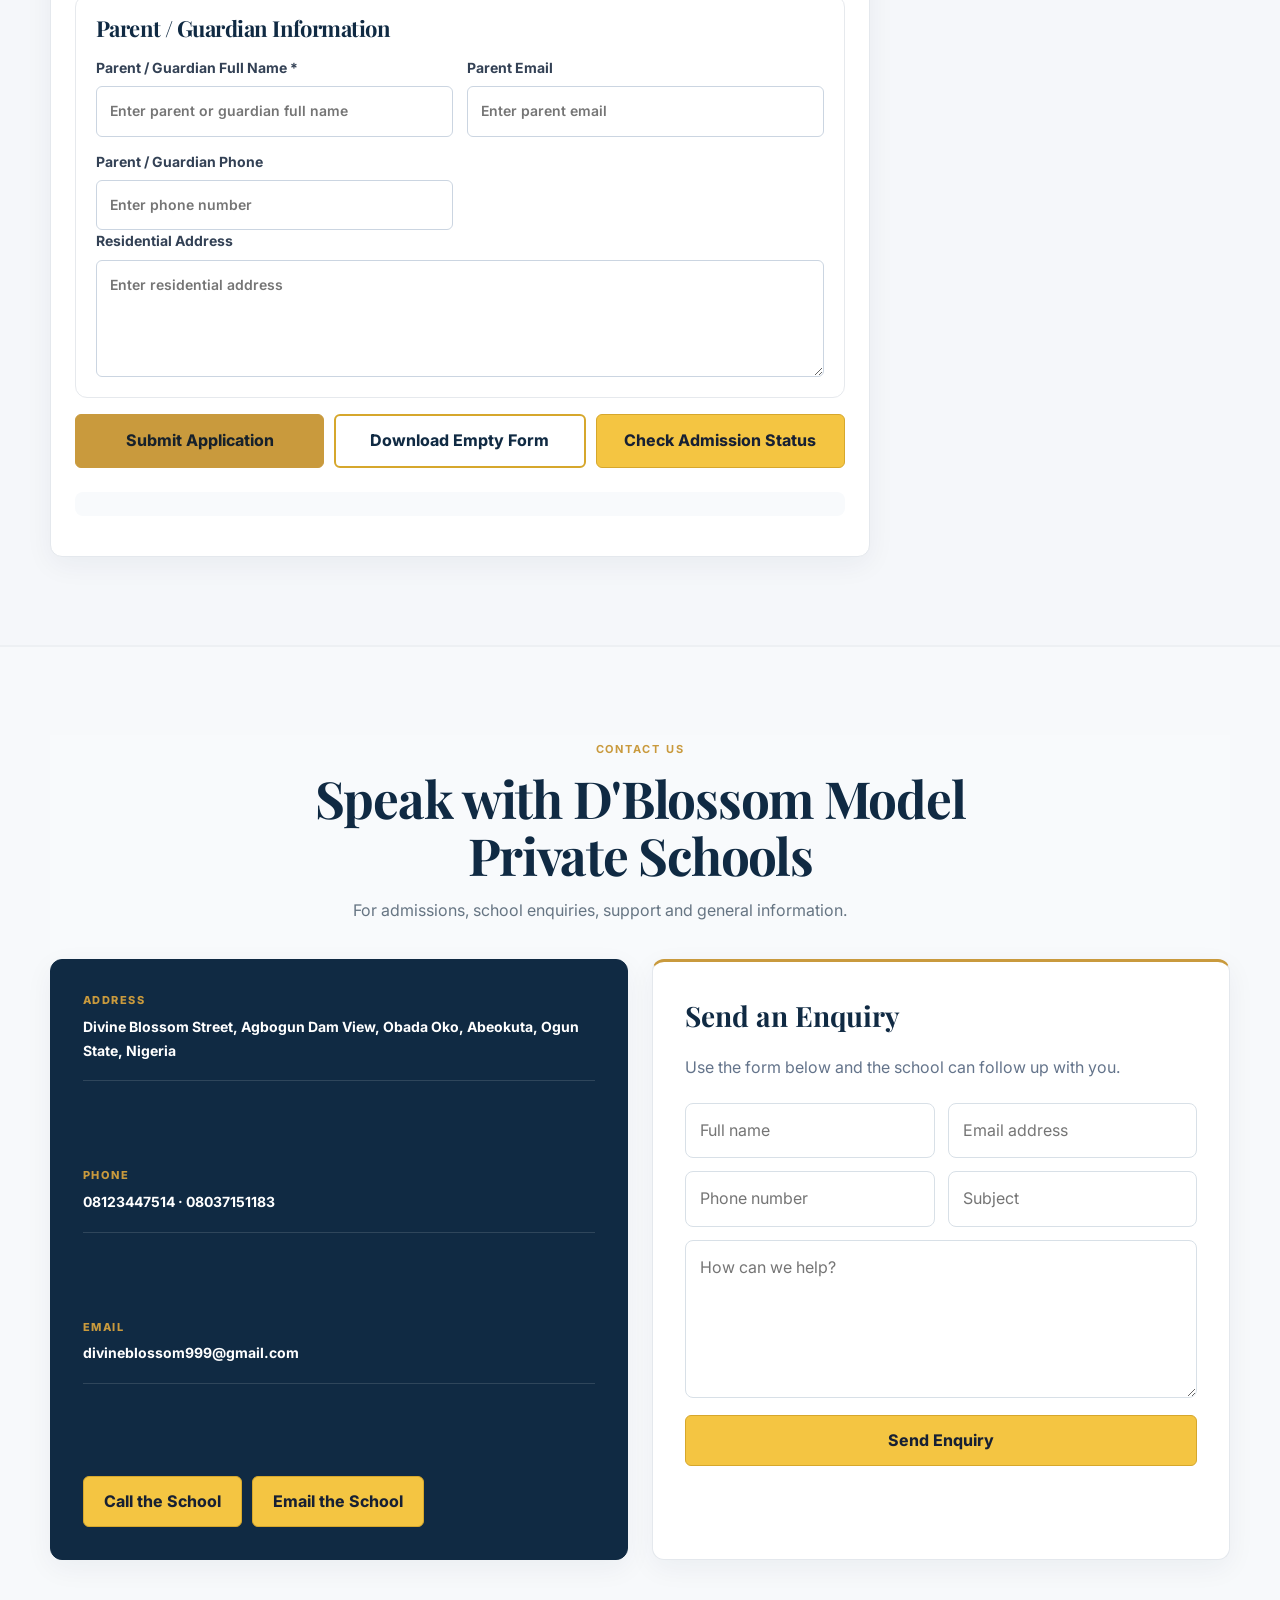
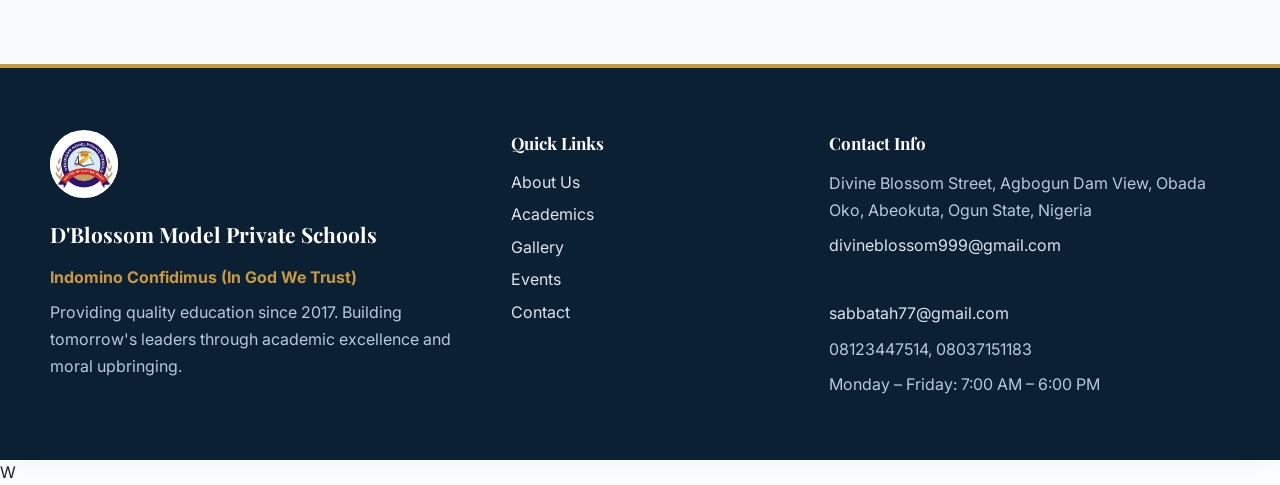
==== commit c9f20231: "Refresh homepage hero stylesheet cache" ====
--- a/index.html
+++ b/index.html
@@ -5,7 +5,7 @@
 <title>D'Blossom Model Private Schools</title>
 <link rel="icon" type="image/jpeg" href="/logo.jpg">
 <link rel="shortcut icon" type="image/jpeg" href="/logo.jpg"><meta name="description" content="D'Blossom Model Private Schools management platform">
-<link rel="stylesheet" href="/css/style.css?v=20261020-homepage-background-1"><link rel="stylesheet" href="/css/responsive.css?v=20261013-mobile-portal-gallery-2"><link rel="stylesheet" href="/css/whatsapp-button.css?v=20261009-live-refresh-4">
+<link rel="stylesheet" href="/css/style.css?v=20261020-hero-background-repair-2"><link rel="stylesheet" href="/css/responsive.css?v=20261013-mobile-portal-gallery-2"><link rel="stylesheet" href="/css/whatsapp-button.css?v=20261009-live-refresh-4">
 </head>
 <body>
 <header class="site-header" id="site-header">
--- a/css/style.css
+++ b/css/style.css
@@ -188,7 +188,7 @@
 @media(max-width:600px){.school-identity-card{min-height:330px;padding:28px}.school-mark{width:76px;height:76px;margin-bottom:18px}.school-identity-card h2{font-size:2rem}.identity-line{font-size:10px}.hero-grid{padding-block:64px}.floating-whatsapp{right:14px;bottom:14px}}
 
 /* Final professional public-site polish */
-.hero{background-image:url('/background.jpeg')!important;background-color:#0b1f33!important;background-size:cover!important;background-position:center center!important;background-repeat:no-repeat!important}
+.hero{background-image:linear-gradient(90deg,rgba(5,18,31,.88),rgba(5,18,31,.50)),url('/background.jpg')!important;background-color:#0b1f33!important;background-size:cover!important;background-position:center center!important;background-repeat:no-repeat!important}
 .hero::after{content:"";position:absolute;inset:auto 0 0;height:180px;background:linear-gradient(to bottom,transparent,rgba(11,31,51,.22));pointer-events:none}
 .section-heading{position:relative;padding-left:18px}
 .section-heading::before{content:"";position:absolute;left:0;top:4px;width:3px;height:44px;background:var(--gold);border-radius:3px}
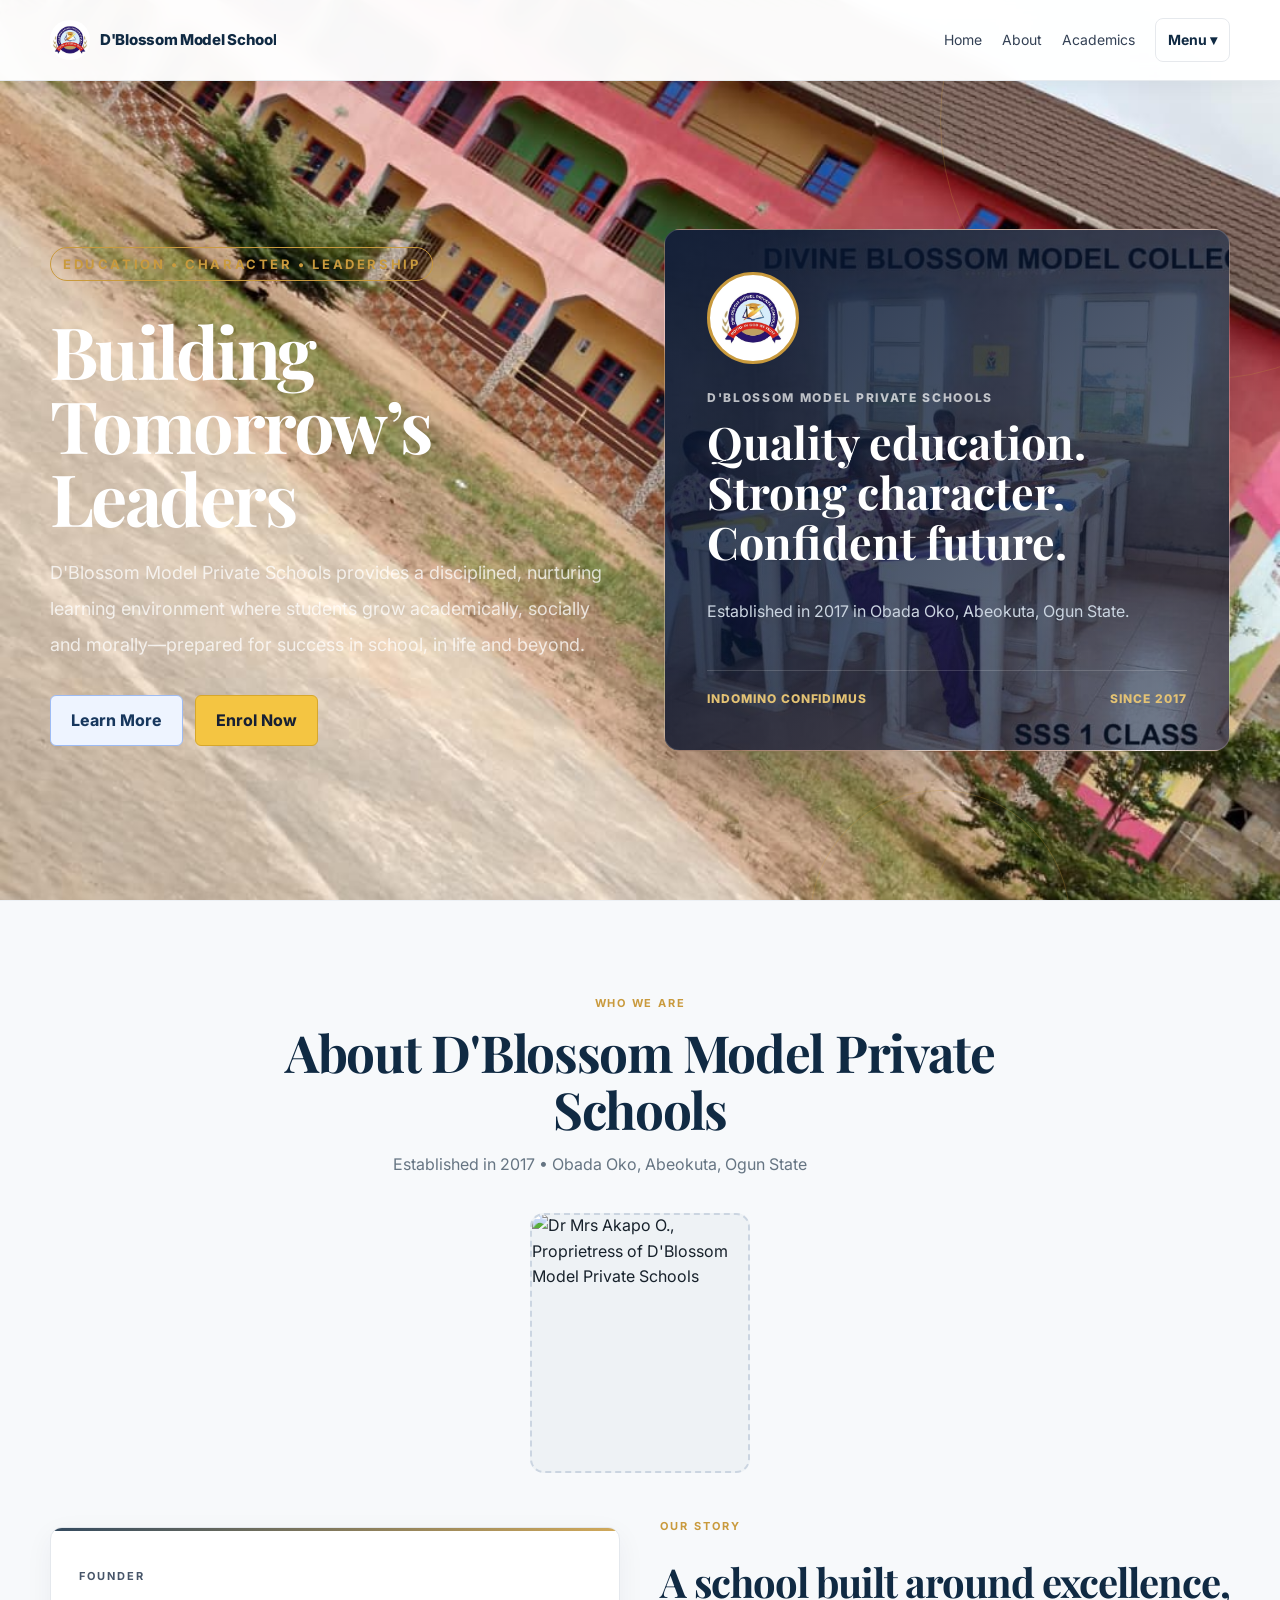
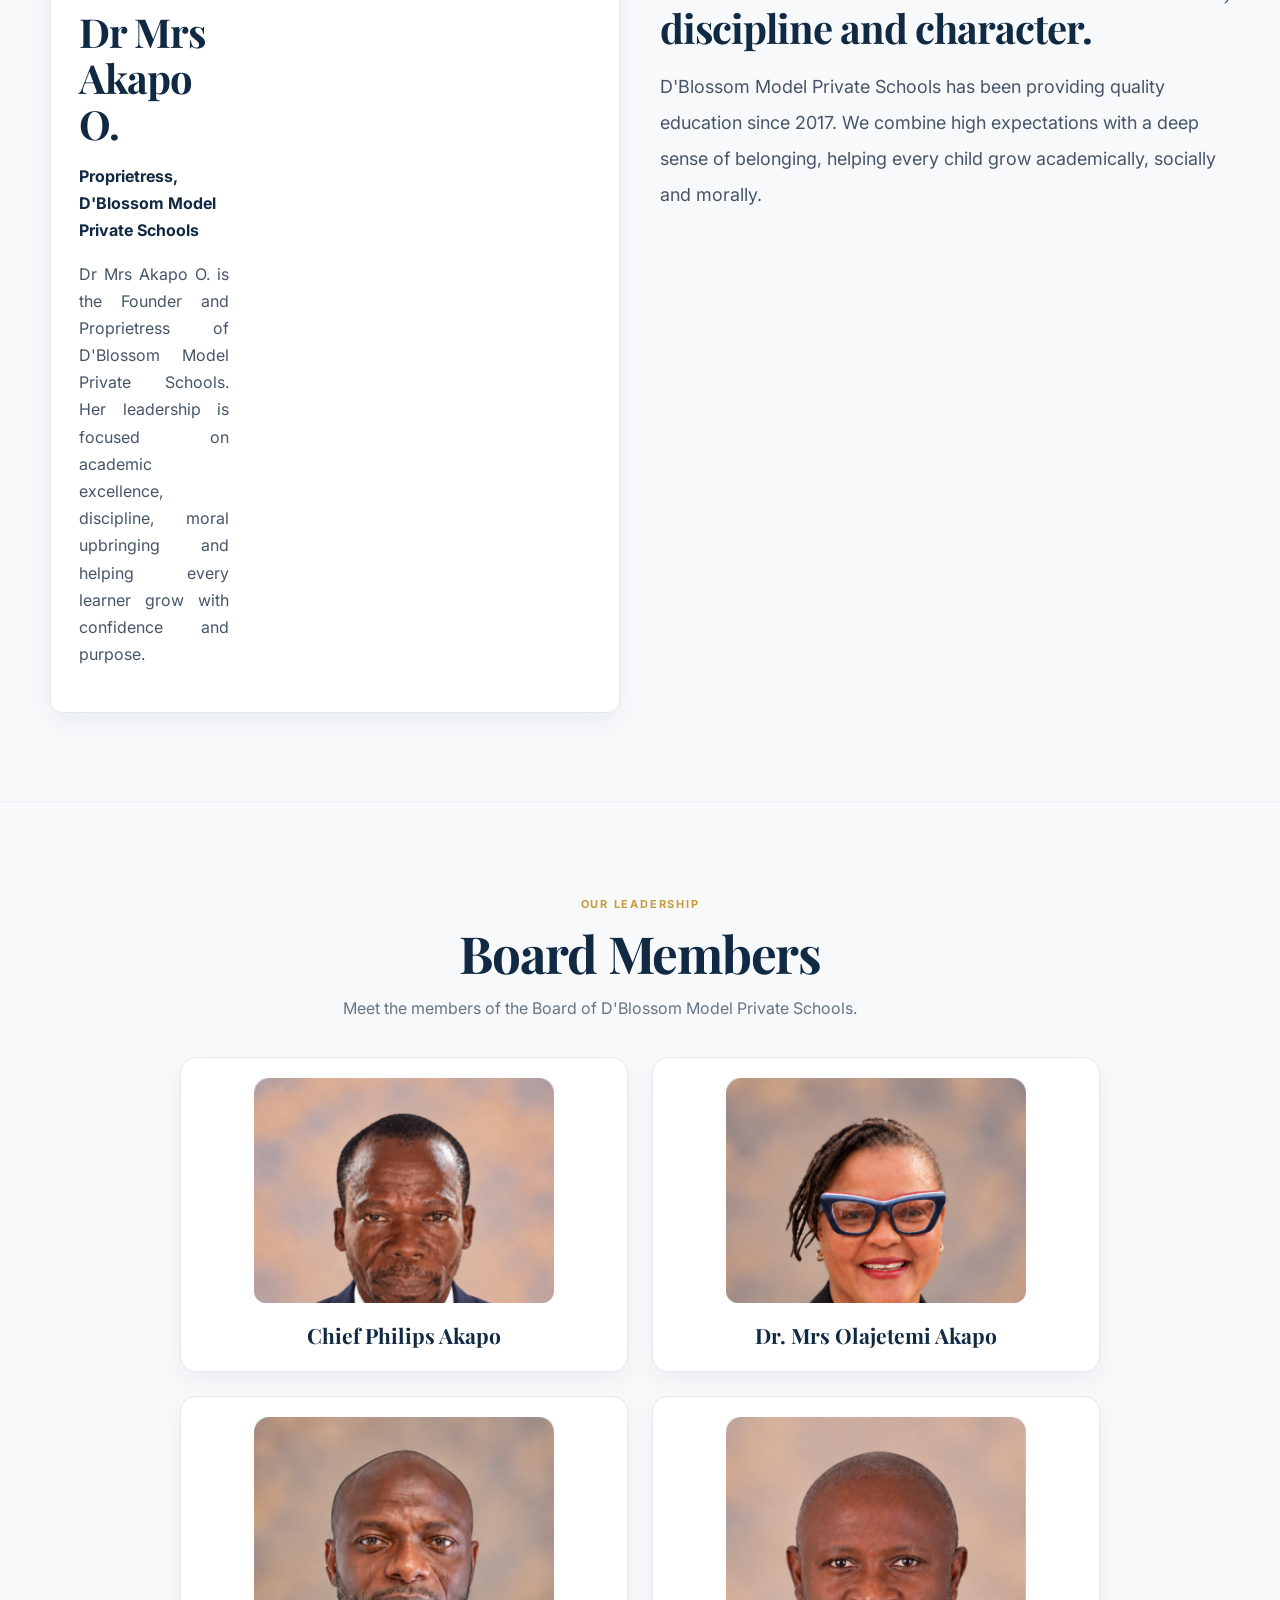
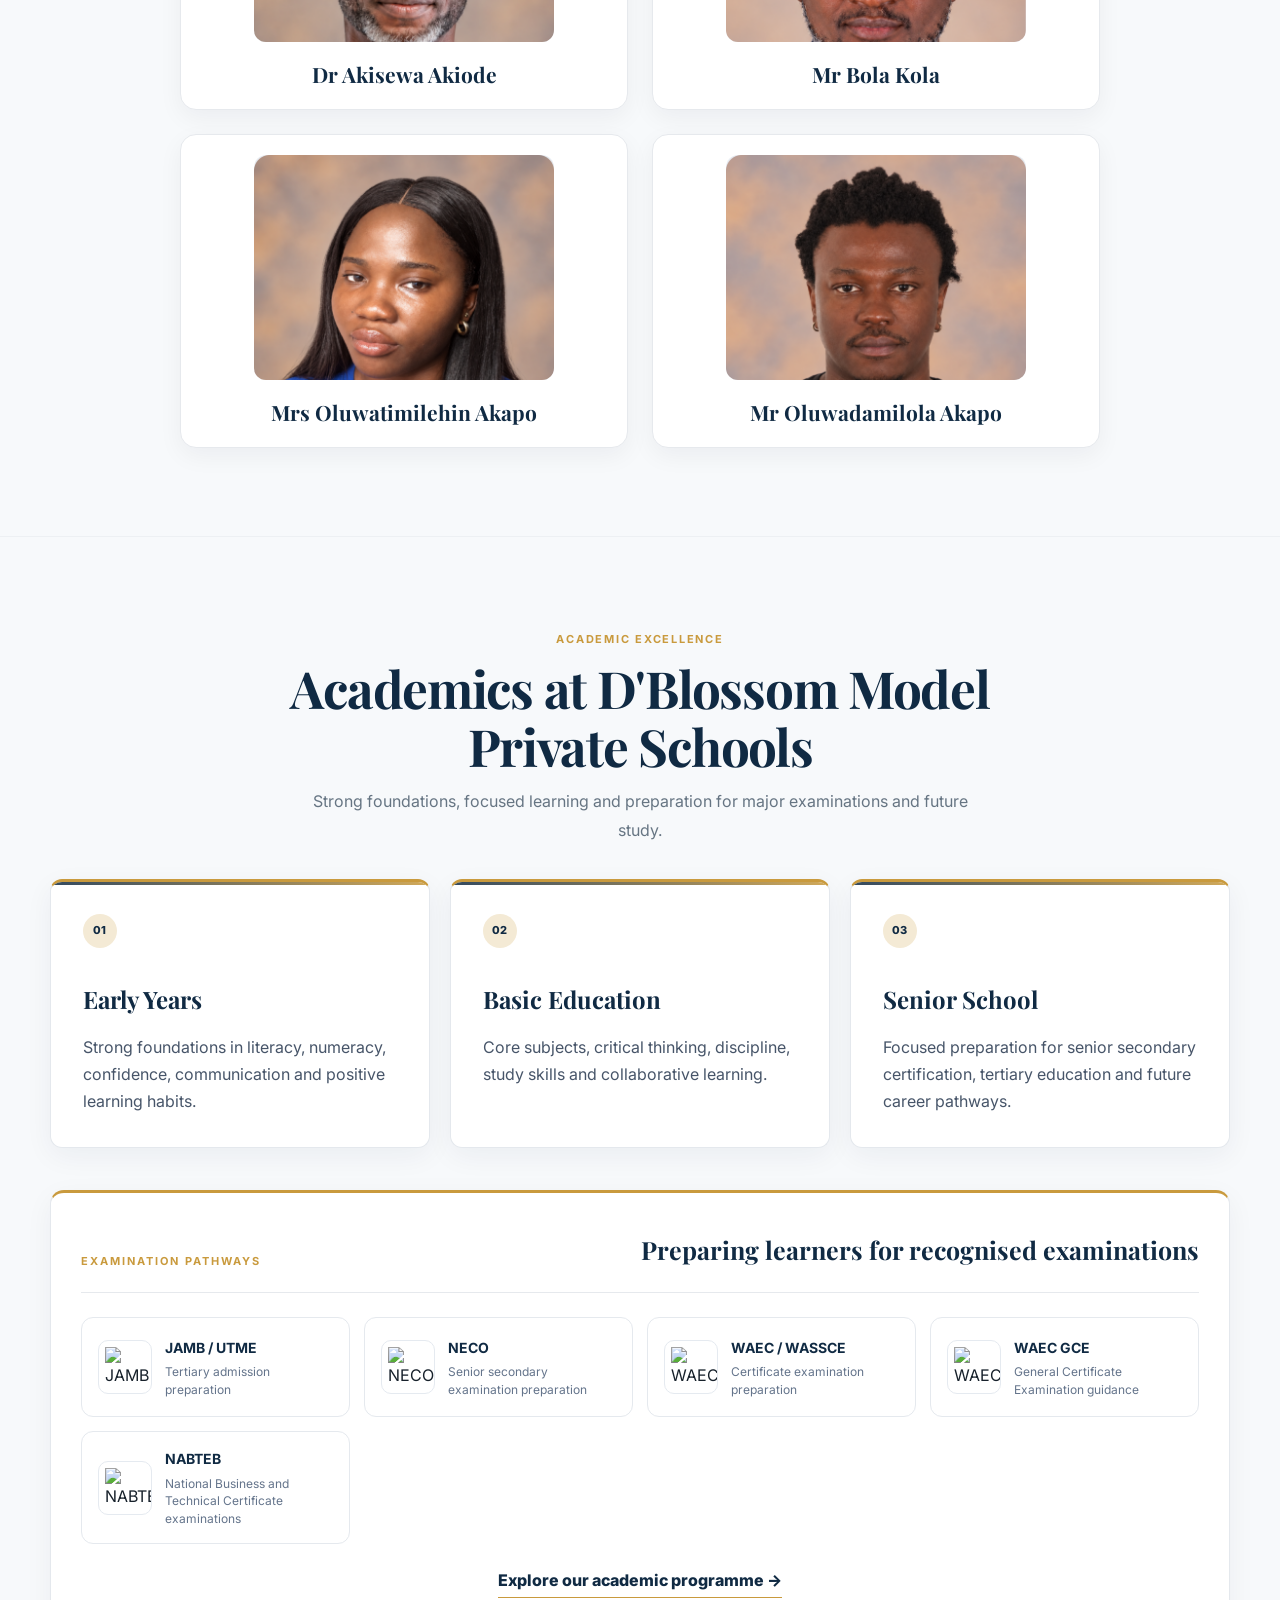
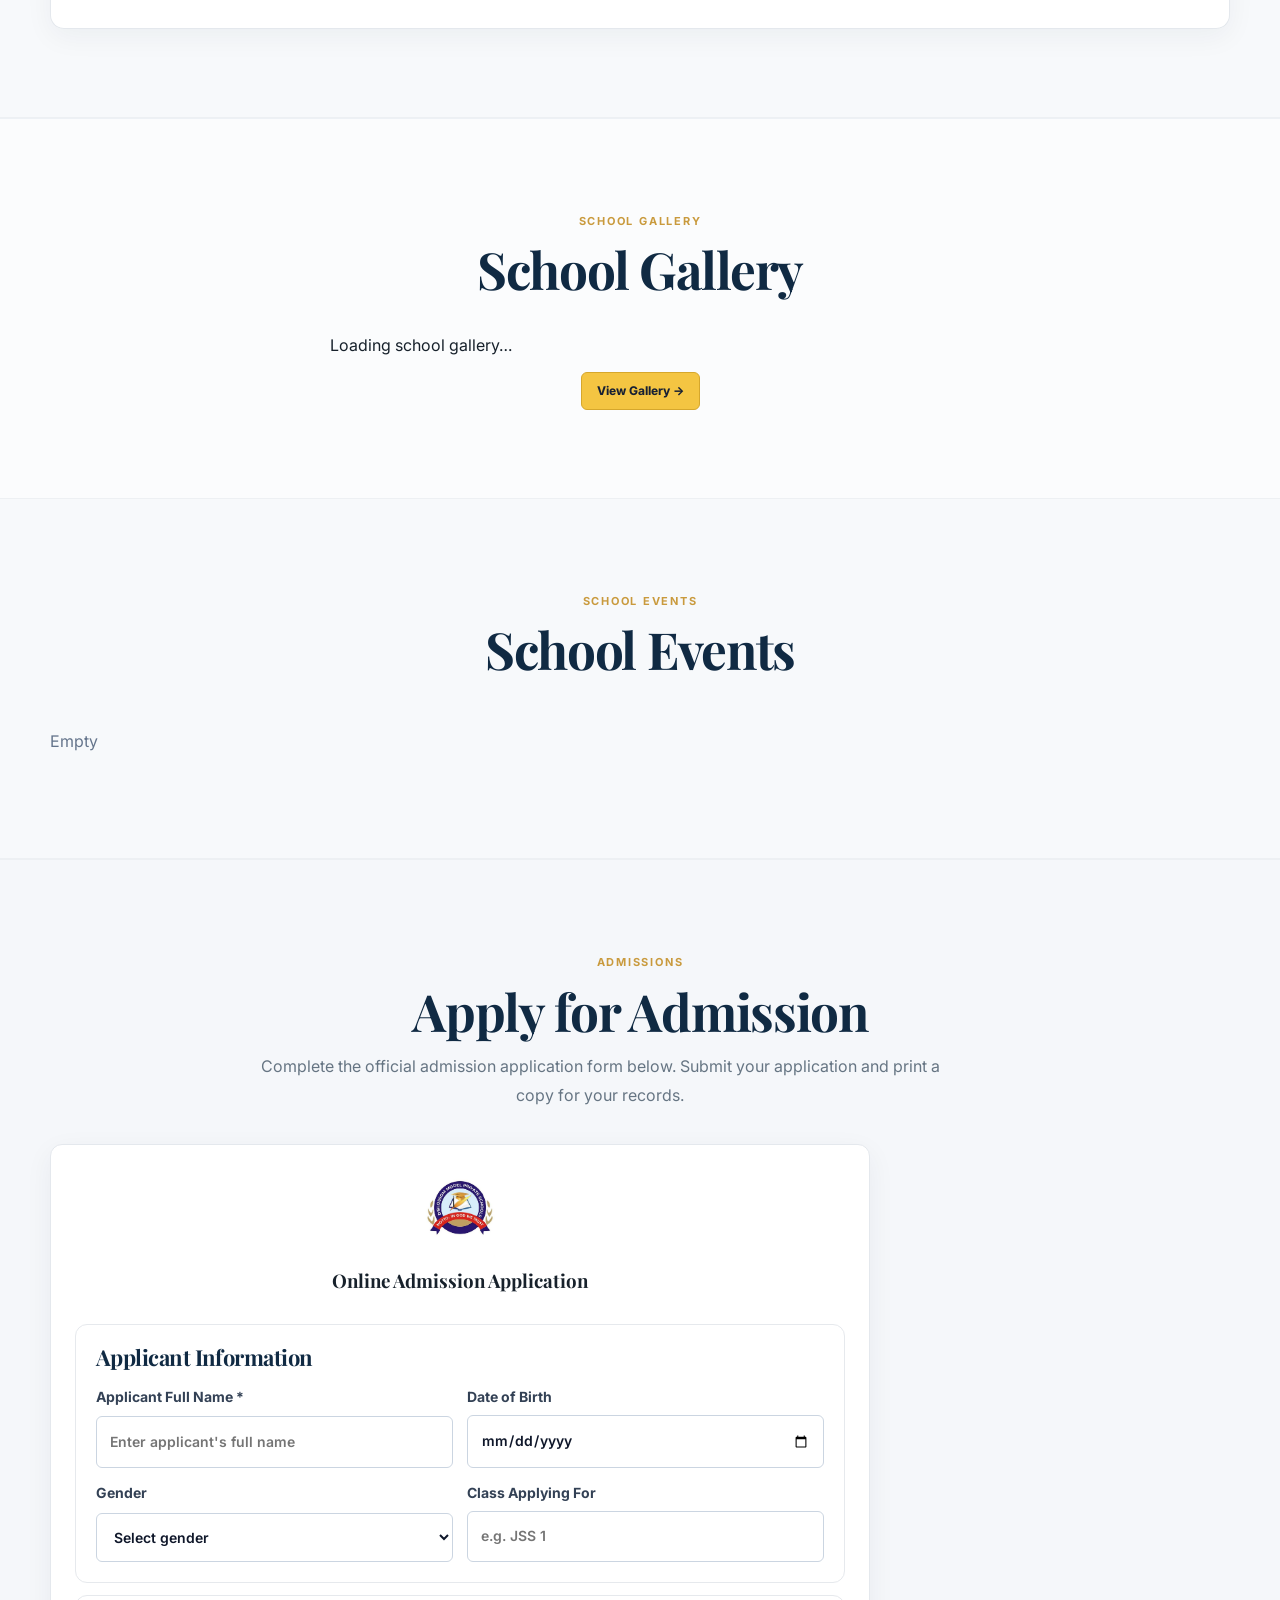
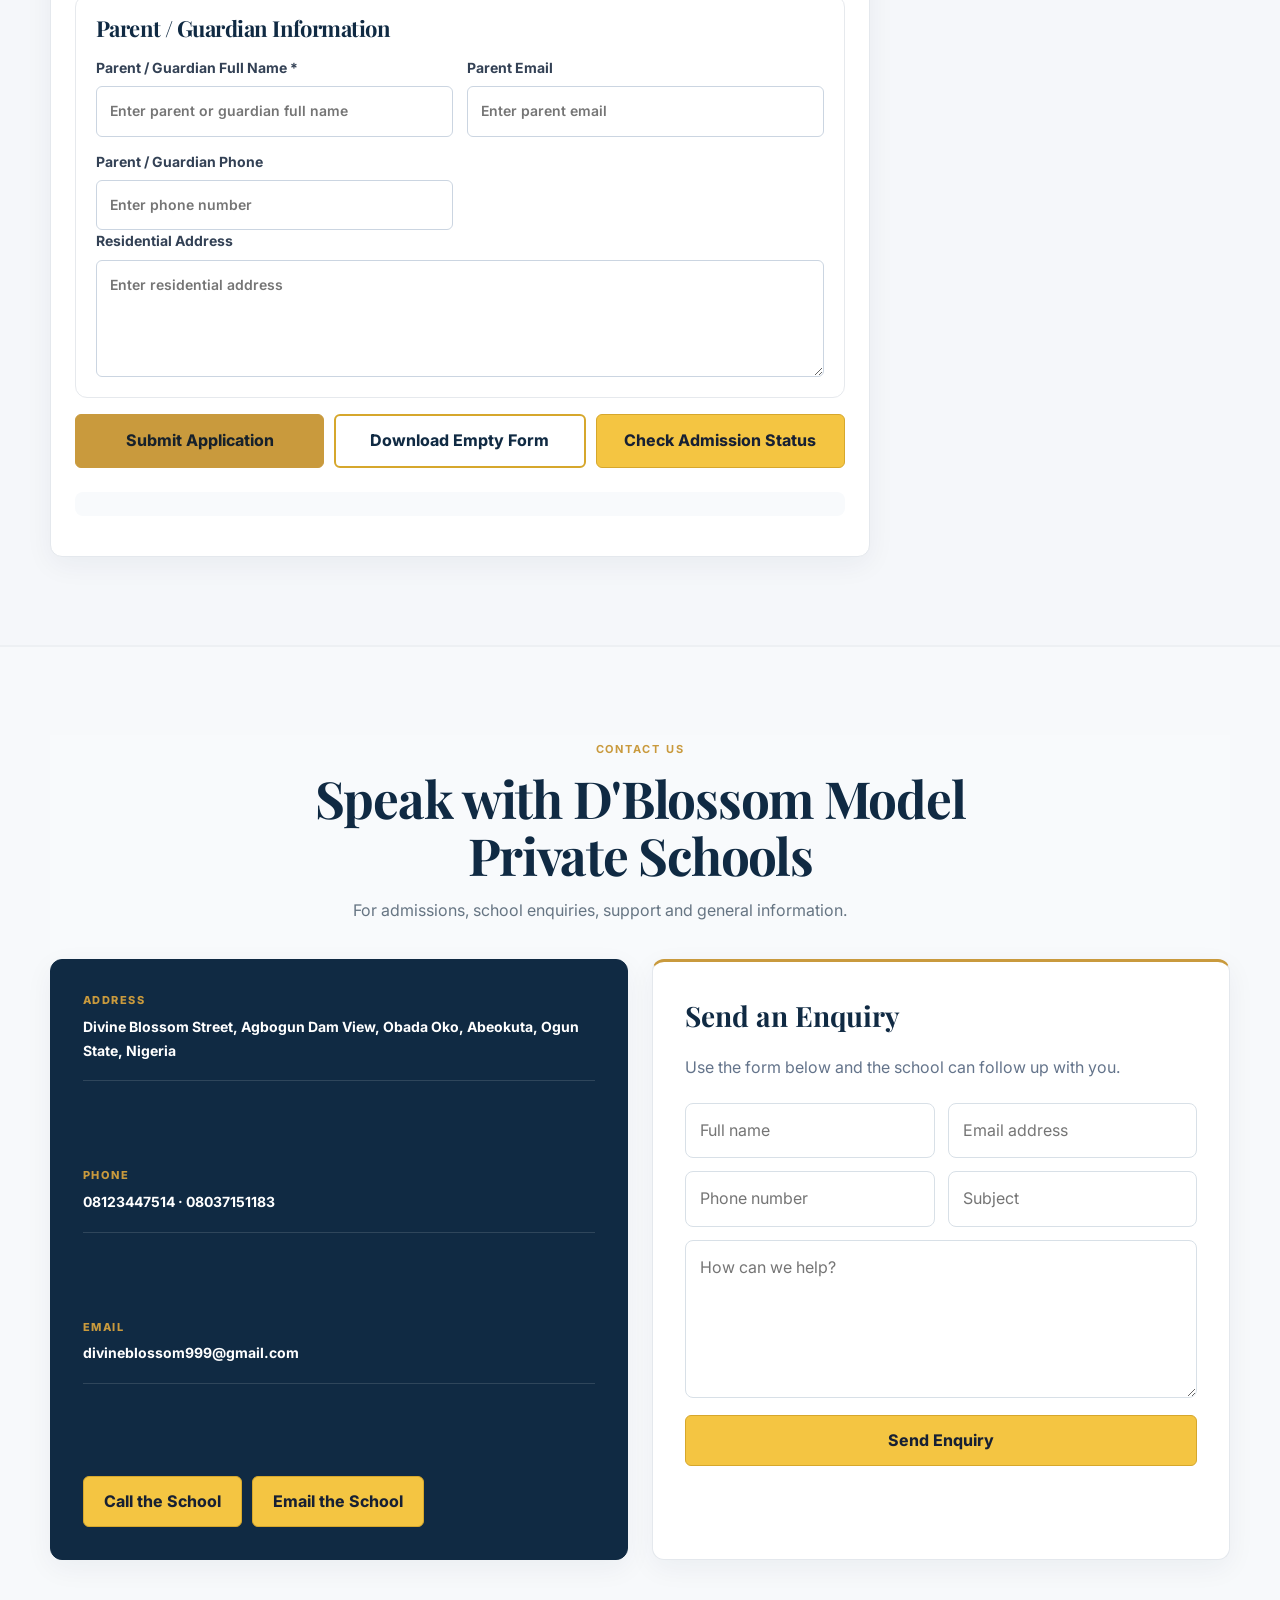
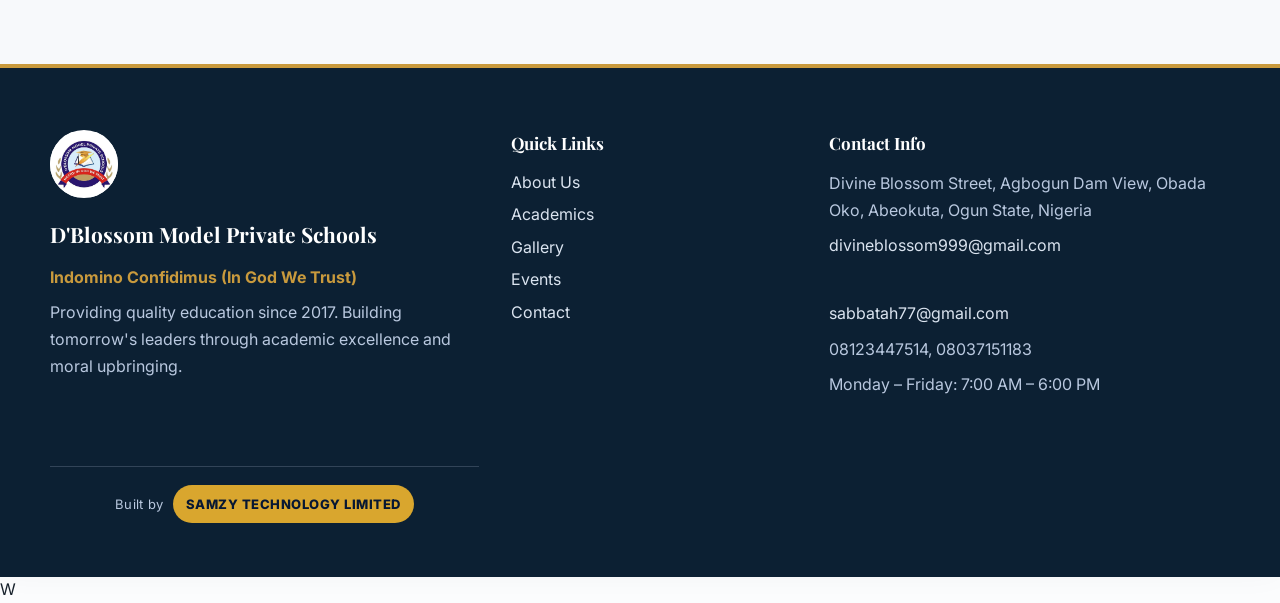
==== commit ac789345: "Add Samzy Technology credit to school website footer" ====
--- a/index.html
+++ b/index.html
@@ -105,7 +105,7 @@
 <section id="contact" class="section public-section contact-home"><div class="container"><div class="section-heading"><p class="section-label">Contact Us</p><h2>Speak with D'Blossom Model Private Schools</h2><p>For admissions, school enquiries, support and general information.</p></div><div class="contact-grid"><div class="contact-panel"><div class="contact-item"><span>Address</span><strong>Divine Blossom Street, Agbogun Dam View, Obada Oko, Abeokuta, Ogun State, Nigeria</strong></div><div class="contact-item"><span>Phone</span><strong>08123447514 · 08037151183</strong></div><div class="contact-item"><span>Email</span><strong>divineblossom999@gmail.com</strong></div><div class="contact-actions"><a class="btn btn-gold" href="tel:+2348123447514">Call the School</a><a class="btn btn-gold" href="mailto:divineblossom999@gmail.com">Email the School</a></div></div><div class="contact-form-card"><h3>Send an Enquiry</h3><p class="muted">Use the form below and the school can follow up with you.</p><form id="contact-form"><input name="name" required placeholder="Full name"><input name="email" type="email" placeholder="Email address"><input name="phone" placeholder="Phone number"><input name="subject" required placeholder="Subject"><textarea name="message" required rows="5" placeholder="How can we help?"></textarea><button class="btn btn-gold" type="submit">Send Enquiry</button><p class="form-notice" id="contact-notice"></p></form></div></div></div></section>
 
 </main>
-<footer class="site-footer"><div class="container footer-grid"><div><img class="footer-logo" src="/logo.jpg" alt="D'Blossom Model Private Schools logo"><h3>D'Blossom Model Private Schools</h3><p class="footer-motto">Indomino Confidimus (In God We Trust)</p><p>Providing quality education since 2017. Building tomorrow's leaders through academic excellence and moral upbringing.</p></div><div><h4>Quick Links</h4><a href="/pages/about.html">About Us</a><a href="/pages/academics.html">Academics</a><a href="/pages/gallery.html">Gallery</a><a href="/pages/events.html">Events</a><a href="/pages/contact.html">Contact</a></div><div><h4>Contact Info</h4><p>Divine Blossom Street, Agbogun Dam View, Obada Oko, Abeokuta, Ogun State, Nigeria</p><p><a href="mailto:divineblossom999@gmail.com">divineblossom999@gmail.com</a><br><a href="mailto:sabbatah77@gmail.com">sabbatah77@gmail.com</a></p><p>08123447514, 08037151183</p><p>Monday – Friday: 7:00 AM – 6:00 PM</p></div></div></footer>
+<footer class="site-footer"><div class="container footer-grid"><div><img class="footer-logo" src="/logo.jpg" alt="D'Blossom Model Private Schools logo"><h3>D'Blossom Model Private Schools</h3><p class="footer-motto">Indomino Confidimus (In God We Trust)</p><p>Providing quality education since 2017. Building tomorrow's leaders through academic excellence and moral upbringing.</p></div><div><h4>Quick Links</h4><a href="/pages/about.html">About Us</a><a href="/pages/academics.html">Academics</a><a href="/pages/gallery.html">Gallery</a><a href="/pages/events.html">Events</a><a href="/pages/contact.html">Contact</a></div><div><h4>Contact Info</h4><p>Divine Blossom Street, Agbogun Dam View, Obada Oko, Abeokuta, Ogun State, Nigeria</p><p><a href="mailto:divineblossom999@gmail.com">divineblossom999@gmail.com</a><br><a href="mailto:sabbatah77@gmail.com">sabbatah77@gmail.com</a></p><p>08123447514, 08037151183</p><p>Monday – Friday: 7:00 AM – 6:00 PM</p></div><p class="footer-credit">Built by <a href="https://samzytech.name.ng" target="_blank" rel="noopener noreferrer" aria-label="Visit Samzy Technology Limited website">SAMZY TECHNOLOGY LIMITED</a></p></div></footer>
 <script type="module" src="/js/public-nav.js"></script><script src="https://cdn.jsdelivr.net/npm/@supabase/supabase-js@2"></script><script src="https://cdn.jsdelivr.net/npm/jspdf@2.5.2/dist/jspdf.umd.min.js"></script><script type="module" src="/js/app.js?v=20261013-mobile-gallery-brand-2"></script><script type="module" src="/js/admissions.js"></script>
 <a class="school-whatsapp-float" href="https://wa.me/2348123447514?text=Hello%20D%E2%80%99Blossom%20Model%20Private%20Schools%2C%20I%20have%20an%20enquiry." target="_blank" rel="noopener noreferrer" aria-label="Chat with D’Blossom Model Private Schools on WhatsApp"><span aria-hidden="true">W</span></a>
 </body></html>
--- a/css/style.css
+++ b/css/style.css
@@ -159,7 +159,7 @@
 .hero{background-image:linear-gradient(90deg,rgba(5,18,31,.96),rgba(5,18,31,.55)),url('/school-building.jpg');background-size:cover;background-position:center}
 /* Final premium school-site pass */
 .hero{background:#0b1f33}
-.hero-overlay{background:linear-gradient(90deg,rgba(5,18,31,.96),rgba(5,18,31,.55))}
+.hero-overlay{background:transparent!important}
 .hero-accent{position:absolute;border:1px solid rgba(201,154,61,.25);border-radius:50%;pointer-events:none}
 .hero-accent-one{width:520px;height:520px;right:-180px;top:-140px}
 .hero-accent-two{width:260px;height:260px;right:210px;bottom:-150px}
@@ -188,8 +188,8 @@
 @media(max-width:600px){.school-identity-card{min-height:330px;padding:28px}.school-mark{width:76px;height:76px;margin-bottom:18px}.school-identity-card h2{font-size:2rem}.identity-line{font-size:10px}.hero-grid{padding-block:64px}.floating-whatsapp{right:14px;bottom:14px}}
 
 /* Final professional public-site polish */
-.hero{background-image:linear-gradient(90deg,rgba(5,18,31,.88),rgba(5,18,31,.50)),url('/background.jpg')!important;background-color:#0b1f33!important;background-size:cover!important;background-position:center center!important;background-repeat:no-repeat!important}
-.hero::after{content:"";position:absolute;inset:auto 0 0;height:180px;background:linear-gradient(to bottom,transparent,rgba(11,31,51,.22));pointer-events:none}
+.hero{background-image:url('/background.jpg')!important;background-color:transparent!important;background-size:cover!important;background-position:center center!important;background-repeat:no-repeat!important}
+.hero::after{content:none!important}
 .section-heading{position:relative;padding-left:18px}
 .section-heading::before{content:"";position:absolute;left:0;top:4px;width:3px;height:44px;background:var(--gold);border-radius:3px}
 .section-heading p:last-child{max-width:680px;color:#667583;line-height:1.8}
@@ -293,3 +293,12 @@
 .board-member-card h3{margin:0;color:var(--navy);font-size:clamp(17px,2vw,21px);line-height:1.4}
 @media(max-width:600px){.board-members-grid{grid-template-columns:repeat(2,minmax(0,1fr));gap:12px}.board-member-card{padding:12px;border-radius:12px}.board-member-photo{aspect-ratio:3/4;margin-bottom:12px;border-radius:9px}.board-member-card h3{font-size:14px;overflow-wrap:anywhere}}
 @media(prefers-reduced-motion:reduce){.board-member-card{transition:none}.board-member-card:hover{transform:none}}
+
+
+/* Homepage background: use background.jpeg and frame the students clearly. */
+.hero{background-image:url('/background.jpeg')!important;background-size:cover!important;background-position:center 76%!important;background-repeat:no-repeat!important}
+.hero-overlay{background:transparent!important}
+@media(max-width:760px){.hero{background-position:center 72%!important;background-size:cover!important}}
+
+/* Samzy Technology footer attribution */
+.site-footer .footer-credit{margin:28px 0 0;padding-top:18px;border-top:1px solid rgba(219,234,254,.18);text-align:center;color:#b9c8df;font-size:13px;letter-spacing:.02em}.site-footer .footer-credit a{display:inline-flex;align-items:center;margin:0 0 0 5px;padding:7px 12px;border:1px solid rgba(217,166,46,.55);border-radius:999px;background:#d9a62e;color:#071733;font-weight:800;letter-spacing:.04em;transition:background .2s ease,color .2s ease,transform .2s ease}.site-footer .footer-credit a:hover{background:#f0c75e;color:#071733;transform:translateY(-1px)}.site-footer .footer-credit a:focus-visible{outline:3px solid #fff;outline-offset:3px}
